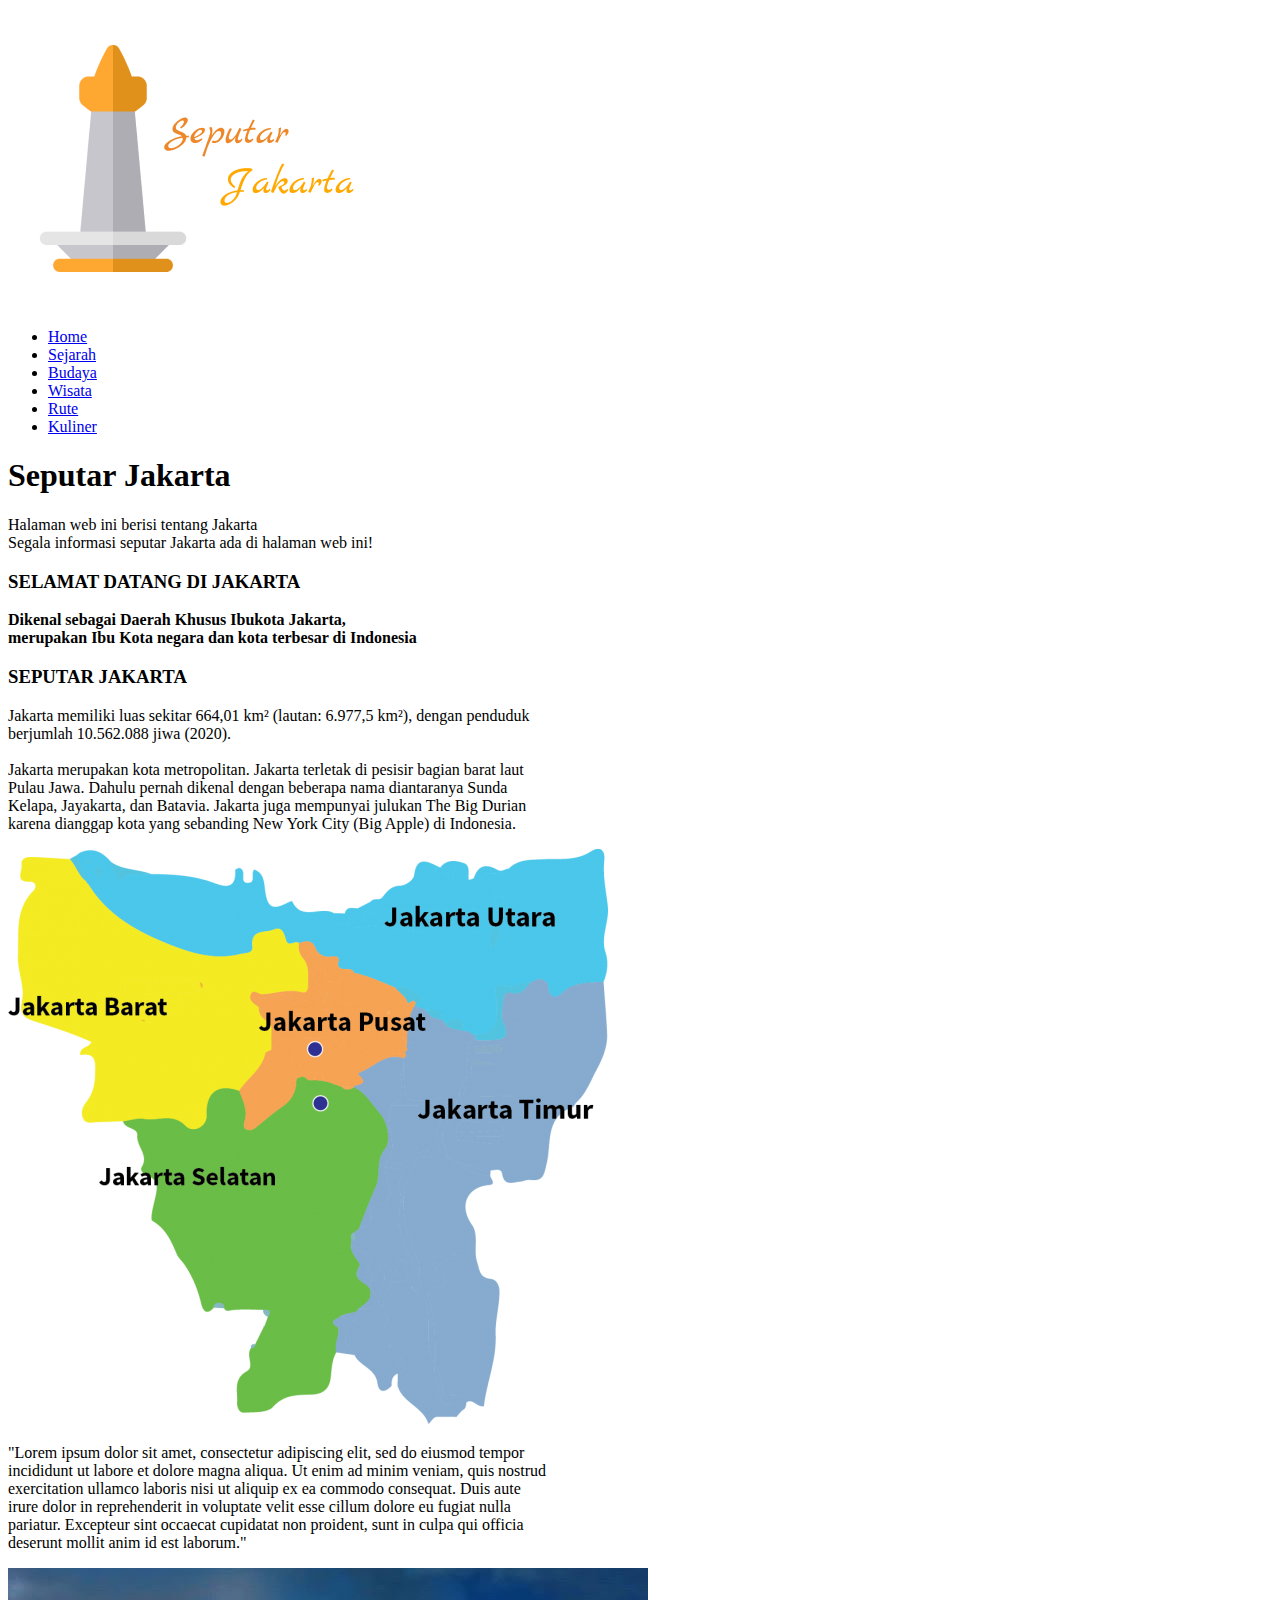
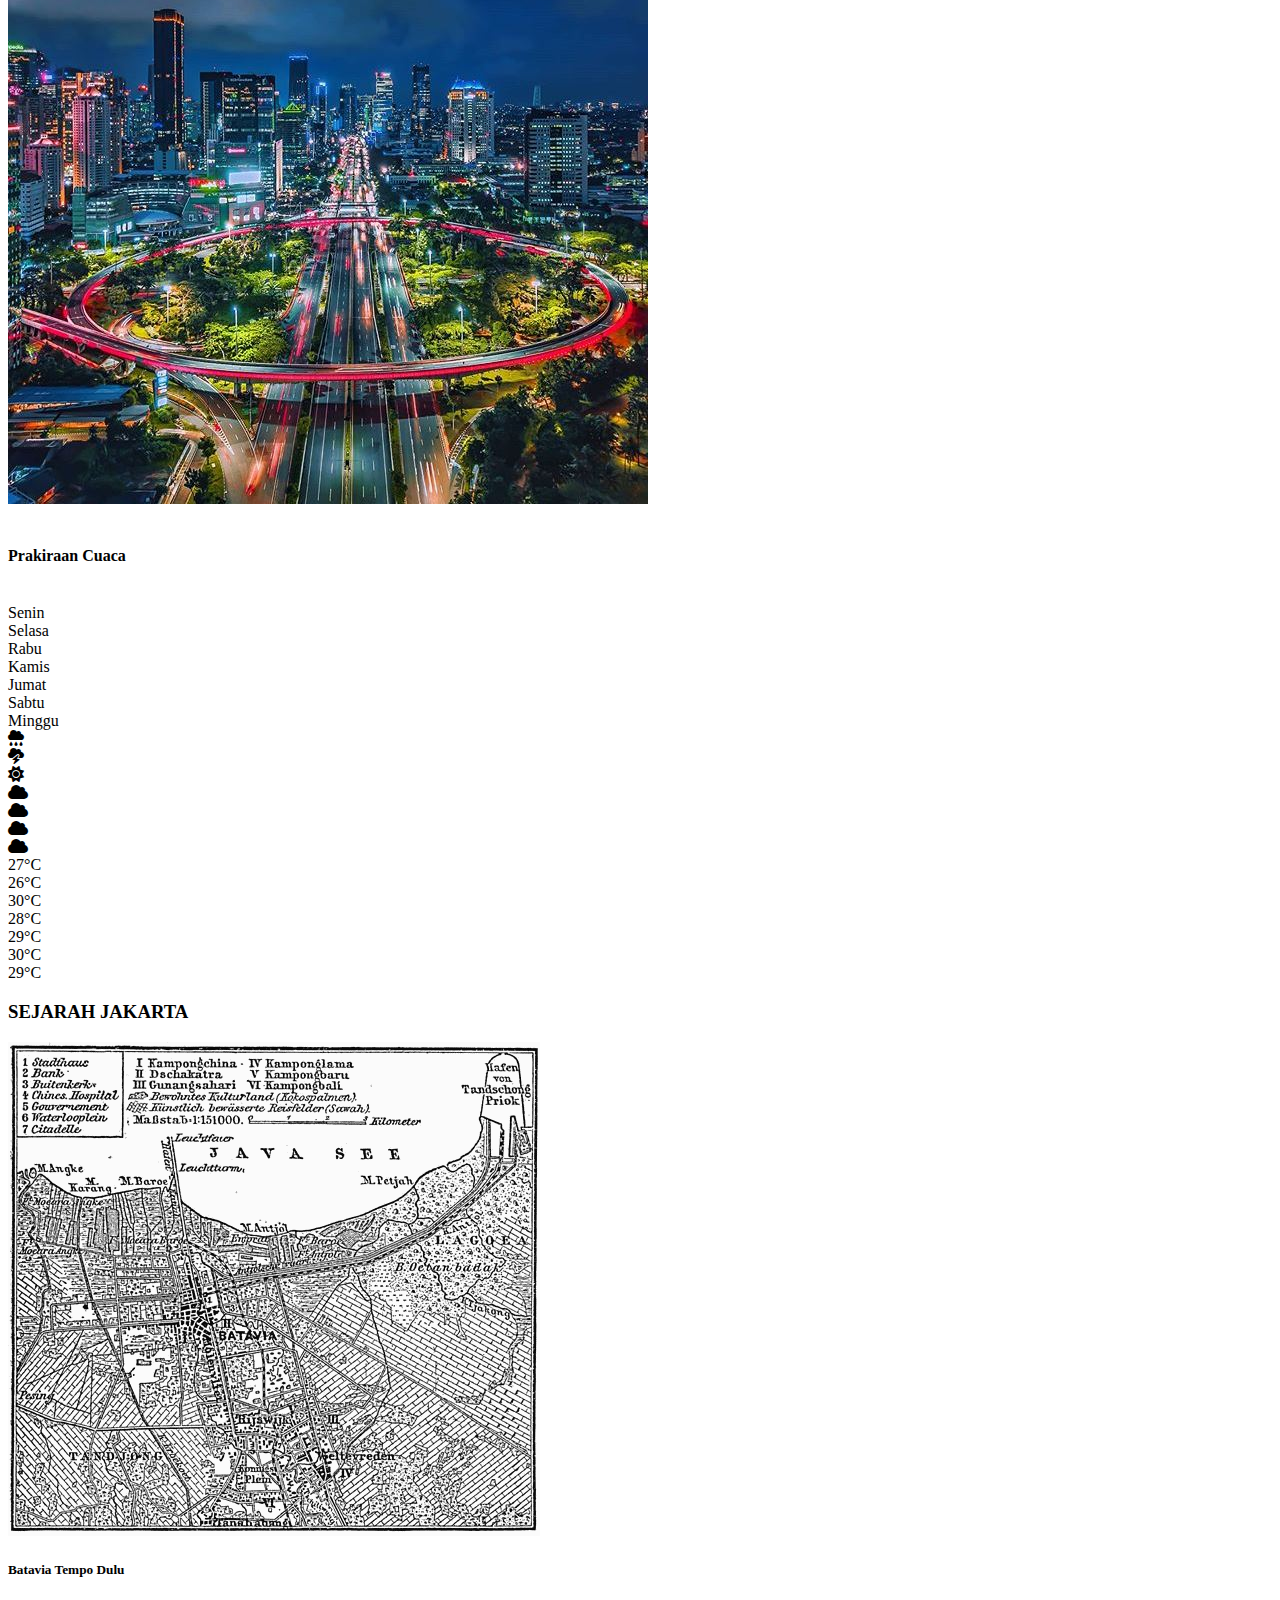
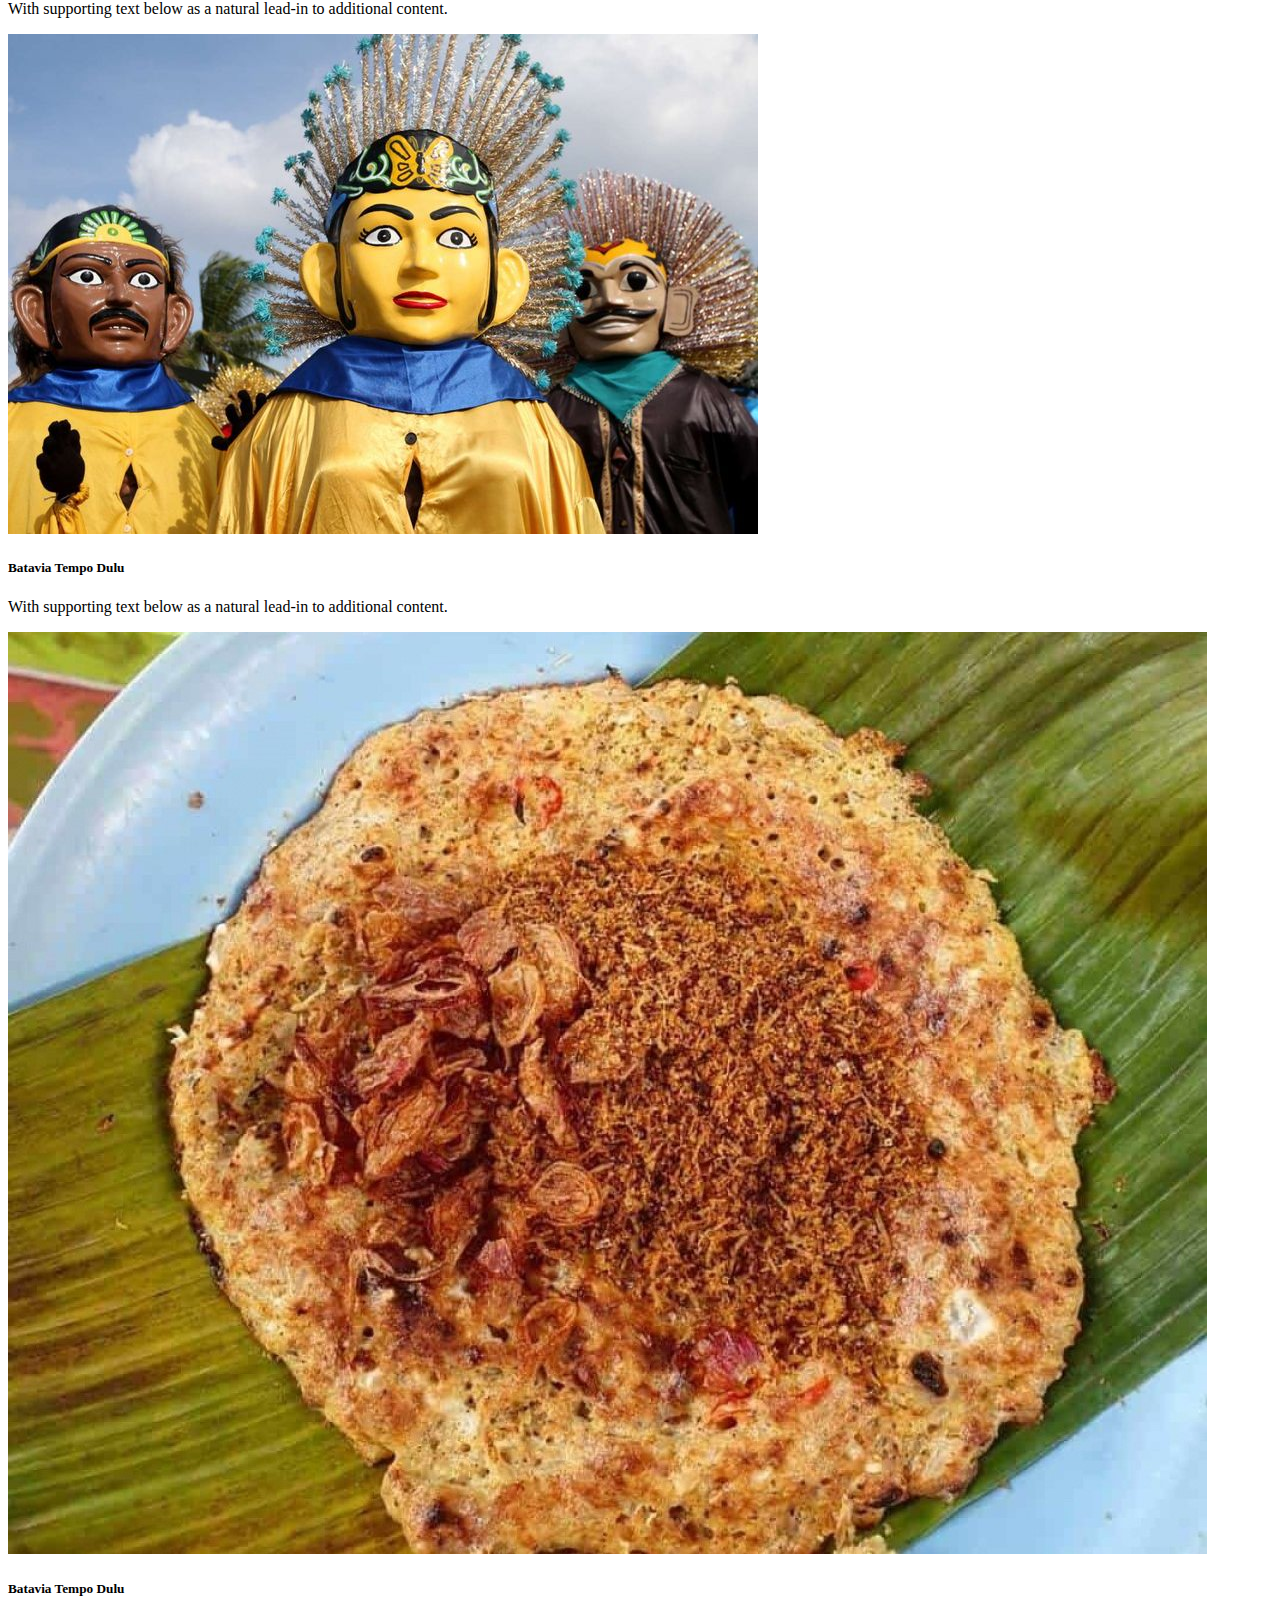
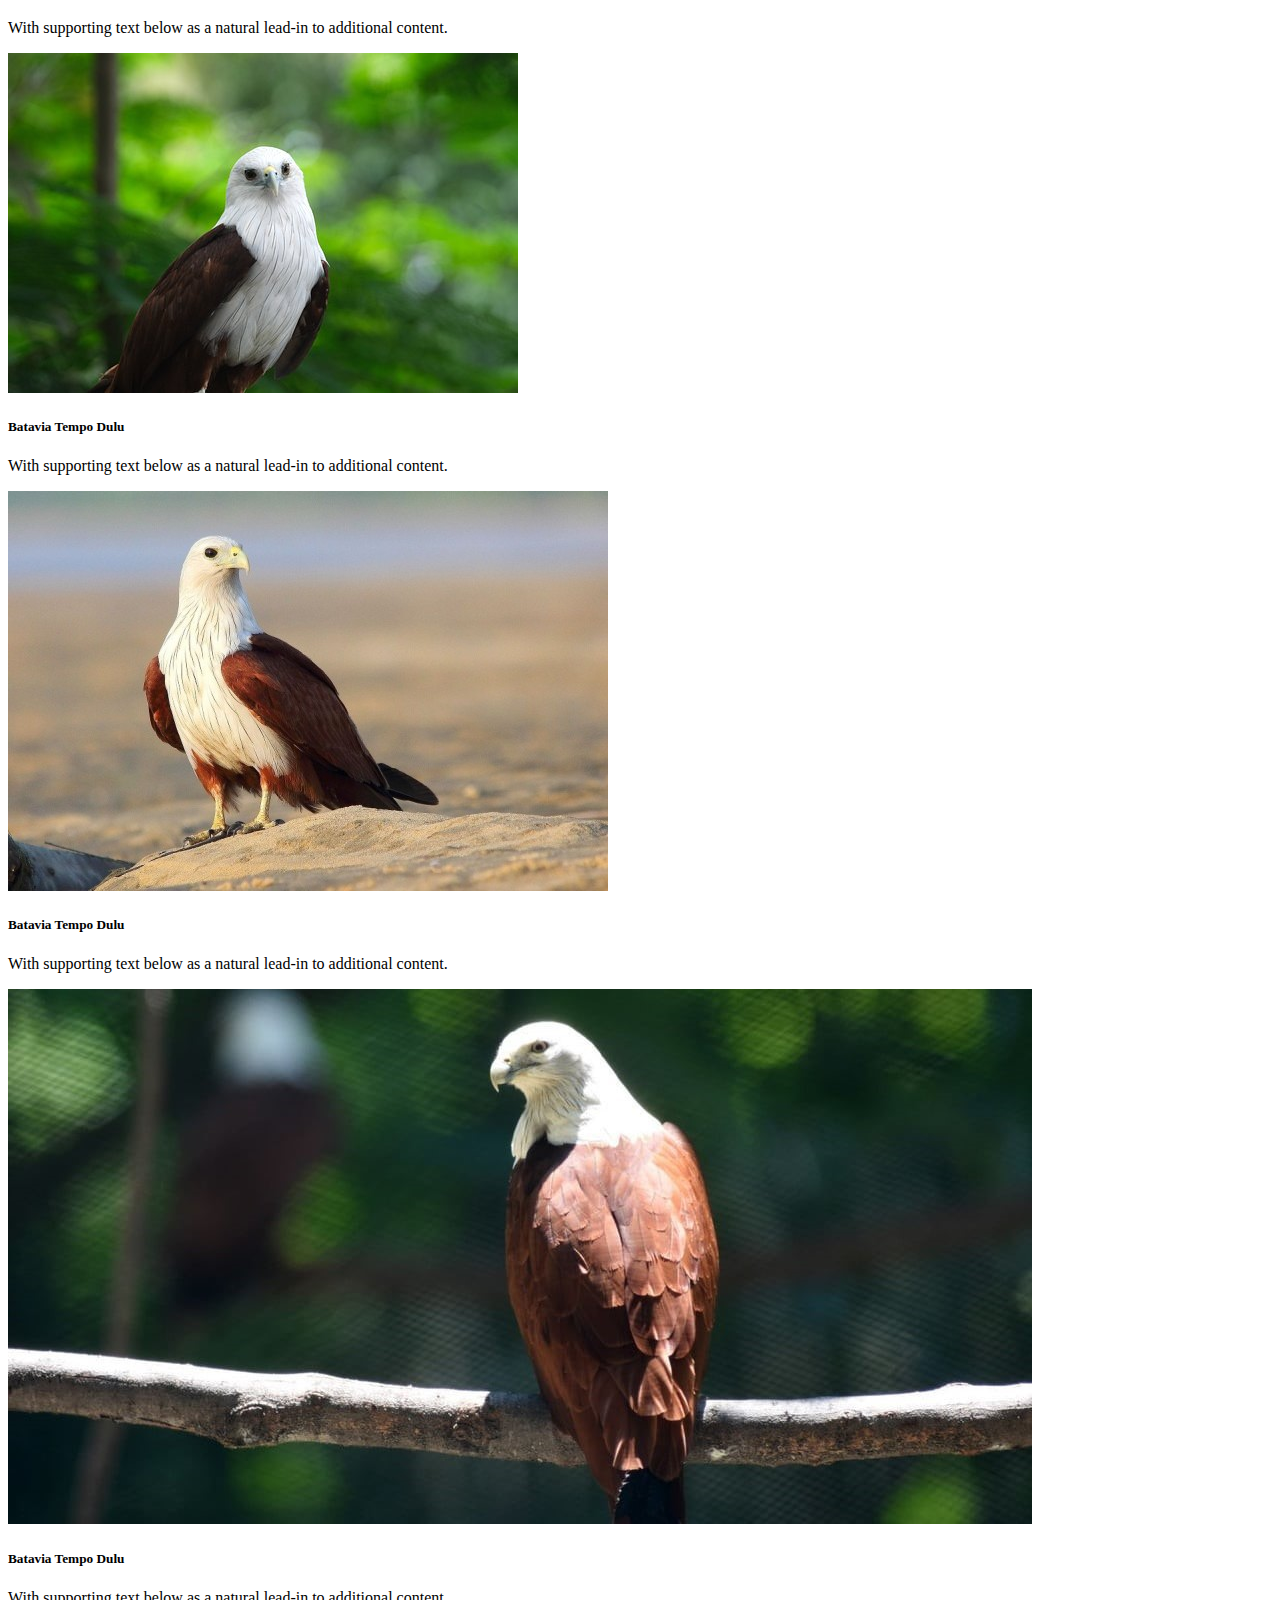
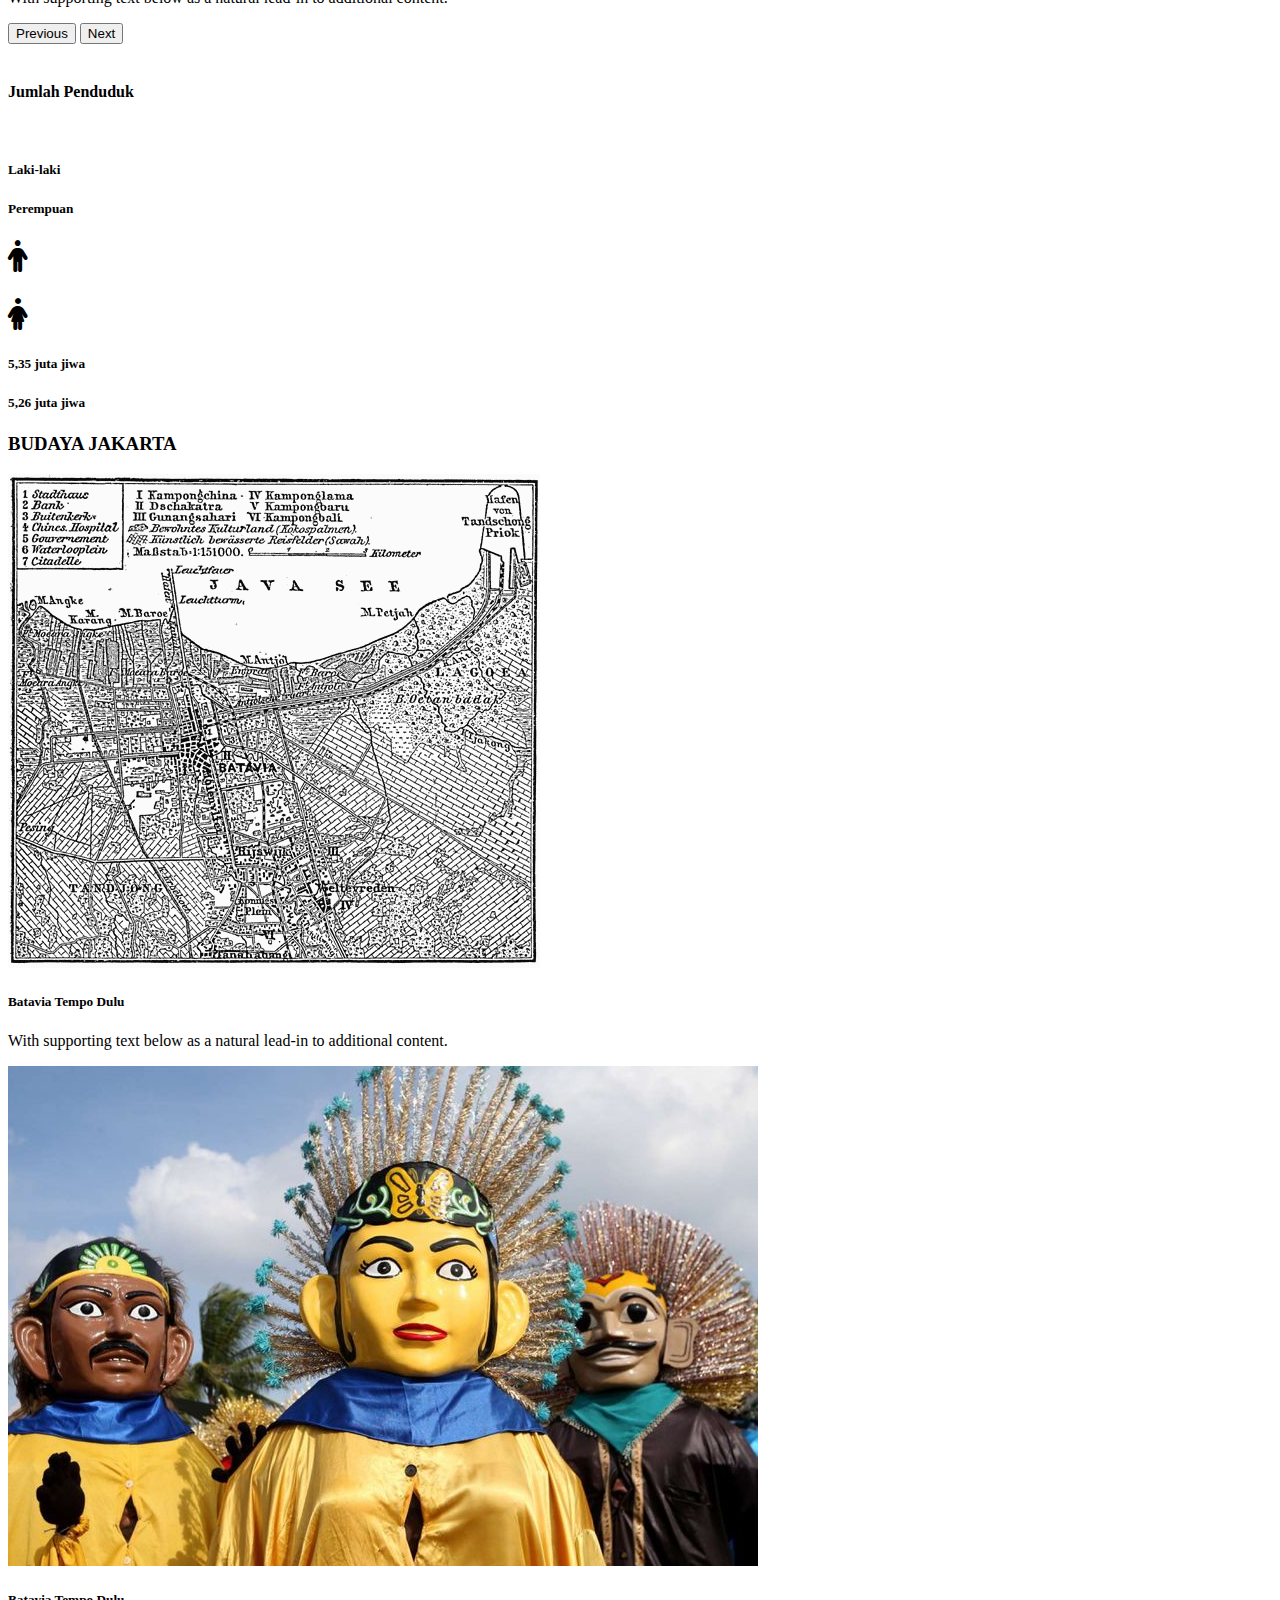
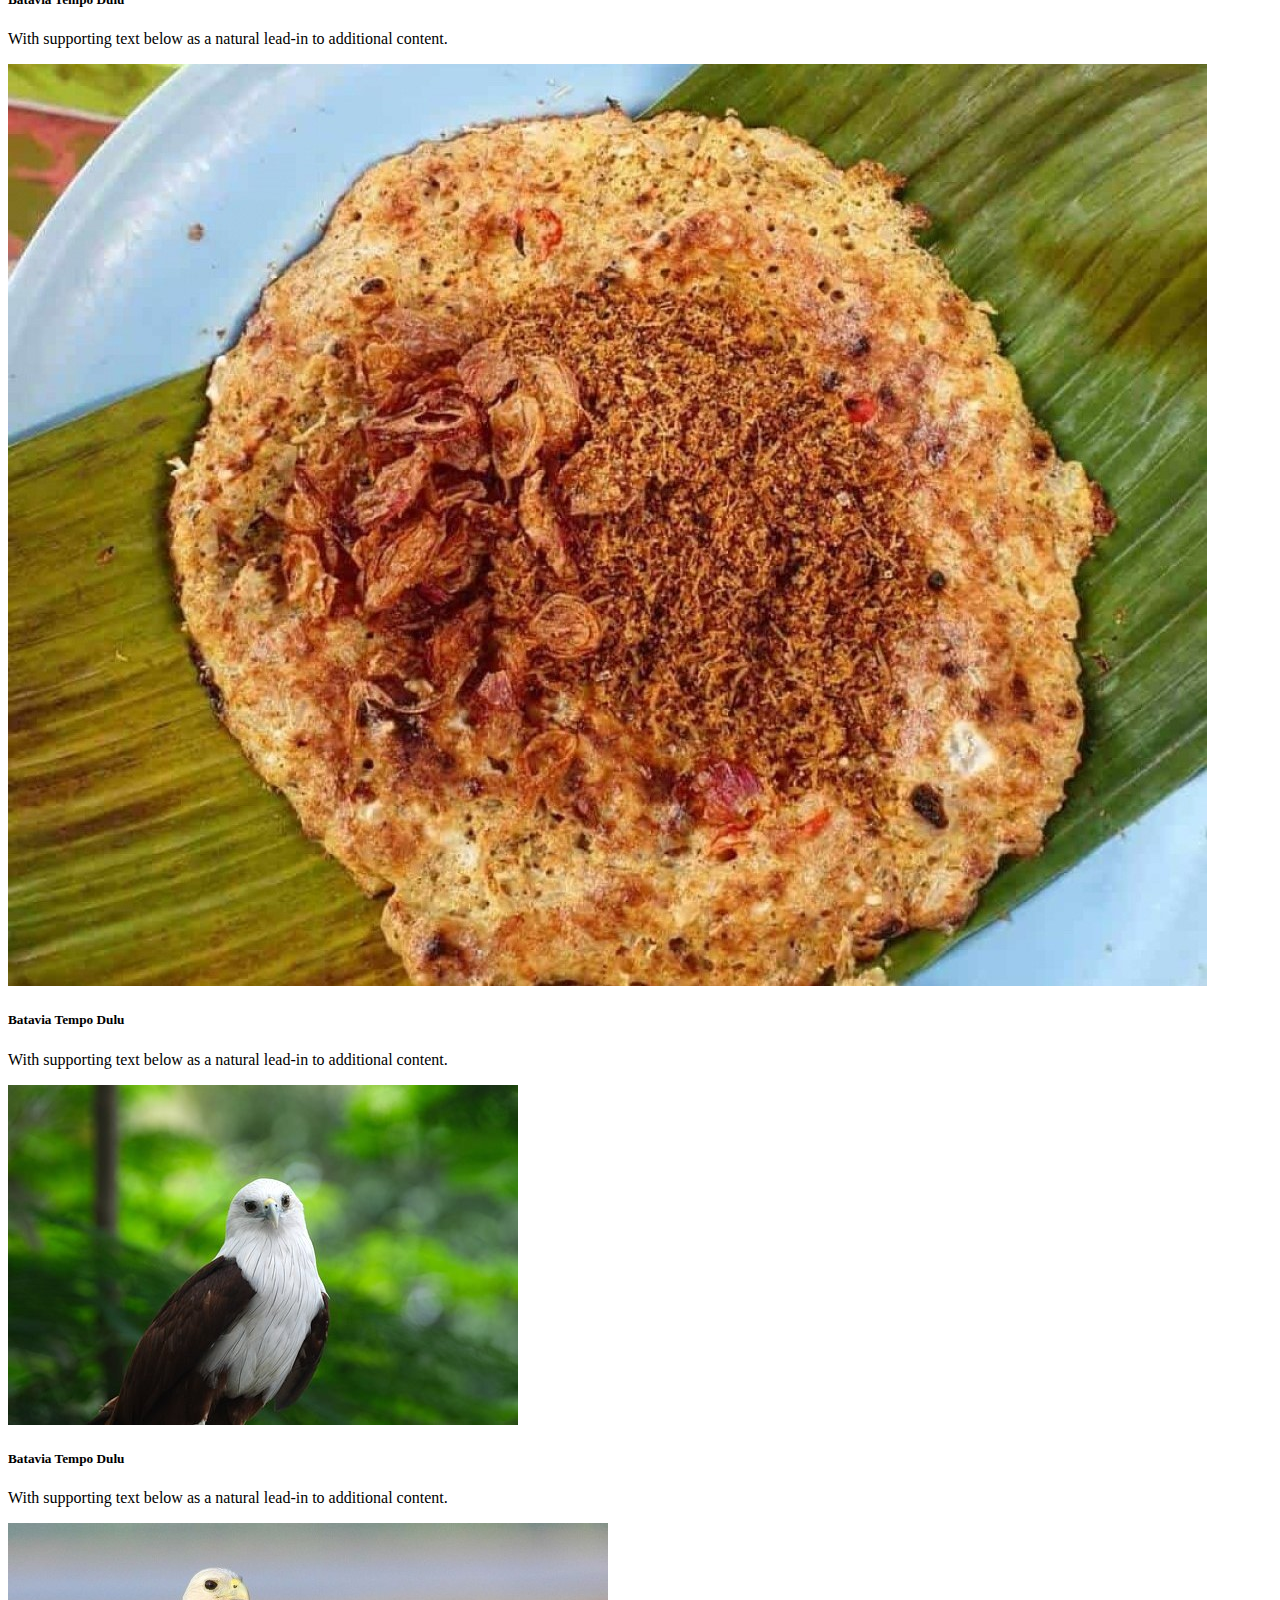
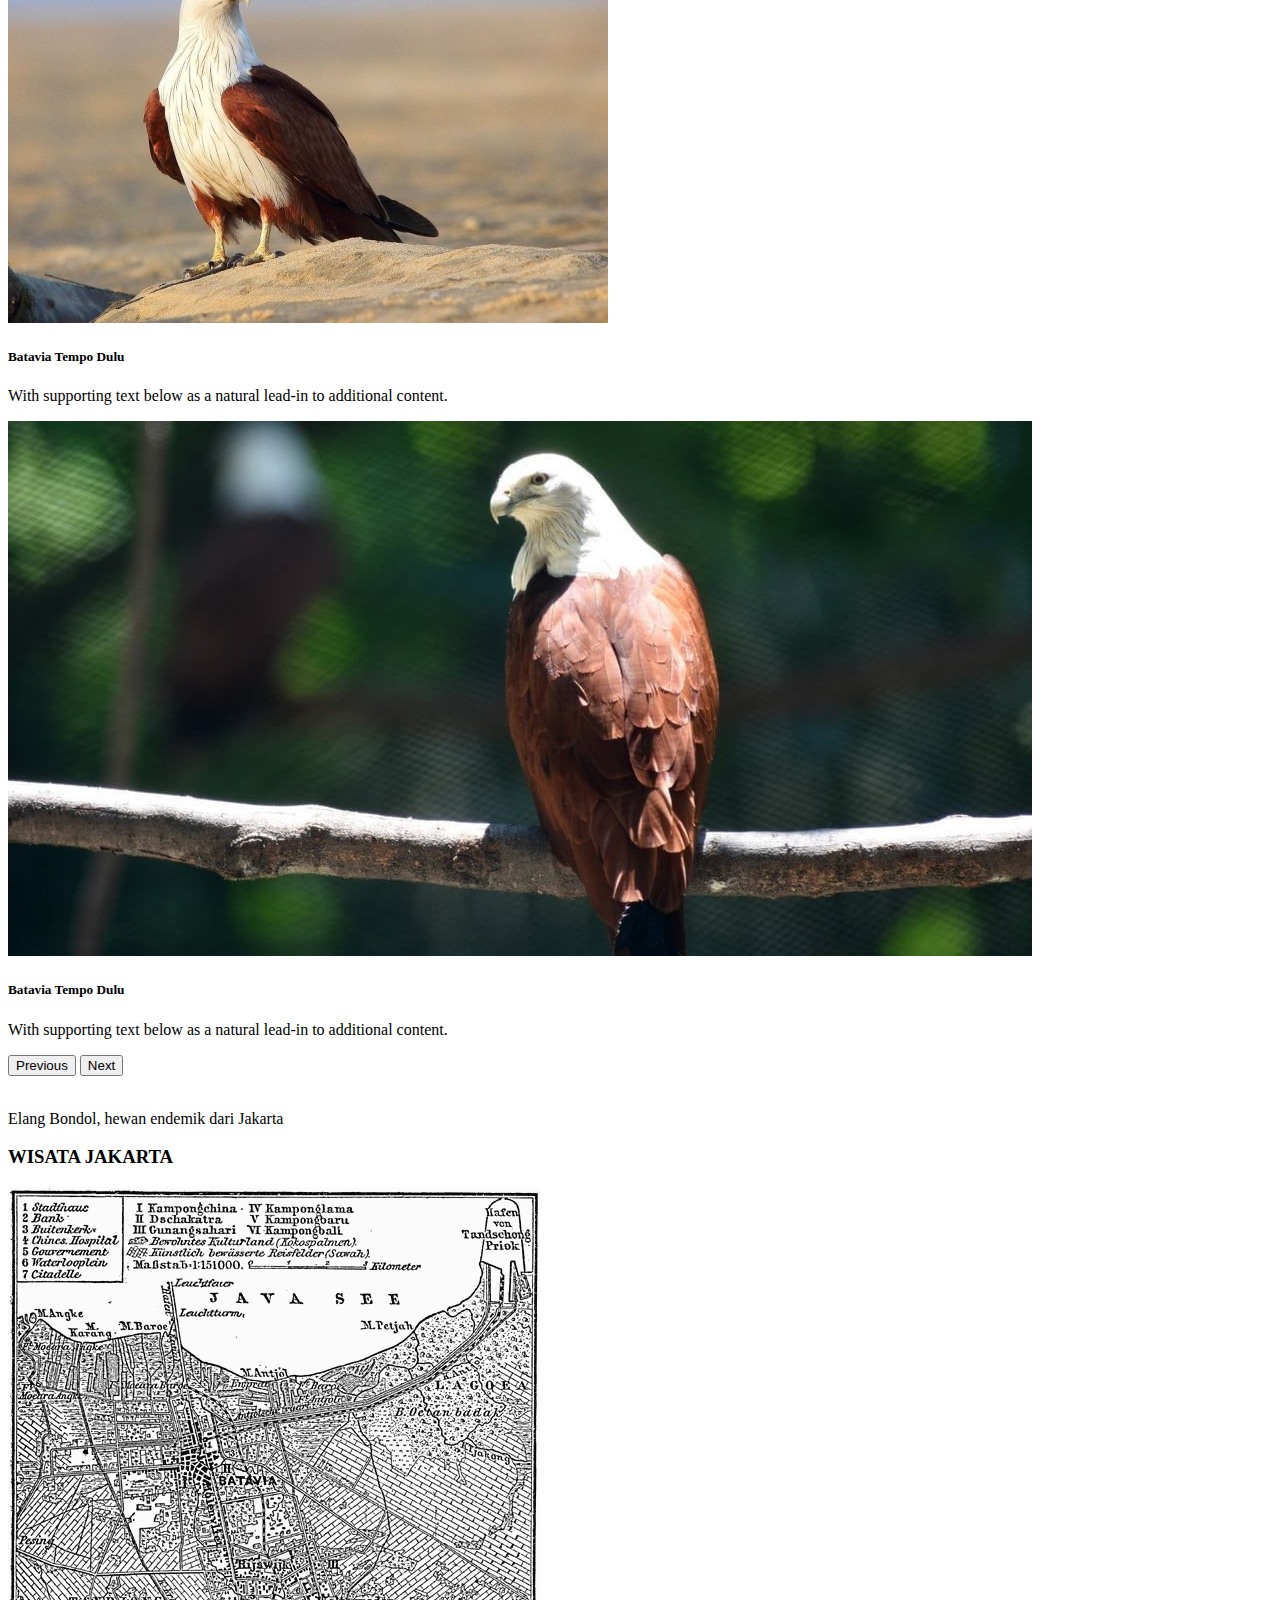
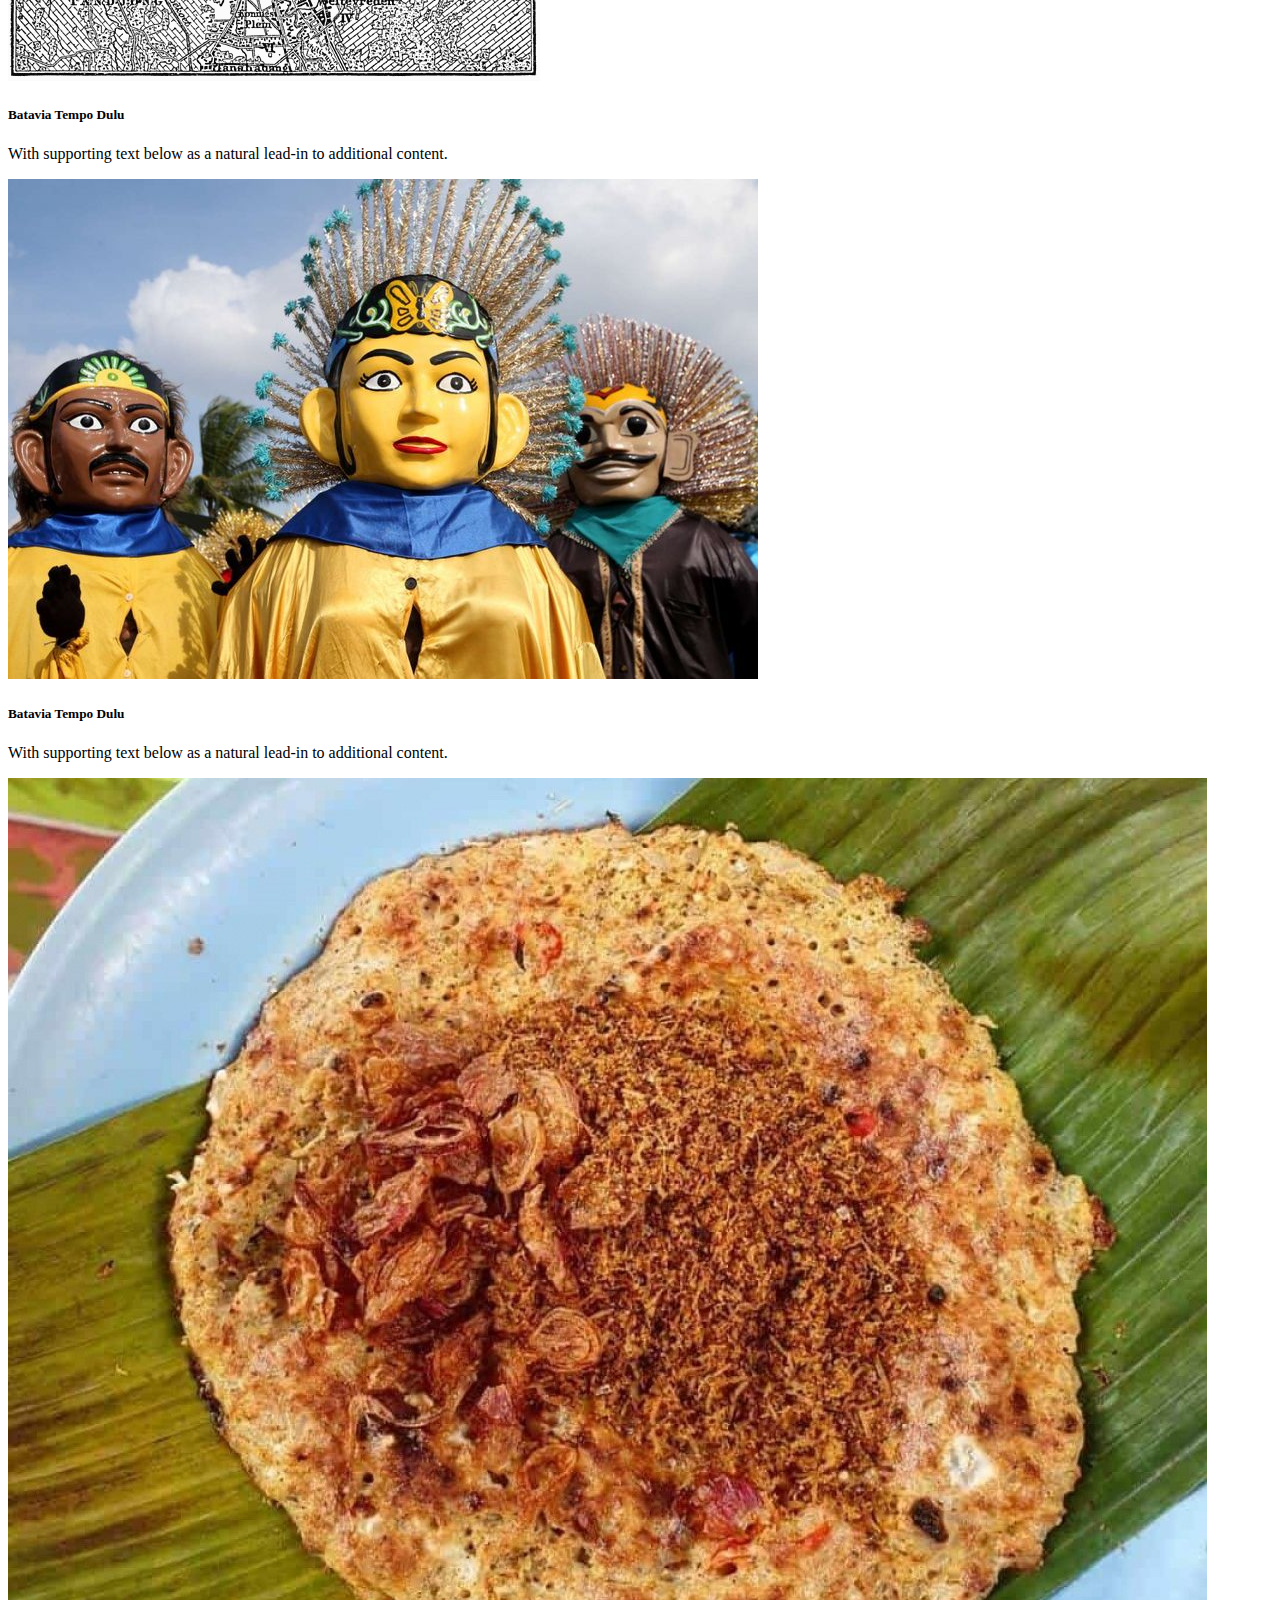
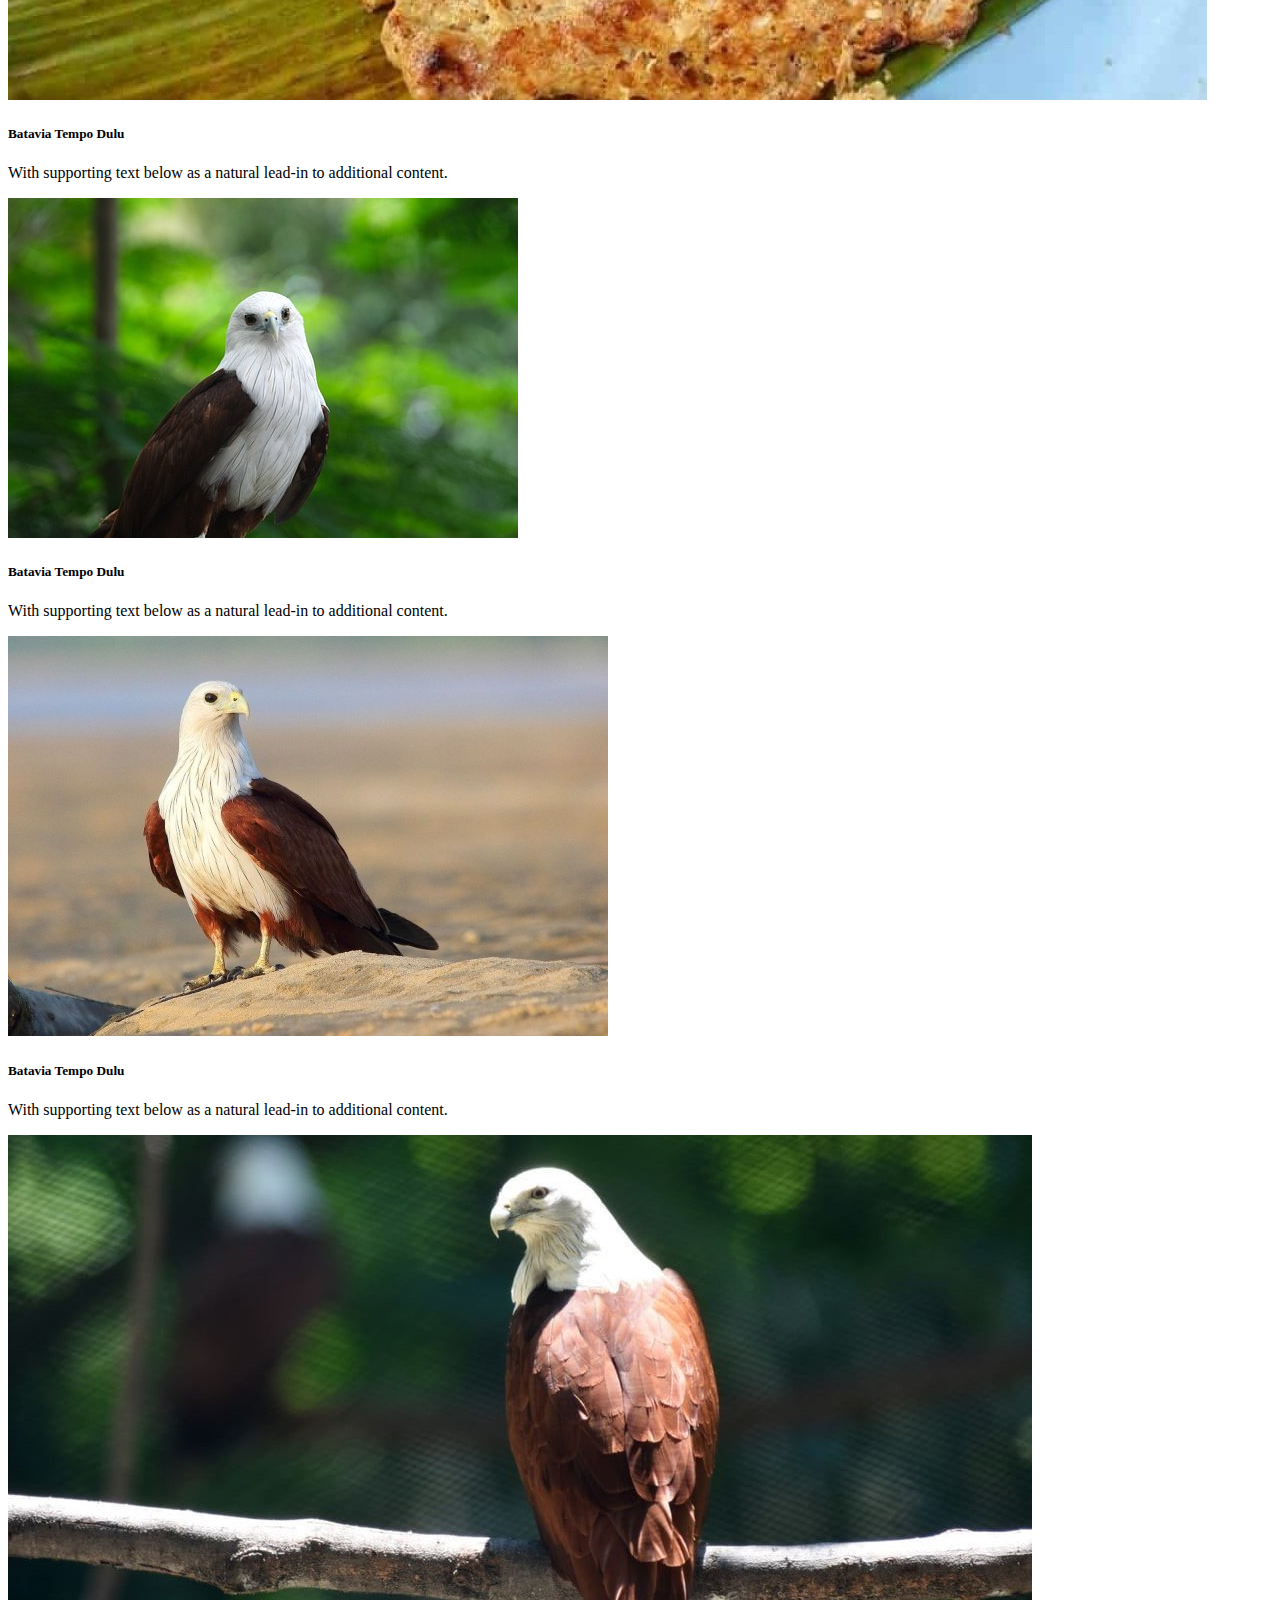
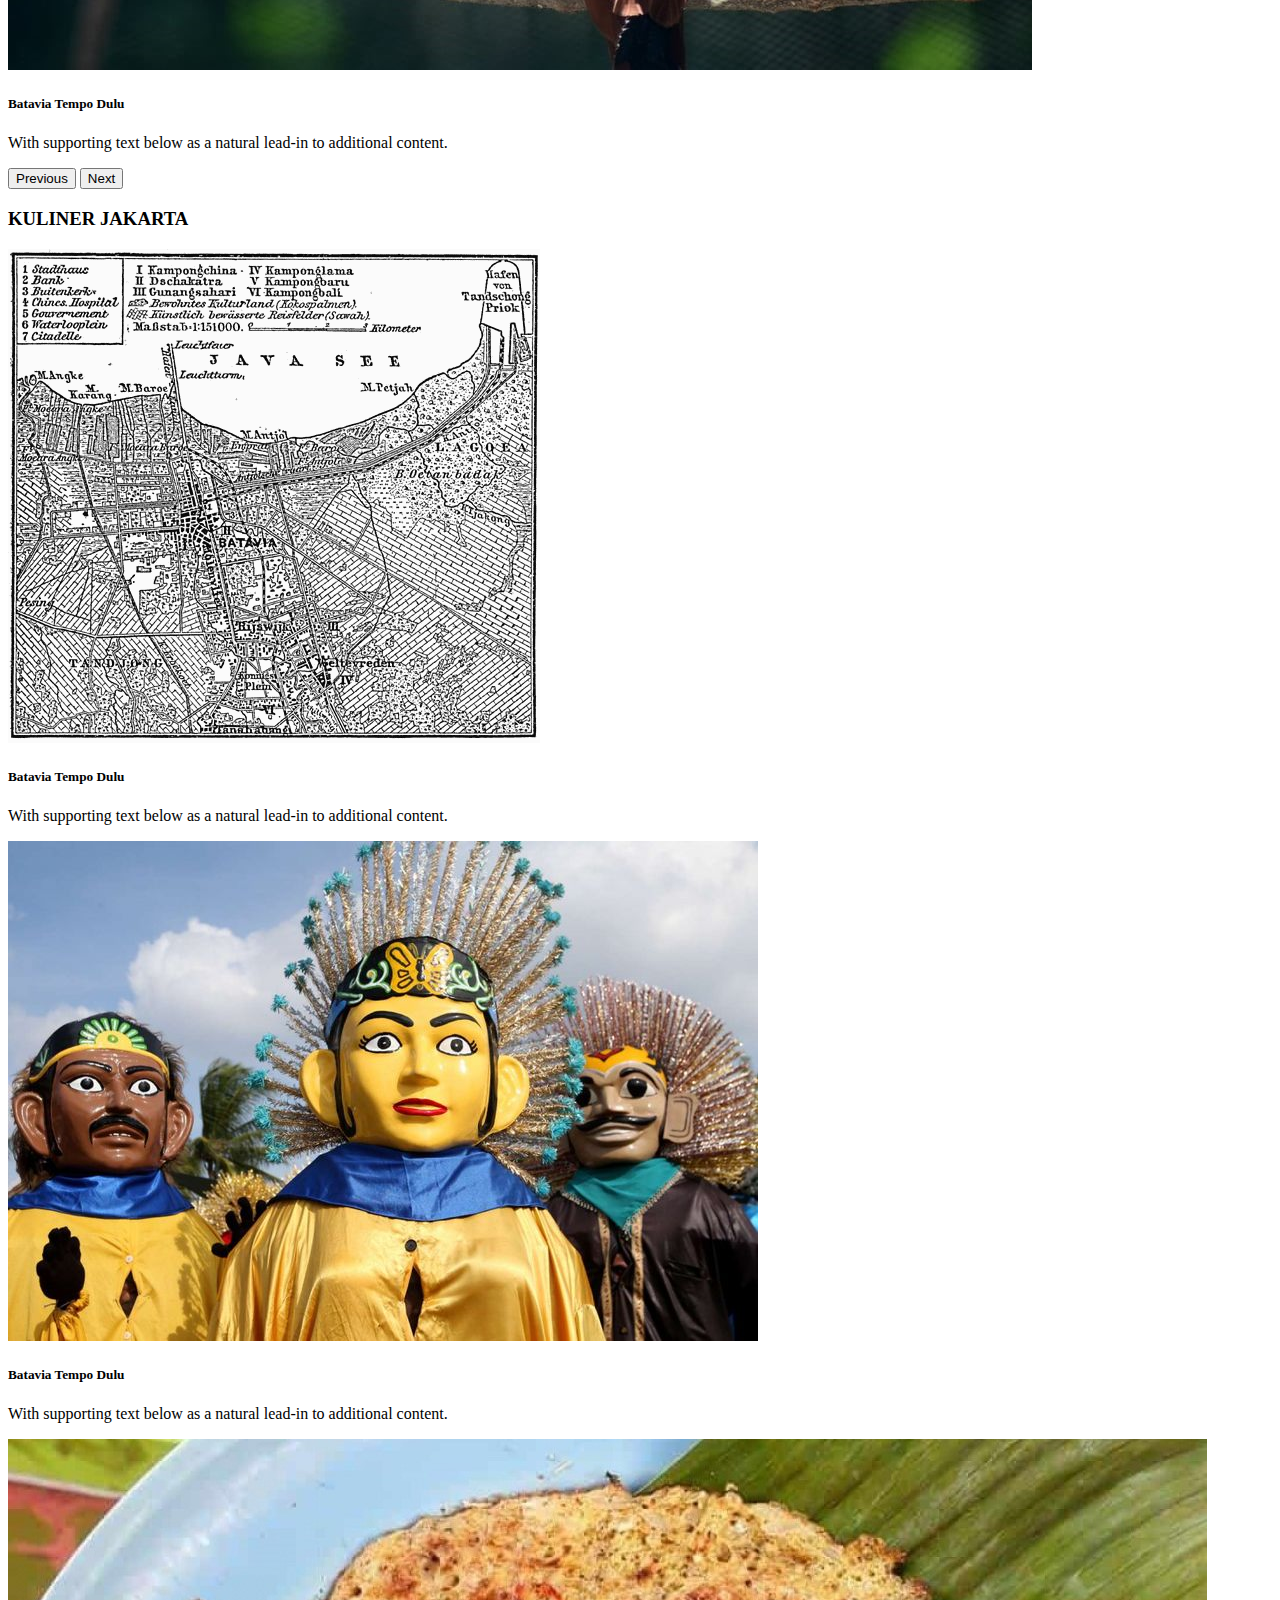
==== index.html @ 7161c832 "dh gue beresin" ====
<!DOCTYPE html>
<html lang="en">
<head>

     <!-- Bootstrap CSS v5.2.1 -->
    <link href="https://cdn.jsdelivr.net/npm/bootstrap@5.2.1/dist/css/bootstrap.min.css" rel="stylesheet"
    integrity="sha384-iYQeCzEYFbKjA/T2uDLTpkwGzCiq6soy8tYaI1GyVh/UjpbCx/TYkiZhlZB6+fzT" crossorigin="anonymous">

    <!--gatau CDN apaan, biar slidenya jalan njir-->
    <script src="https://cdnjs.cloudflare.com/ajax/libs/jquery/3.3.1/jquery.min.js"></script>
    <script src="https://cdn.jsdelivr.net/npm/bootstrap@5.2.1/dist/js/bootstrap.bundle.min.js"></script>    

    <meta charset="UTF-8">
    <meta http-equiv="X-UA-Compatible" content="IE=edge">
    <meta name="viewport" content="width=device-width, initial-scale=1.0">
    <title>Seputar Jakarta</title>
    <link rel="stylesheet" href="../project_web_dasar/css/index.css">

    <!--font awesome-->
    <link rel="stylesheet" href="https://stackpath.bootstrapcdn.com/font-awesome/4.7.0/css/font-awesome.min.css">
    <link rel="stylesheet" href="https://cdnjs.cloudflare.com/ajax/libs/font-awesome/6.1.1/css/all.min.css"/>
    
    <!--Font Style-->
    <style>
        @import url('https://fonts.googleapis.com/css2?family=Source+Sans+Pro&display=swap');
    </style>
    
    <!--Jquery-->
    <script src="https://code.jquery.com/jquery-3.6.0.min.js" integrity="sha256-/xUj+3OJU5yExlq6GSYGSHk7tPXikynS7ogEvDej/m4=" crossorigin="anonymous"></script>
    
    
</head>
<body>
    <!--navbar-->
    <div id="navbar" class="navbar-1">
        <div class="logo">
            <img class="logo-size" src="pict/logo.png" alt="logo seputar jakarta" srcset="">
        </div>
        <div class="nav-menu-1">
            <ul>
                <li><a href="index.html" class="link-nav-1-aktif">Home</a></li>
                <li><a href="sejarah.html" class="link-nav-1">Sejarah</a></li>
                <li><a href="budaya.html" class="link-nav-1">Budaya</a></li>
                <li><a href="wisata.html" class="link-nav-1">Wisata</a></li>
                <li><a href="rute.html" class="link-nav-1">Rute</a></li>
                <li><a href="kuliner.html" class="link-nav-1">Kuliner</a></li>
            </ul>
        </div>
    </div>

    <!--Jumbotron-->
    <div class="jumbotron-1">
        <div class="content-jumbotron">
            <div class="header-1">
                <h1>Seputar Jakarta</h1>
            </div>
            <div class="content-header">
                <p>Halaman web ini berisi tentang Jakarta<br>
                    Segala informasi seputar Jakarta ada di halaman web ini!</p>
            </div>
        </div>
    </div>

    <!--container-fluid-->
    <div class="container-fluid">
        <h3><b>SELAMAT DATANG DI JAKARTA</b></h3> 
        <div class="content-container-fluid">
            <p><b>Dikenal sebagai Daerah Khusus Ibukota Jakarta,<br>
                    merupakan Ibu Kota negara dan kota terbesar di Indonesia</b></p>
        </div>
    </div>

    <!--container-fluid-2-->
    <div class="container-fluid-2">
        <div class="container-fluid-2-content">
           <h3><b>SEPUTAR JAKARTA</b></h3>
        </div>
        <div class="container-fluid-2-content-2">
            <p>Jakarta memiliki luas sekitar 664,01 km² (lautan: 6.977,5 km²), dengan penduduk<br>
                berjumlah 10.562.088 jiwa (2020).<br>
                <br>
                Jakarta merupakan kota metropolitan. Jakarta terletak di pesisir bagian barat laut<br>
                Pulau Jawa. Dahulu pernah dikenal dengan beberapa nama diantaranya Sunda<br>
                Kelapa, Jayakarta, dan Batavia. Jakarta juga mempunyai julukan The Big Durian<br>
                karena dianggap kota yang sebanding New York City (Big Apple) di Indonesia.
            </p>
        </div>
        <div class="peta">
            <img class="peta-size" src="pict/peta dki.png" alt="peta jakarta" srcset="">
        </div>
    </div>

    <!--container-fluid-3-->
    <div class="container-fluid-3">
        <div class="container-fluid-3-content">
            <p>"Lorem ipsum dolor sit amet, consectetur adipiscing elit, sed do eiusmod tempor<br>
                incididunt ut labore et dolore magna aliqua. Ut enim ad minim veniam, quis nostrud<br>
                exercitation ullamco laboris nisi ut aliquip ex ea commodo consequat. Duis aute<br>
                irure dolor in reprehenderit in voluptate velit esse cillum dolore eu fugiat nulla<br>
                pariatur. Excepteur sint occaecat cupidatat non proident, sunt in culpa qui officia<br>
                deserunt mollit anim id est laborum."
            </p>
        </div>
        <div class="jakarta_foto">
            <img class="jktfoto-size" src="pict/jakarta_foto.jpg" alt="foto jakarta" srcset="">
        </div>
    </div>

    <!--container-fluid-4-->
    <div class="container-fluid-4">
        <div class="container-fluid-4-content text-center">
                <br>
                <div class="row row-cols-7">
                    <div class="col-12"><h4>Prakiraan Cuaca</h4></div>
                </div>
                <br>
                <div class="row row-cols-7">
                    <div class="col">Senin</div>
                    <div class="col">Selasa</div>
                    <div class="col">Rabu</div>
                    <div class="col">Kamis</div>
                    <div class="col">Jumat</div>
                    <div class="col">Sabtu</div>
                    <div class="col">Minggu</div>
                </div>

                <div class="row row-cols-7">
                    <div class="col"><i class="fa-solid fa-cloud-rain"></i></div>
                    <div class="col"><i class="fa-solid fa-cloud-bolt"></i></div>
                    <div class="col"><i class="fa-solid fa-sun"></i></div>
                    <div class="col"><i class="fa-solid fa-cloud"></i></div>
                    <div class="col"><i class="fa-solid fa-cloud"></i></div>
                    <div class="col"><i class="fa-solid fa-cloud"></i></div>
                    <div class="col"><i class="fa-solid fa-cloud"></i></div>
                </div>

                <div class="row row-cols-7">
                    <div class="col">27°C</div>
                    <div class="col">26°C</div>
                    <div class="col">30°C</div>
                    <div class="col">28°C</div>
                    <div class="col">29°C</div>
                    <div class="col">30°C</div>
                    <div class="col">29°C</div>
                </div>
        </div>
    </div>

    <!--container-fluid-5-->
    <div class="container-fluid-5">
        <h3><b>SEJARAH JAKARTA</b></h3>
        <div class="container-fluid-5-content">

            <!--membuat carousel (1)-->
            <div id="carouselExampleControls" class="carousel slide carousel-dark slide" data-bs-ride="carousel">
                <div class="carousel-inner">

                    <!--slide carousel pertama-->
                    <div class="carousel-item active">

                        <!--mengatur deisgn cards-->
                        <div class="cards-wrapper">

                            <!--card 1-slide 1-->
                            <div class="card">
                                <div class="image-wrapper">
                                    <img src="pict/batavia-tempo-dulu.png" alt="batavia">
                                </div>
                                <div class="card-body">
                                    <h5 class="card-title"><b>Batavia Tempo Dulu</b></h5>
                                    <p class="card-text">With supporting text below as a natural lead-in to additional content.</p>
                                </div>
                            </div>
                        
                            <!--card 2-slide 1-->
                            <div class="card">
                                <div class="image-wrapper">
                                    <img src="pict/ondel-ondel.jpg" alt="batavia">
                                </div>
                                <div class="card-body">
                                    <h5 class="card-title"><b>Batavia Tempo Dulu</b></h5>
                                    <p class="card-text">With supporting text below as a natural lead-in to additional content.</p>
                                </div>
                            </div>

                            <!--card 3-slide 1-->
                            <div class="card">
                                <div class="image-wrapper">
                                    <img src="pict/kerak_telor_crop.jpg" alt="batavia">
                                </div>
                                <div class="card-body">
                                    <h5 class="card-title"><b>Batavia Tempo Dulu</b></h5>
                                    <p class="card-text">With supporting text below as a natural lead-in to additional content.</p>
                                </div>
                            </div>
                        </div>
                    </div>

                    <!--slide carousel kedua-->
                    <div class="carousel-item">

                        <!--mengatur design cards-->
                        <div class="cards-wrapper">

                            <!--card 1-slide 2-->
                            <div class="card">
                                <div class="image-wrapper">
                                    <img src="pict/elang_bondol.jpg" alt="batavia">
                                </div>
                                <div class="card-body">
                                    <h5 class="card-title"><b>Batavia Tempo Dulu</b></h5>
                                    <p class="card-text">With supporting text below as a natural lead-in to additional content.</p>
                                </div>
                            </div>
                        
                            <!--card 2-slide 2-->
                            <div class="card">
                                <div class="image-wrapper">
                                    <img src="pict/elang_bondol_1.jpg" alt="batavia">
                                </div>
                                <div class="card-body">
                                    <h5 class="card-title"><b>Batavia Tempo Dulu</b></h5>
                                    <p class="card-text">With supporting text below as a natural lead-in to additional content.</p>
                                </div>
                            </div>

                            <!--card 3-slide 2-->
                            <div class="card">
                                <div class="image-wrapper">
                                    <img src="pict/elang_bondol_2.jpg" alt="batavia">
                                </div>
                                <div class="card-body">
                                    <h5 class="card-title"><b>Batavia Tempo Dulu</b></h5>
                                    <p class="card-text">With supporting text below as a natural lead-in to additional content.</p>
                                </div>
                            </div>
                        </div>
                    </div>
                </div>

                <!--tombol navigasi previous carousel (1)-->
                <button class="carousel-control-prev" type="button" data-bs-target="#carouselExampleControls" data-bs-slide="prev">
                    <span class="carousel-control-prev-icon" aria-hidden="true"></span>
                    <span class="visually-hidden">Previous</span>
                </button>

                <!--tombol navigasi next carousel (1)-->
                <button class="carousel-control-next" type="button" data-bs-target="#carouselExampleControls" data-bs-slide="next">
                    <span class="carousel-control-next-icon" aria-hidden="true"></span>
                    <span class="visually-hidden">Next</span>
                </button>
            </div>
        </div>
    </div>

    <!--container-fluid-6-->
    <div class="container-fluid-6">
        <div class="container-fluid-6-content text-center">
                <br>
                <div class="row row-cols-2">
                    <div class="col-12"><h4>Jumlah Penduduk</h4></div>
                </div>
                <br>
                <div class="row row-cols-2">
                    <div class="col"><h5>Laki-laki</h5></div>
                    <div class="col"><h5>Perempuan</h5></div>
                </div>
                <div class="row row-cols-2">
                    <div class="col"><h1><i class="fa-solid fa-person"></i></h1></div>
                    <div class="col"><h1><i class="fa-solid fa-person-dress"></i><h1></div>
                </div>
                <div class="row row-cols-2">
                    <div class="col"><h5>5,35 juta jiwa</h5></div>
                    <div class="col"><h5>5,26 juta jiwa</h5></div>
                </div>
        </div>
    </div>

    <!--container-fluid-7-->
    <div class="container-fluid-7">
        <h3><b>BUDAYA JAKARTA</b></h3>  
        <div class="container-fluid-7-content">

            <!--membuat carousel (2)-->
             <div id="carouselExampleControls2" class="carousel slide carousel-dark slide" data-bs-ride="carousel">
                <div class="carousel-inner">

                    <!--slide carousel pertama-->
                    <div class="carousel-item active">
                    
                        <!--mengatur design cards-->
                        <div class="cards-wrapper">

                            <!--card 1-slide 1-->
                            <div class="card">
                                <div class="image-wrapper">
                                    <img src="pict/batavia-tempo-dulu.png" alt="batavia">
                                </div>
                                <div class="card-body">
                                    <h5 class="card-title"><b>Batavia Tempo Dulu</b></h5>
                                    <p class="card-text">With supporting text below as a natural lead-in to additional content.</p>
                                </div>
                            </div>
                        
                            <!--card 2-slide 1-->
                            <div class="card">
                                <div class="image-wrapper">
                                    <img src="pict/ondel-ondel.jpg" alt="batavia">
                                </div>
                                <div class="card-body">
                                    <h5 class="card-title"><b>Batavia Tempo Dulu</b></h5>
                                    <p class="card-text">With supporting text below as a natural lead-in to additional content.</p>
                                </div>
                            </div>

                            <!--card 3-slide 1-->
                            <div class="card">
                                <div class="image-wrapper">
                                    <img src="pict/kerak_telor_crop.jpg" alt="batavia">
                                </div>
                                <div class="card-body">
                                    <h5 class="card-title"><b>Batavia Tempo Dulu</b></h5>
                                    <p class="card-text">With supporting text below as a natural lead-in to additional content.</p>
                                </div>
                            </div>
                        </div>
                    </div>

                    <!--slide carousel kedua-->
                    <div class="carousel-item">

                        <!--mengatur design cards-->
                        <div class="cards-wrapper">

                            <!--card 1-slide 2-->
                            <div class="card">
                                <div class="image-wrapper">
                                    <img src="pict/elang_bondol.jpg" alt="batavia">
                                </div>
                                <div class="card-body">
                                    <h5 class="card-title"><b>Batavia Tempo Dulu</b></h5>
                                    <p class="card-text">With supporting text below as a natural lead-in to additional content.</p>
                                </div>
                            </div>
                        
                            <!--card 2-slide 2-->
                            <div class="card">
                                <div class="image-wrapper">
                                    <img src="pict/elang_bondol_1.jpg" alt="batavia">
                                </div>
                                <div class="card-body">
                                    <h5 class="card-title"><b>Batavia Tempo Dulu</b></h5>
                                    <p class="card-text">With supporting text below as a natural lead-in to additional content.</p>
                                </div>
                            </div>

                            <!--card 3-slide 2-->
                            <div class="card">
                                <div class="image-wrapper">
                                    <img src="pict/elang_bondol_2.jpg" alt="batavia">
                                </div>
                                <div class="card-body">
                                    <h5 class="card-title"><b>Batavia Tempo Dulu</b></h5>
                                    <p class="card-text">With supporting text below as a natural lead-in to additional content.</p>
                                </div>
                            </div>
                        </div>
                    </div>

                </div>

                <!--tombol navigasi previous carousel (2)-->
                <button class="carousel-control-prev" type="button" data-bs-target="#carouselExampleControls2" data-bs-slide="prev">
                    <span class="carousel-control-prev-icon" aria-hidden="true"></span>
                    <span class="visually-hidden">Previous</span>
                </button>

                <!--tombol navigasi previous carousel (2)-->
                <button class="carousel-control-next" type="button" data-bs-target="#carouselExampleControls2" data-bs-slide="next">
                    <span class="carousel-control-next-icon" aria-hidden="true"></span>
                    <span class="visually-hidden">Next</span>
                </button>
            </div>
        </div>
    </div>

    <!--container-fluid-8-->
    <div class="container-fluid-8">

        <!--gambar elang bondol-->
        <div class="container-fluid-8-content">
            <div class="container-fluid-8-content-2">
                <br>
                <p>Elang Bondol, hewan endemik dari Jakarta</p>
            </div>
        </div>
    </div>

    <!--container-fluid-7-->
    <div class="container-fluid-9">
        <h3><b>WISATA JAKARTA</b></h3> 
        <div class="container-fluid-9-content">

            <!--membuat carousel (3)-->
            <div id="carouselExampleControls3" class="carousel slide carousel-dark slide" data-bs-ride="carousel">
                <div class="carousel-inner">
                    
                    <!--slide carousel pertama-->
                    <div class="carousel-item active">

                        <!--mengatur design cards-->
                        <div class="cards-wrapper">

                            <!--card 1-slide 1-->
                            <div class="card">
                                <div class="image-wrapper">
                                    <img src="pict/batavia-tempo-dulu.png" alt="batavia">
                                </div>
                                <div class="card-body">
                                    <h5 class="card-title"><b>Batavia Tempo Dulu</b></h5>
                                    <p class="card-text">With supporting text below as a natural lead-in to additional content.</p>
                                </div>
                            </div>
                        
                            <!--card 2-slide 1-->
                            <div class="card">
                                <div class="image-wrapper">
                                    <img src="pict/ondel-ondel.jpg" alt="batavia">
                                </div>
                                <div class="card-body">
                                    <h5 class="card-title"><b>Batavia Tempo Dulu</b></h5>
                                    <p class="card-text">With supporting text below as a natural lead-in to additional content.</p>
                                </div>
                            </div>

                            <!--card 3-slide 1-->
                            <div class="card">
                                <div class="image-wrapper">
                                    <img src="pict/kerak_telor_crop.jpg" alt="batavia">
                                </div>
                                <div class="card-body">
                                    <h5 class="card-title"><b>Batavia Tempo Dulu</b></h5>
                                    <p class="card-text">With supporting text below as a natural lead-in to additional content.</p>
                                </div>
                            </div>
                        </div>
                    </div>

                    <!--slide carousel kedua-->
                    <div class="carousel-item">

                        <!--mengatur design cards-->
                        <div class="cards-wrapper">

                            <!--card 1-slide 2-->
                            <div class="card">
                                <div class="image-wrapper">
                                    <img src="pict/elang_bondol.jpg" alt="batavia">
                                </div>
                                <div class="card-body">
                                    <h5 class="card-title"><b>Batavia Tempo Dulu</b></h5>
                                    <p class="card-text">With supporting text below as a natural lead-in to additional content.</p>
                                </div>
                            </div>
                        
                            <!--card 2-slide 2-->
                            <div class="card">
                                <div class="image-wrapper">
                                    <img src="pict/elang_bondol_1.jpg" alt="batavia">
                                </div>
                                <div class="card-body">
                                    <h5 class="card-title"><b>Batavia Tempo Dulu</b></h5>
                                    <p class="card-text">With supporting text below as a natural lead-in to additional content.</p>
                                </div>
                            </div>

                            <!--card 3-slide 2-->
                            <div class="card">
                                <div class="image-wrapper">
                                    <img src="pict/elang_bondol_2.jpg" alt="batavia">
                                </div>
                                <div class="card-body">
                                    <h5 class="card-title"><b>Batavia Tempo Dulu</b></h5>
                                    <p class="card-text">With supporting text below as a natural lead-in to additional content.</p>
                                </div>
                            </div>
                        </div>
                    </div>
                </div>

                <!--tombol navigasi previous carousel (3)-->
                <button class="carousel-control-prev" type="button" data-bs-target="#carouselExampleControls3" data-bs-slide="prev">
                    <span class="carousel-control-prev-icon" aria-hidden="true"></span>
                    <span class="visually-hidden">Previous</span>
                </button>

                <!--tombol navigasi next carousel (3)-->
                <button class="carousel-control-next" type="button" data-bs-target="#carouselExampleControls3" data-bs-slide="next">
                    <span class="carousel-control-next-icon" aria-hidden="true"></span>
                    <span class="visually-hidden">Next</span>
                </button>
            </div>
        </div>
    </div> 

    <!--container-fluid-10-->
    <div class="container-fluid-10">

        <!--gambar kota tua sore-->
        <div class="container-fluid-10-content">
            </div>
        </div>
    </div>

    <!--container-fluid-10-->
    <div class="container-fluid-11">
        <h3><b>KULINER JAKARTA</b></h3>
        <div class="container-fluid-11-content">

            <!--membuat carousel (4)-->
             <div id="carouselExampleControls4" class="carousel slide carousel-dark slide" data-bs-ride="carousel">
                <div class="carousel-inner">

                    <!--slide carousel pertama-->
                    <div class="carousel-item active">

                        <!--mengatur design cards-->
                        <div class="cards-wrapper">

                            <!--card 1-slide 1-->
                            <div class="card">
                                <div class="image-wrapper">
                                    <img src="pict/batavia-tempo-dulu.png" alt="batavia">
                                </div>
                                <div class="card-body">
                                    <h5 class="card-title"><b>Batavia Tempo Dulu</b></h5>
                                    <p class="card-text">With supporting text below as a natural lead-in to additional content.</p>
                                </div>
                            </div>
                        
                            <!--card 2-slide 1-->
                            <div class="card">
                                <div class="image-wrapper">
                                    <img src="pict/ondel-ondel.jpg" alt="batavia">
                                </div>
                                <div class="card-body">
                                    <h5 class="card-title"><b>Batavia Tempo Dulu</b></h5>
                                    <p class="card-text">With supporting text below as a natural lead-in to additional content.</p>
                                </div>
                            </div>

                            <!--card 3-slide 1-->
                            <div class="card">
                                <div class="image-wrapper">
                                    <img src="pict/kerak_telor_crop.jpg" alt="batavia">
                                </div>
                                <div class="card-body">
                                    <h5 class="card-title"><b>Batavia Tempo Dulu</b></h5>
                                    <p class="card-text">With supporting text below as a natural lead-in to additional content.</p>
                                </div>
                            </div>
                        </div>
                    </div>

                    <!--slide carousel kedua-->
                    <div class="carousel-item">

                        <!--mengatur design cards-->
                        <div class="cards-wrapper">

                            <!--card 1-slide 2-->
                            <div class="card">
                                <div class="image-wrapper">
                                    <img src="pict/elang_bondol.jpg" alt="batavia">
                                </div>
                                <div class="card-body">
                                    <h5 class="card-title"><b>Batavia Tempo Dulu</b></h5>
                                    <p class="card-text">With supporting text below as a natural lead-in to additional content.</p>
                                </div>
                            </div>
                        
                            <!--card 2-slide 2-->
                            <div class="card">
                                <div class="image-wrapper">
                                    <img src="pict/elang_bondol_1.jpg" alt="batavia">
                                </div>
                                <div class="card-body">
                                    <h5 class="card-title"><b>Batavia Tempo Dulu</b></h5>
                                    <p class="card-text">With supporting text below as a natural lead-in to additional content.</p>
                                </div>
                            </div>

                            <!--card 3-slide 2-->
                            <div class="card">
                                <div class="image-wrapper">
                                    <img src="pict/elang_bondol_2.jpg" alt="batavia">
                                </div>
                                <div class="card-body">
                                    <h5 class="card-title"><b>Batavia Tempo Dulu</b></h5>
                                    <p class="card-text">With supporting text below as a natural lead-in to additional content.</p>
                                </div>
                            </div>
                        </div>
                    </div>
                </div>
             
                <!--tombol navigasi previous carousel (4)-->
                <button class="carousel-control-prev" type="button" data-bs-target="#carouselExampleControls4" data-bs-slide="prev">
                    <span class="carousel-control-prev-icon" aria-hidden="true"></span>
                    <span class="visually-hidden">Previous</span>
                </button>

                <!--tombol navigasi previous carousel (4)-->
                <button class="carousel-control-next" type="button" data-bs-target="#carouselExampleControls4" data-bs-slide="next">
                    <span class="carousel-control-next-icon" aria-hidden="true"></span>
                    <span class="visually-hidden">Next</span>
                </button>
            </div>
        </div>
    </div>

    <!--container-fluid-12-->
    <div class="container-fluid-12">

        <!--gambar jalan raya-->
        <div class="container-fluid-12-content">
        </div>
    </div>

    <!--Footer-->
    <footer class="footer-distributed">
        <div class="footer-left">
            <img class="logo-size-footer" src="pict/logo.png" alt="logo seputar jakarta" srcset="">
        </div>
        <div class="footer-center">
            <div class="footer-icons">
                <i class="fa-brands fa-facebook-f"></i> 
                <i class="fa-brands fa-instagram"></i>  
                <i class="fa-brands fa-twitter"></i>    
                <i class="fa-regular fa-envelope"></i>  
                <i class="fa-solid fa-phone"></i>  
            </div>
        </div>
        <div class="footer-right">
            <form class="form-langganan">
                <input class="form-email" type="text" name="email" id="email" placeholder="input email anda">
                <a href="#">
                    <input class="form-button" type="button" value="Berlangganan" name="berlangganan" id="berlangganan">
                </a>
            </form>
        </div>
        <div class="fixed-footer">
            <div class="container">
                <p>&copy; 2022 All Rights Reserved by Tim 3 Pemrograman Web Dasar Kelas R5M</p>
            </div>
        </div>
    </footer>

    <!--Script jquery-->
    <script>
        $(window).scroll(function(){
            if ($(this).scrollTop()>50){
                $('#navbar').addClass('navbar-background');
            } else{
                $('#navbar').removeClass('navbar-background');
            }
        });    
    </script>


</body>
</html>
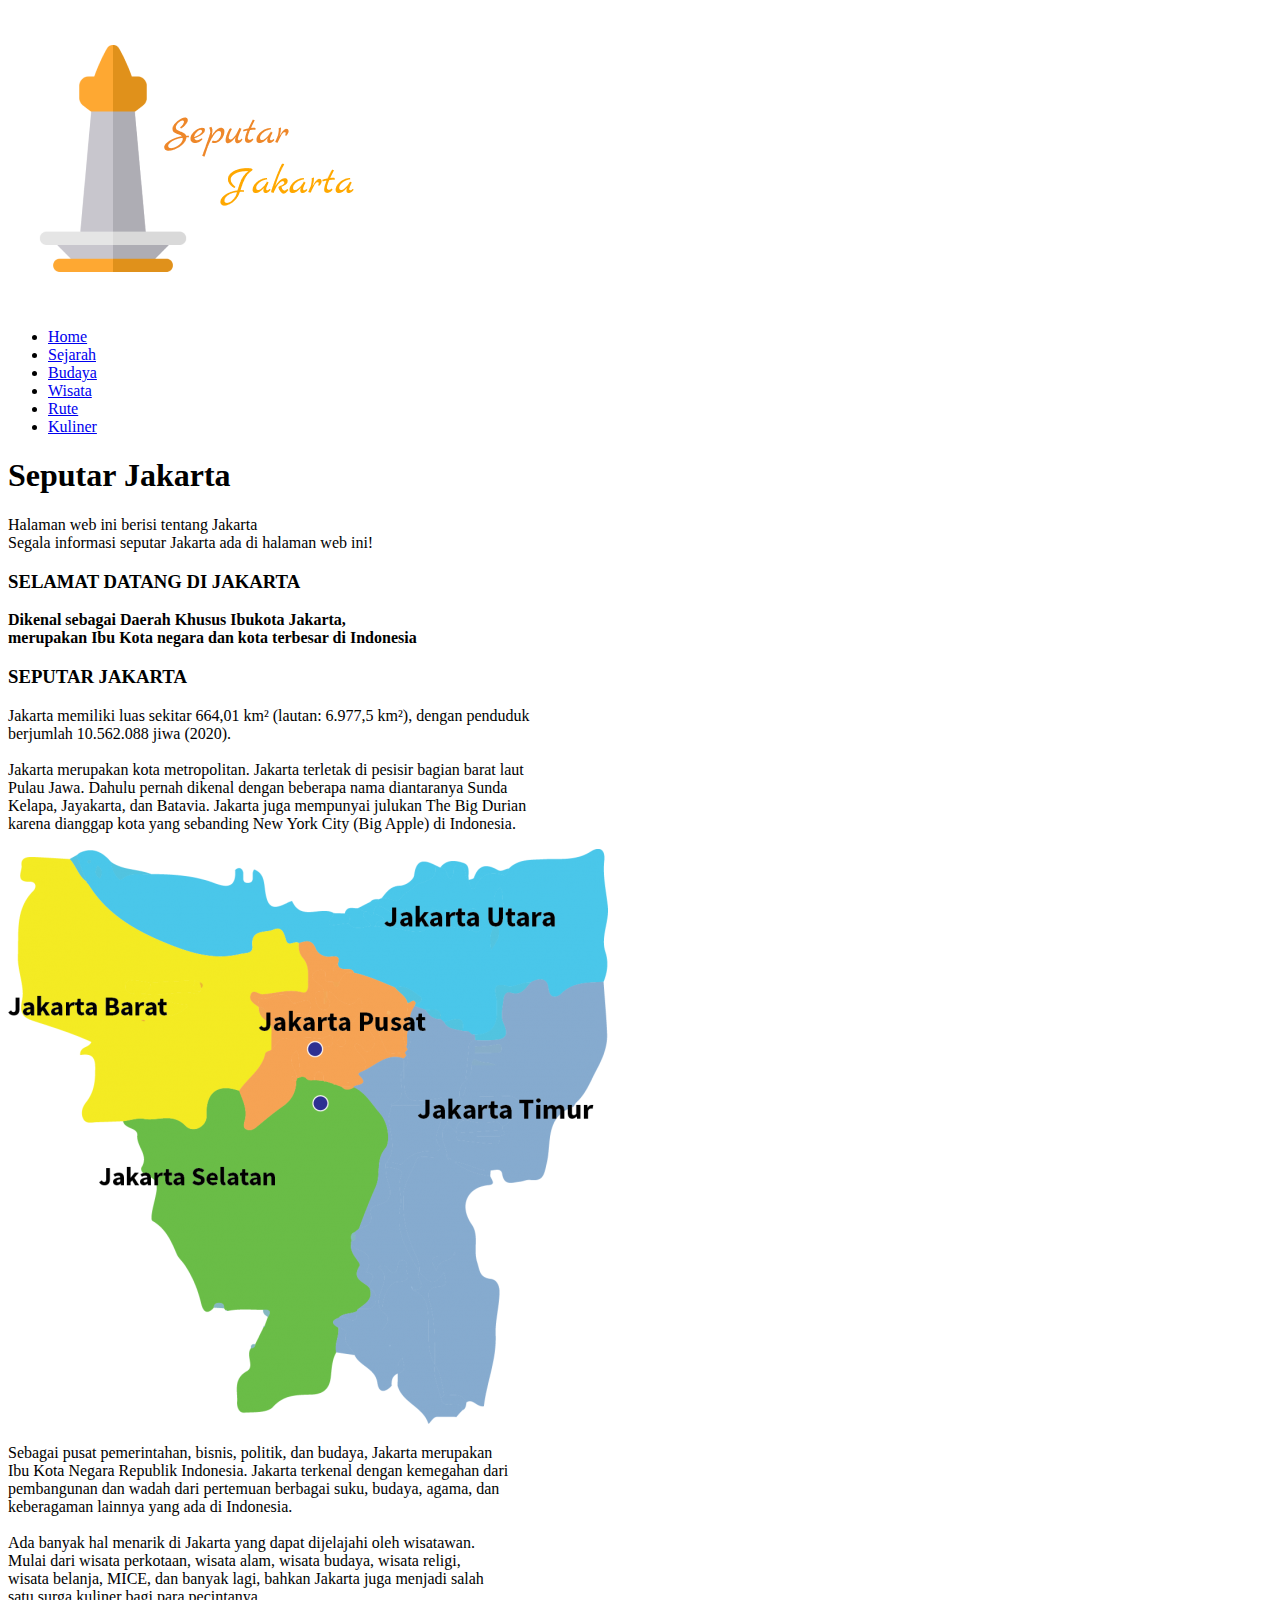
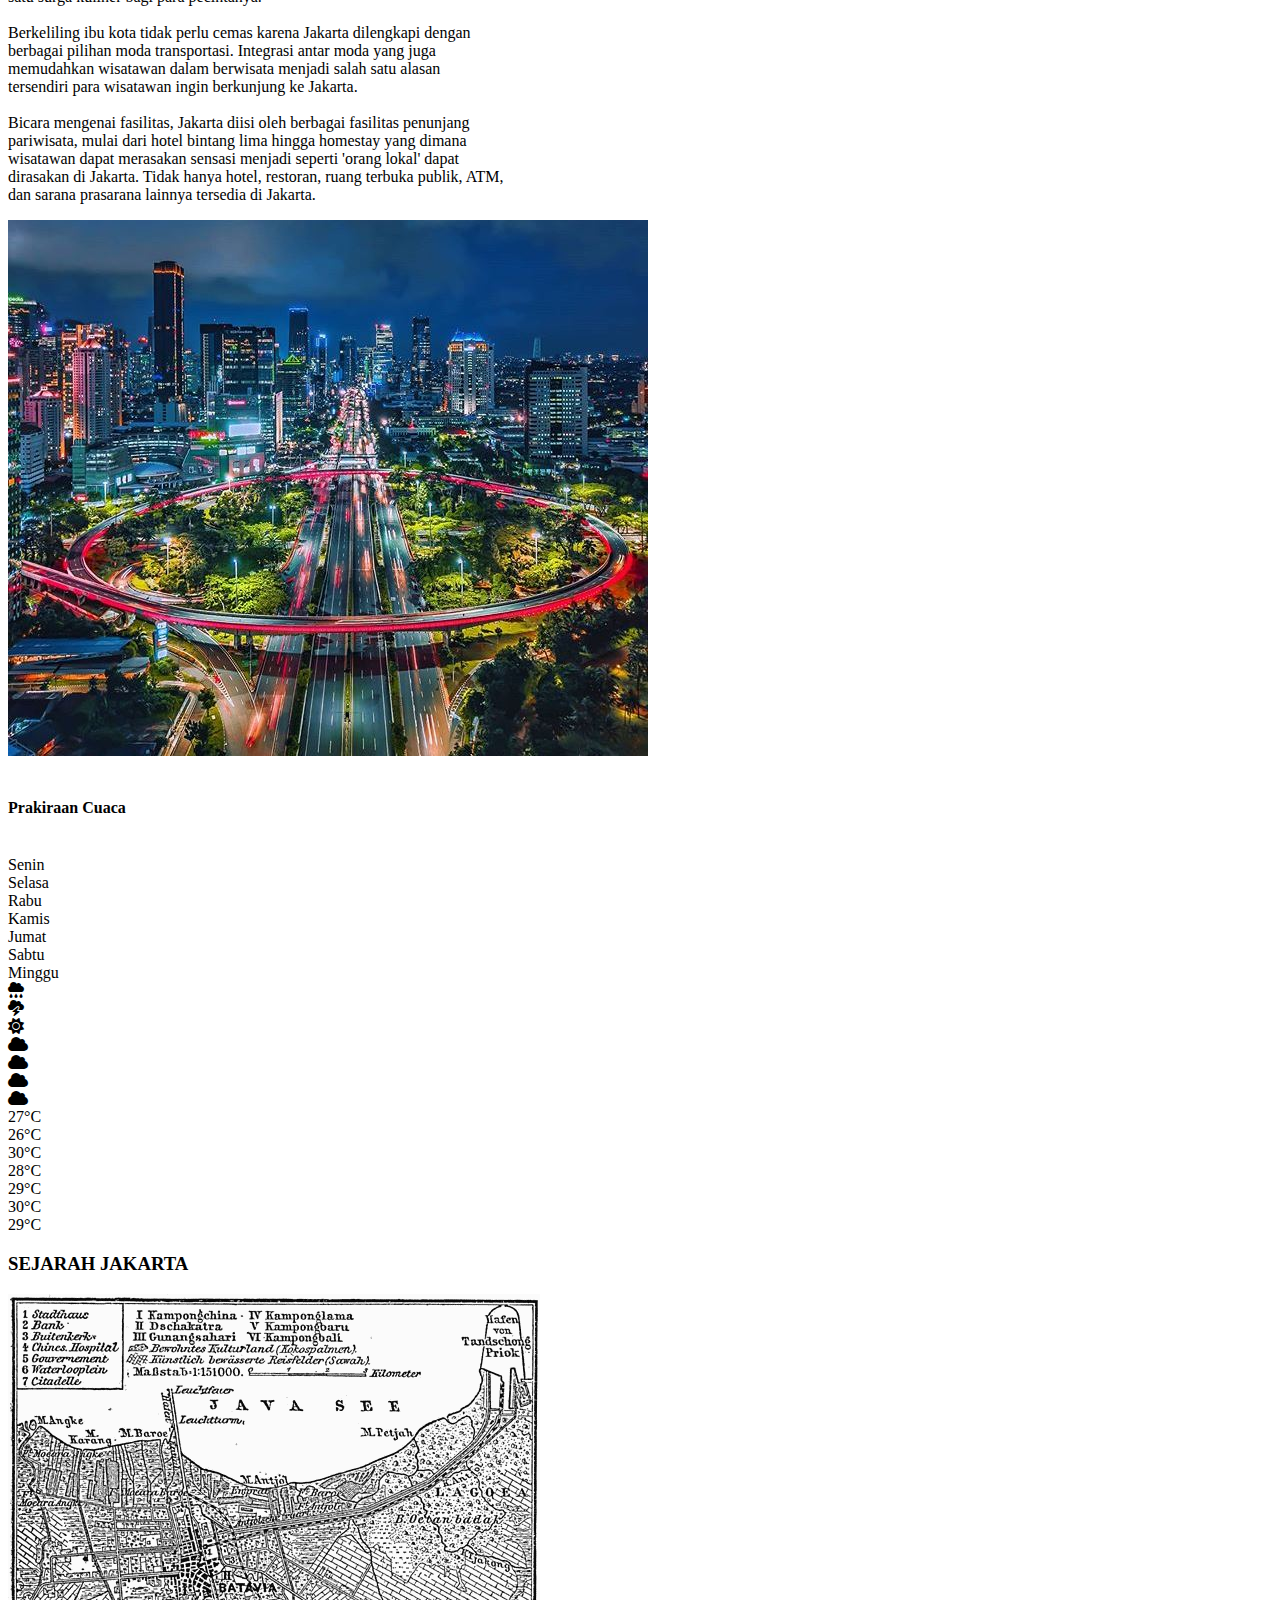
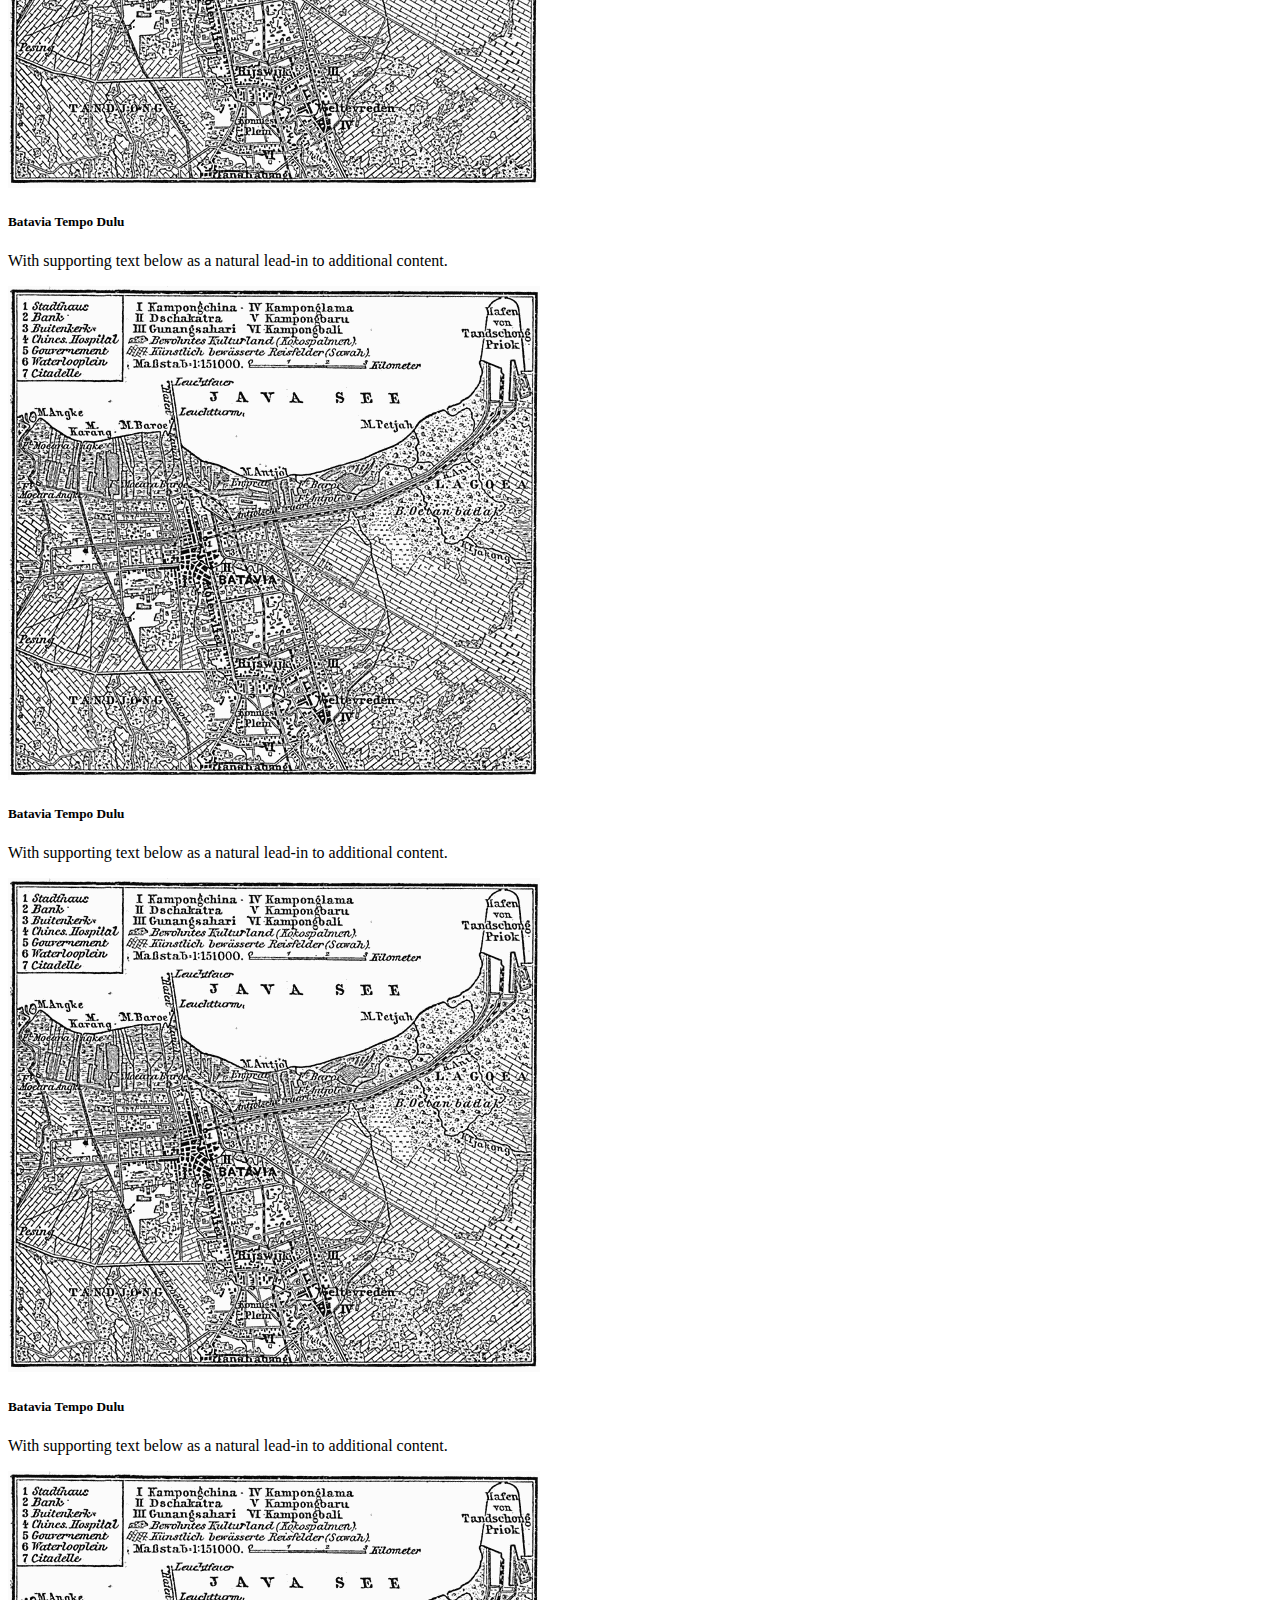
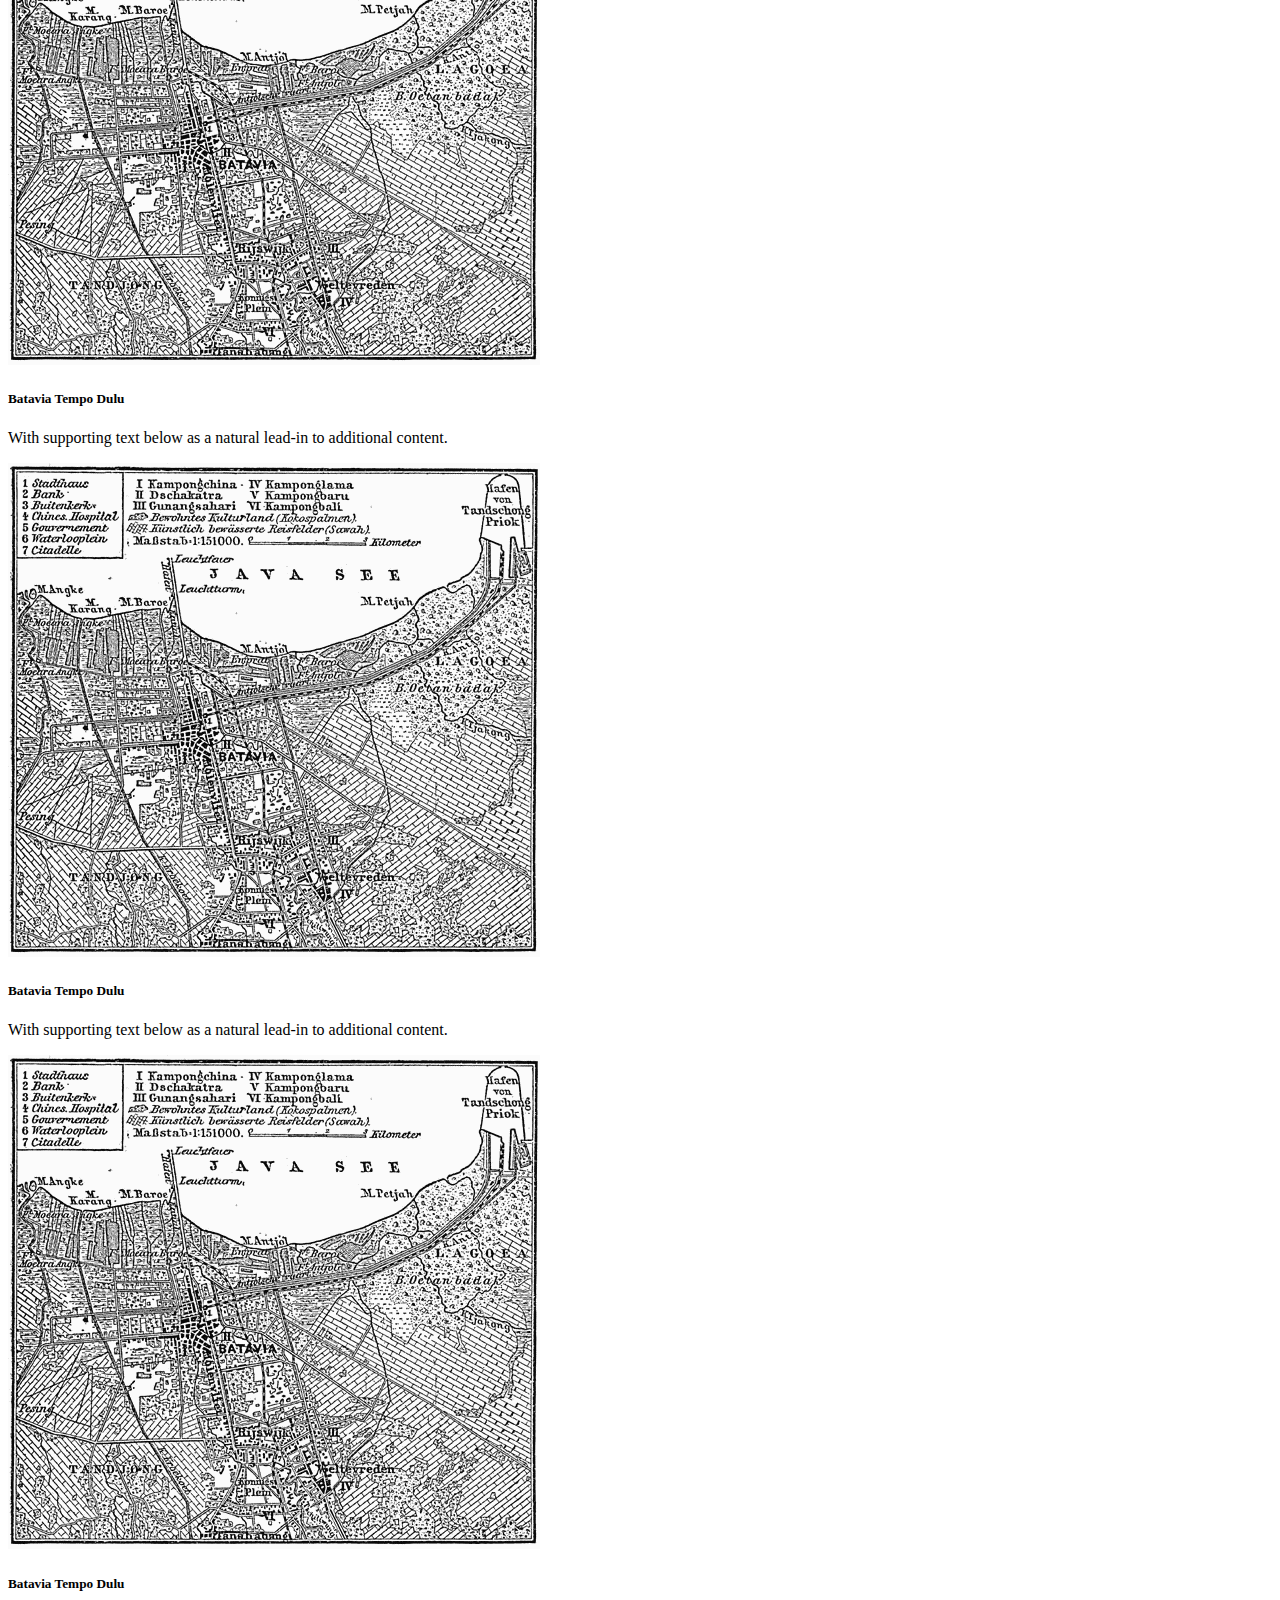
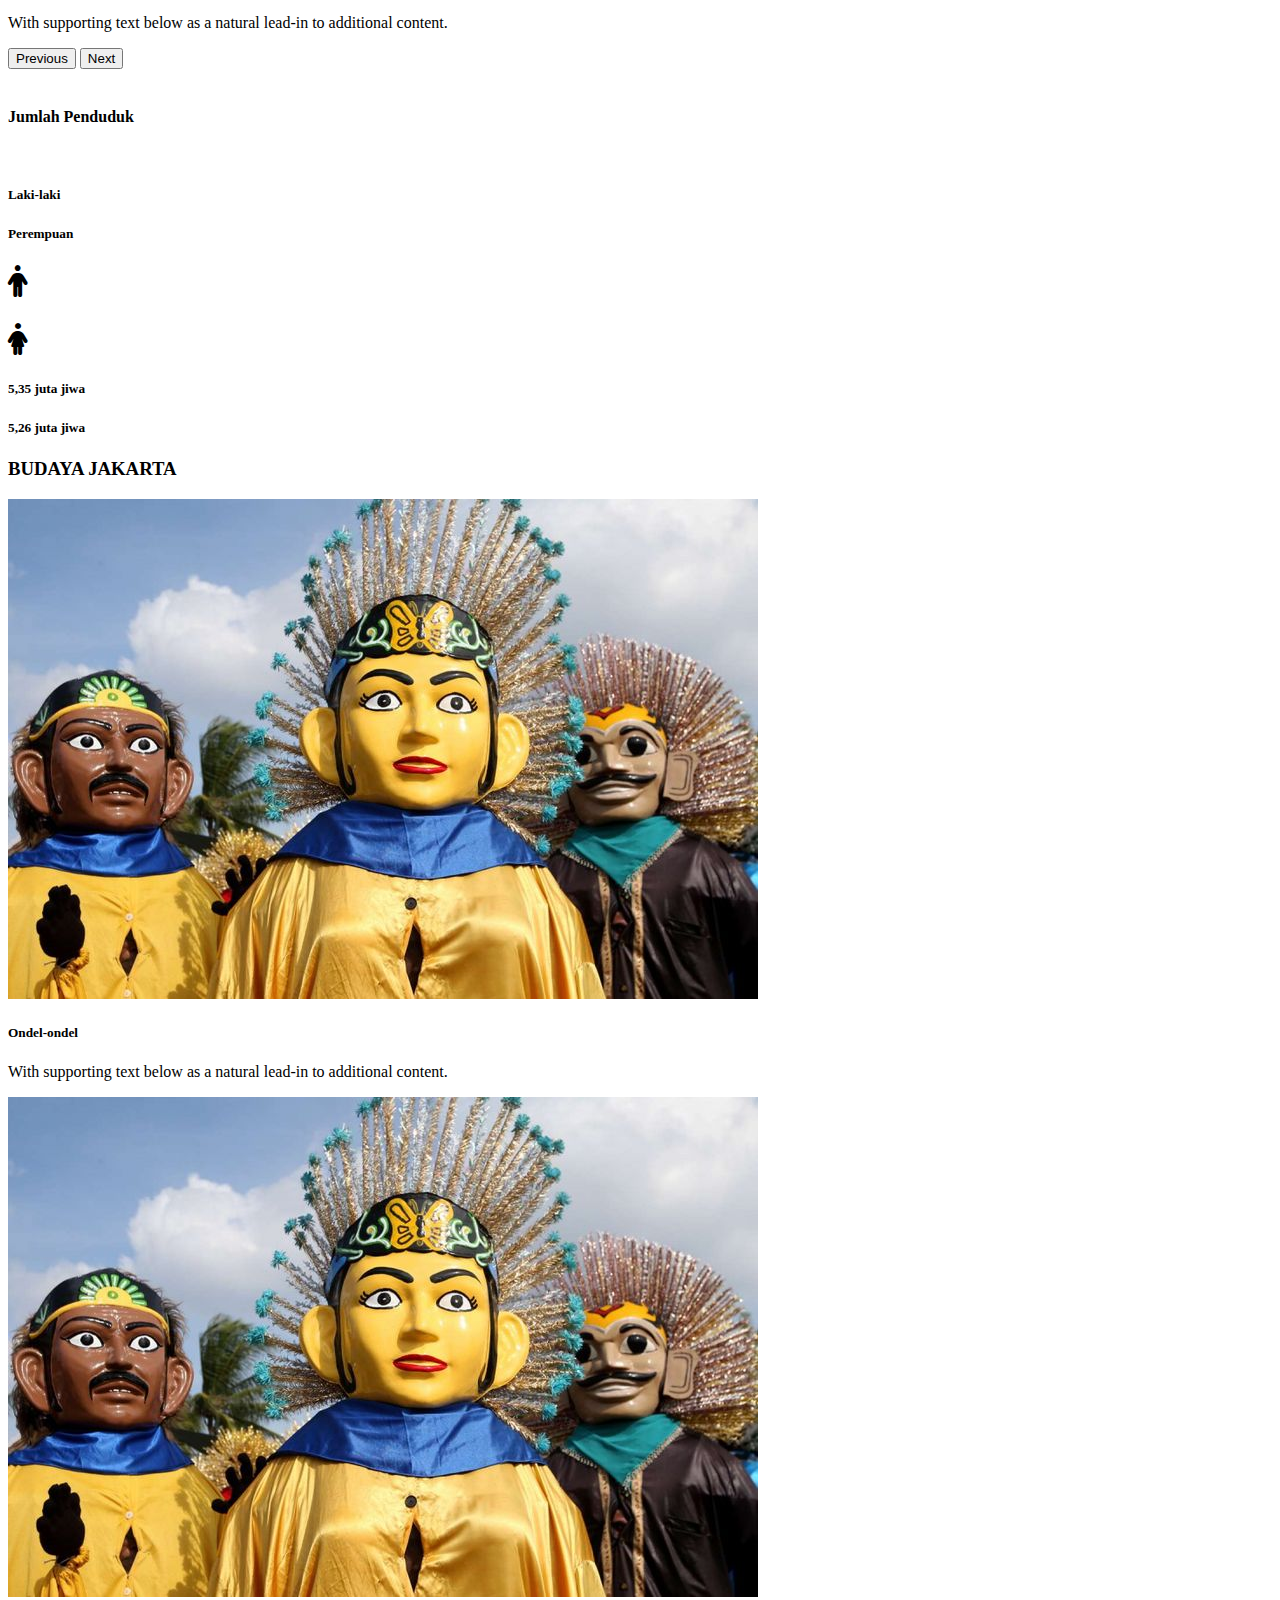
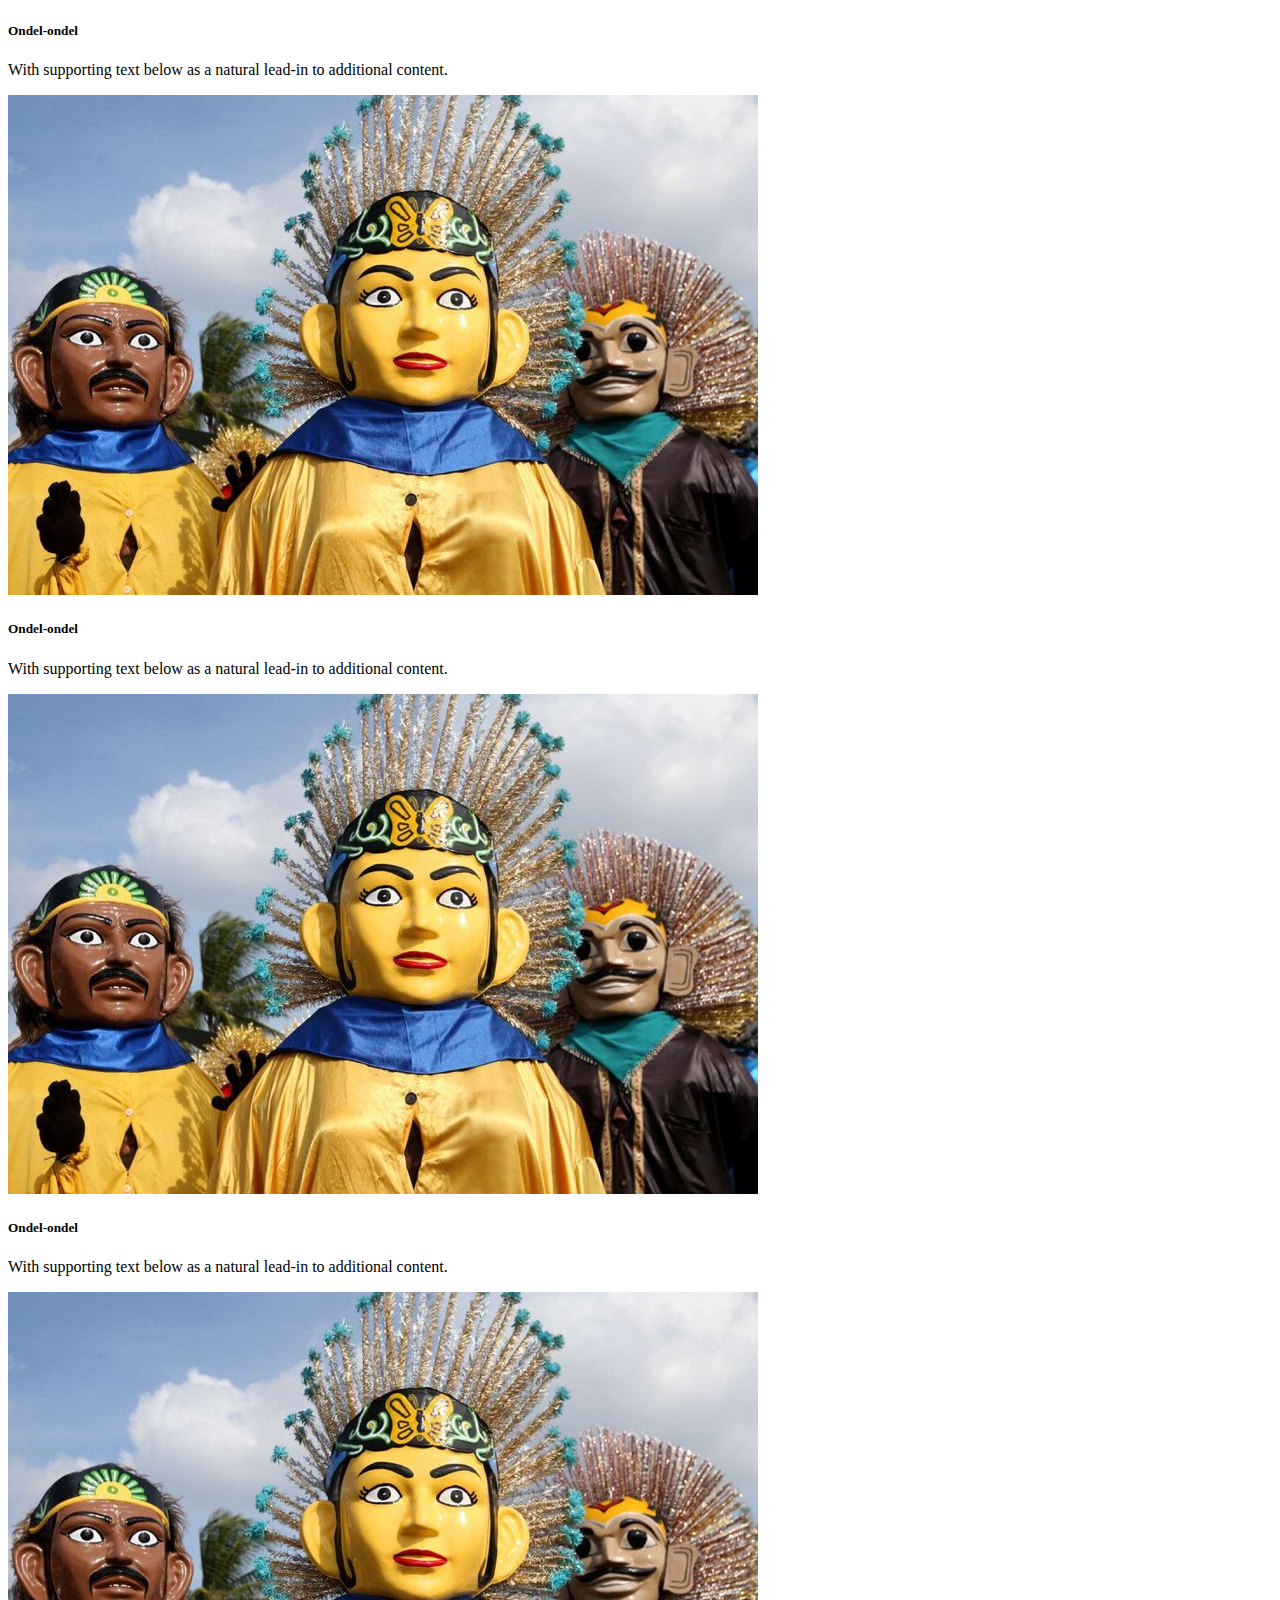
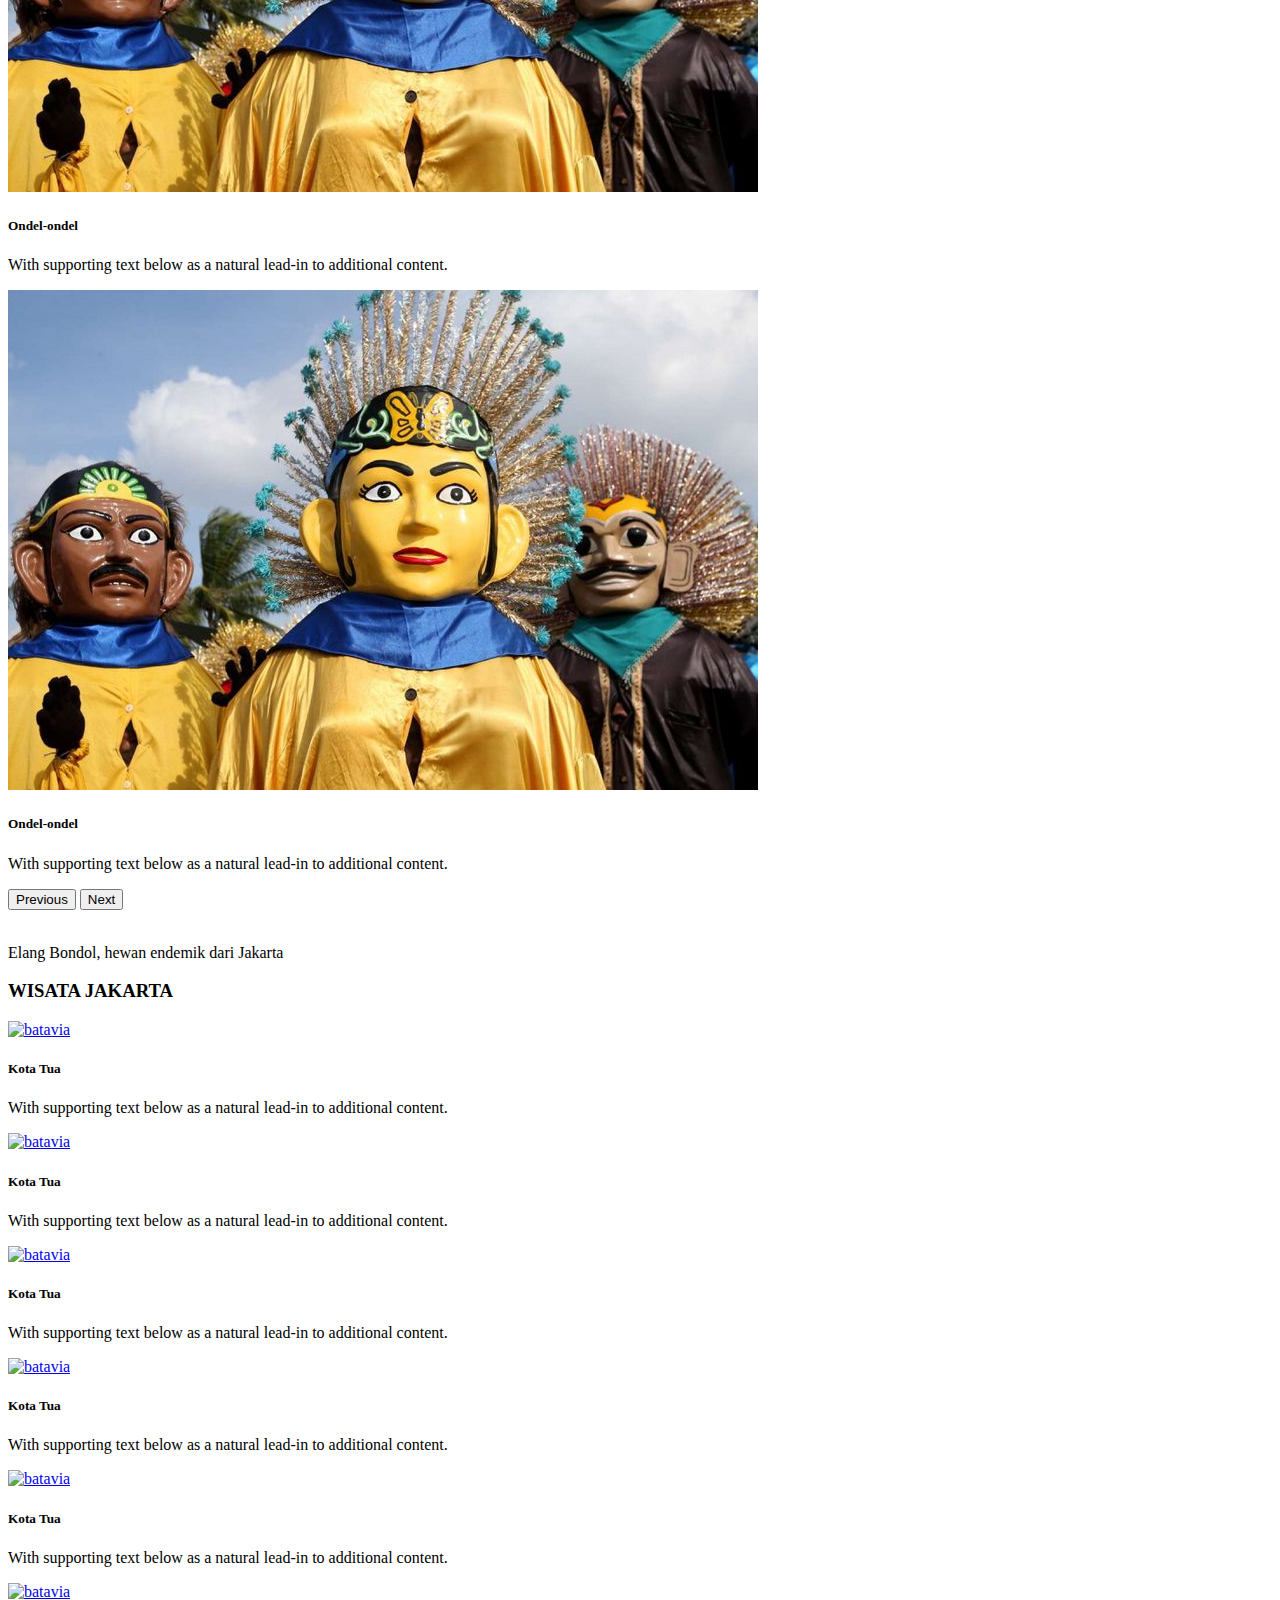
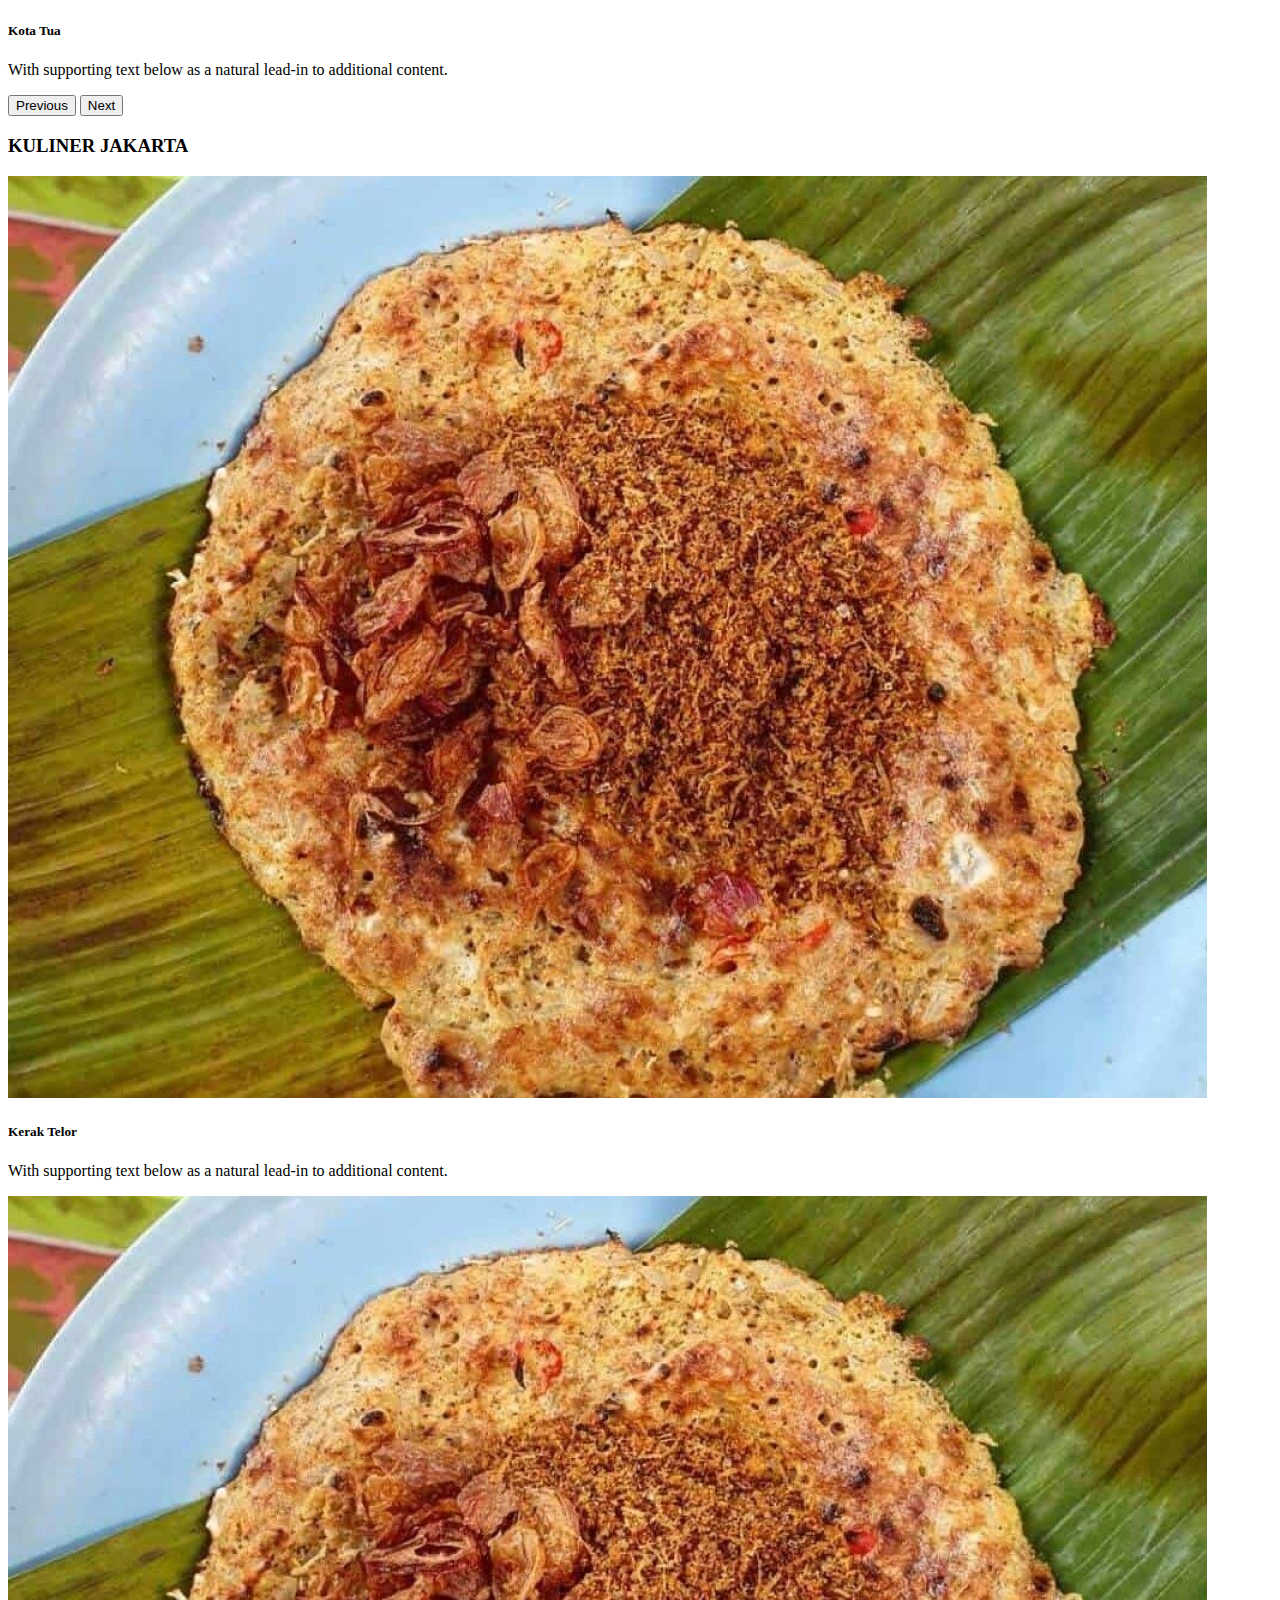
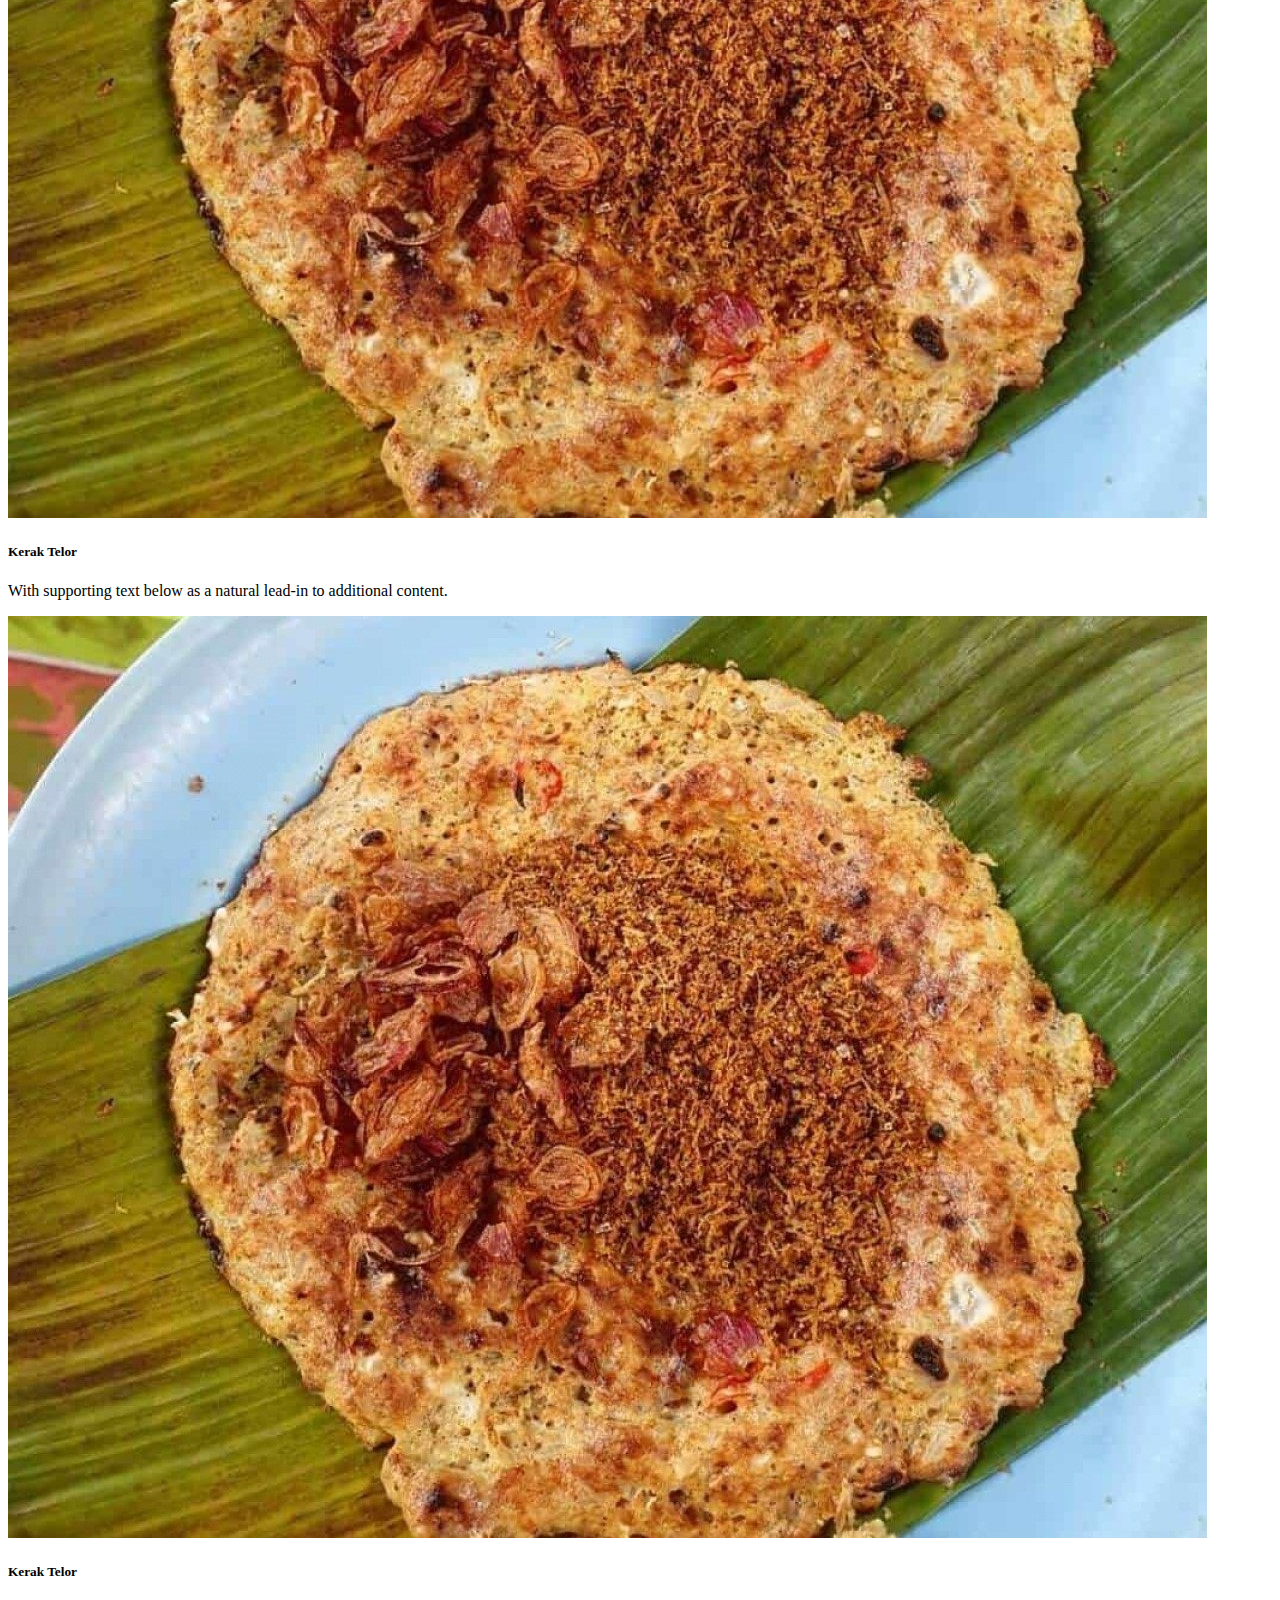
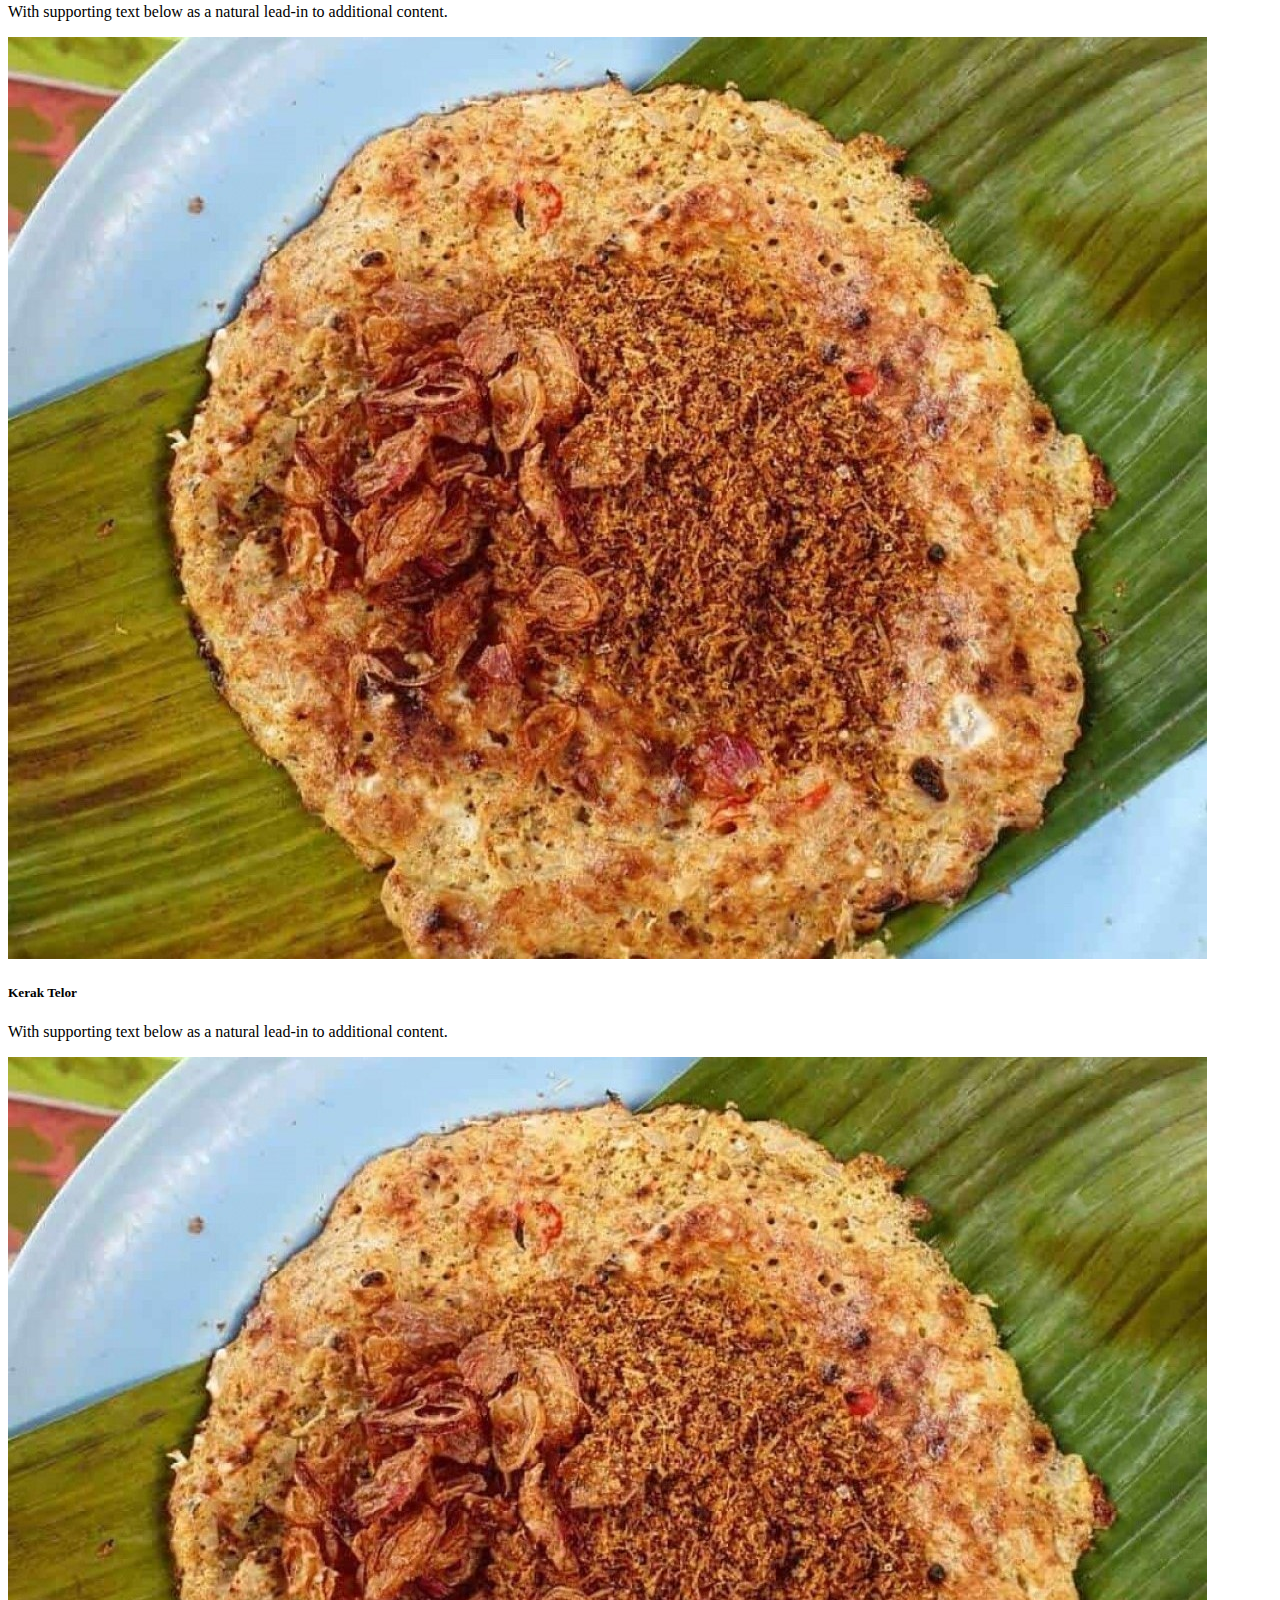
==== commit 2a21ba98: "lengkapin index" ====
--- a/index.html
+++ b/index.html
@@ -40,10 +40,10 @@
             <ul>
                 <li><a href="index.html" class="link-nav-1-aktif">Home</a></li>
                 <li><a href="sejarah.html" class="link-nav-1">Sejarah</a></li>
-                <li><a href="budaya.html" class="link-nav-1">Budaya</a></li>
+                <li><a href="#" class="link-nav-1">Budaya</a></li>
                 <li><a href="wisata.html" class="link-nav-1">Wisata</a></li>
-                <li><a href="rute.html" class="link-nav-1">Rute</a></li>
-                <li><a href="kuliner.html" class="link-nav-1">Kuliner</a></li>
+                <li><a href="#" class="link-nav-1">Rute</a></li>
+                <li><a href="#" class="link-nav-1">Kuliner</a></li>
             </ul>
         </div>
     </div>
@@ -93,12 +93,26 @@
     <!--container-fluid-3-->
     <div class="container-fluid-3">
         <div class="container-fluid-3-content">
-            <p>"Lorem ipsum dolor sit amet, consectetur adipiscing elit, sed do eiusmod tempor<br>
-                incididunt ut labore et dolore magna aliqua. Ut enim ad minim veniam, quis nostrud<br>
-                exercitation ullamco laboris nisi ut aliquip ex ea commodo consequat. Duis aute<br>
-                irure dolor in reprehenderit in voluptate velit esse cillum dolore eu fugiat nulla<br>
-                pariatur. Excepteur sint occaecat cupidatat non proident, sunt in culpa qui officia<br>
-                deserunt mollit anim id est laborum."
+            <p>Sebagai pusat pemerintahan, bisnis, politik, dan budaya, Jakarta merupakan <br>
+                Ibu Kota Negara Republik Indonesia. Jakarta terkenal dengan kemegahan dari <br>
+                pembangunan dan wadah dari pertemuan berbagai suku, budaya, agama, dan <br>
+                keberagaman lainnya yang ada di Indonesia.<br>
+                <br>
+                Ada banyak hal menarik di Jakarta yang dapat dijelajahi oleh wisatawan.<br>
+                Mulai dari wisata perkotaan, wisata alam, wisata budaya, wisata religi,<br>
+                wisata belanja, MICE, dan banyak lagi, bahkan Jakarta juga menjadi salah <br>
+                satu surga kuliner bagi para pecintanya.<br>
+                <br>
+                Berkeliling ibu kota tidak perlu cemas karena Jakarta dilengkapi dengan<br>
+                berbagai pilihan moda transportasi. Integrasi antar moda yang juga<br>
+                memudahkan wisatawan dalam berwisata menjadi salah satu alasan<br>
+                tersendiri para wisatawan ingin berkunjung ke Jakarta.<br>
+                <br>
+                Bicara mengenai fasilitas, Jakarta diisi oleh berbagai fasilitas penunjang<br>
+                pariwisata, mulai dari hotel bintang lima hingga homestay yang dimana <br>
+                wisatawan dapat merasakan sensasi menjadi seperti 'orang lokal' dapat<br>
+                dirasakan di Jakarta. Tidak hanya hotel, restoran, ruang terbuka publik, ATM,<br>
+                dan sarana prasarana lainnya tersedia di Jakarta.
             </p>
         </div>
         <div class="jakarta_foto">
@@ -164,7 +178,9 @@
                             <!--card 1-slide 1-->
                             <div class="card">
                                 <div class="image-wrapper">
-                                    <img src="pict/batavia-tempo-dulu.png" alt="batavia">
+                                    <a href="artikel_sejarah.html">
+                                        <img src="pict/batavia-tempo-dulu.png" alt="batavia">
+                                    </a>
                                 </div>
                                 <div class="card-body">
                                     <h5 class="card-title"><b>Batavia Tempo Dulu</b></h5>
@@ -175,7 +191,9 @@
                             <!--card 2-slide 1-->
                             <div class="card">
                                 <div class="image-wrapper">
-                                    <img src="pict/ondel-ondel.jpg" alt="batavia">
+                                    <a href="artikel_sejarah.html">
+                                        <img src="pict/batavia-tempo-dulu.png" alt="batavia">
+                                    </a>
                                 </div>
                                 <div class="card-body">
                                     <h5 class="card-title"><b>Batavia Tempo Dulu</b></h5>
@@ -186,7 +204,9 @@
                             <!--card 3-slide 1-->
                             <div class="card">
                                 <div class="image-wrapper">
-                                    <img src="pict/kerak_telor_crop.jpg" alt="batavia">
+                                    <a href="artikel_sejarah.html">
+                                        <img src="pict/batavia-tempo-dulu.png" alt="batavia">
+                                    </a>
                                 </div>
                                 <div class="card-body">
                                     <h5 class="card-title"><b>Batavia Tempo Dulu</b></h5>
@@ -203,9 +223,11 @@
                         <div class="cards-wrapper">
 
                             <!--card 1-slide 2-->
-                            <div class="card">
-                                <div class="image-wrapper">
-                                    <img src="pict/elang_bondol.jpg" alt="batavia">
+                           <div class="card">
+                                <div class="image-wrapper">
+                                    <a href="artikel_sejarah.html">
+                                        <img src="pict/batavia-tempo-dulu.png" alt="batavia">
+                                    </a>
                                 </div>
                                 <div class="card-body">
                                     <h5 class="card-title"><b>Batavia Tempo Dulu</b></h5>
@@ -216,7 +238,9 @@
                             <!--card 2-slide 2-->
                             <div class="card">
                                 <div class="image-wrapper">
-                                    <img src="pict/elang_bondol_1.jpg" alt="batavia">
+                                    <a href="artikel_sejarah.html">
+                                        <img src="pict/batavia-tempo-dulu.png" alt="batavia">
+                                    </a>
                                 </div>
                                 <div class="card-body">
                                     <h5 class="card-title"><b>Batavia Tempo Dulu</b></h5>
@@ -227,7 +251,9 @@
                             <!--card 3-slide 2-->
                             <div class="card">
                                 <div class="image-wrapper">
-                                    <img src="pict/elang_bondol_2.jpg" alt="batavia">
+                                    <a href="artikel_sejarah.html">
+                                        <img src="pict/batavia-tempo-dulu.png" alt="batavia">
+                                    </a>
                                 </div>
                                 <div class="card-body">
                                     <h5 class="card-title"><b>Batavia Tempo Dulu</b></h5>
@@ -294,10 +320,12 @@
                             <!--card 1-slide 1-->
                             <div class="card">
                                 <div class="image-wrapper">
-                                    <img src="pict/batavia-tempo-dulu.png" alt="batavia">
-                                </div>
-                                <div class="card-body">
-                                    <h5 class="card-title"><b>Batavia Tempo Dulu</b></h5>
+                                    <a href="artikel_budaya.html">
+                                        <img src="pict/ondel-ondel.jpg" alt="batavia">
+                                    </a>
+                                </div>
+                                <div class="card-body">
+                                    <h5 class="card-title"><b>Ondel-ondel</b></h5>
                                     <p class="card-text">With supporting text below as a natural lead-in to additional content.</p>
                                 </div>
                             </div>
@@ -305,10 +333,12 @@
                             <!--card 2-slide 1-->
                             <div class="card">
                                 <div class="image-wrapper">
-                                    <img src="pict/ondel-ondel.jpg" alt="batavia">
-                                </div>
-                                <div class="card-body">
-                                    <h5 class="card-title"><b>Batavia Tempo Dulu</b></h5>
+                                    <a href="artikel_budaya.html">
+                                        <img src="pict/ondel-ondel.jpg" alt="batavia">
+                                    </a>
+                                </div>
+                                <div class="card-body">
+                                    <h5 class="card-title"><b>Ondel-ondel</b></h5>
                                     <p class="card-text">With supporting text below as a natural lead-in to additional content.</p>
                                 </div>
                             </div>
@@ -316,10 +346,12 @@
                             <!--card 3-slide 1-->
                             <div class="card">
                                 <div class="image-wrapper">
-                                    <img src="pict/kerak_telor_crop.jpg" alt="batavia">
-                                </div>
-                                <div class="card-body">
-                                    <h5 class="card-title"><b>Batavia Tempo Dulu</b></h5>
+                                    <a href="artikel_budaya.html">
+                                        <img src="pict/ondel-ondel.jpg" alt="batavia">
+                                    </a>
+                                </div>
+                                <div class="card-body">
+                                    <h5 class="card-title"><b>Ondel-ondel</b></h5>
                                     <p class="card-text">With supporting text below as a natural lead-in to additional content.</p>
                                 </div>
                             </div>
@@ -335,10 +367,12 @@
                             <!--card 1-slide 2-->
                             <div class="card">
                                 <div class="image-wrapper">
-                                    <img src="pict/elang_bondol.jpg" alt="batavia">
-                                </div>
-                                <div class="card-body">
-                                    <h5 class="card-title"><b>Batavia Tempo Dulu</b></h5>
+                                    <a href="artikel_budaya.html">
+                                        <img src="pict/ondel-ondel.jpg" alt="batavia">
+                                    </a>
+                                </div>
+                                <div class="card-body">
+                                    <h5 class="card-title"><b>Ondel-ondel</b></h5>
                                     <p class="card-text">With supporting text below as a natural lead-in to additional content.</p>
                                 </div>
                             </div>
@@ -346,10 +380,12 @@
                             <!--card 2-slide 2-->
                             <div class="card">
                                 <div class="image-wrapper">
-                                    <img src="pict/elang_bondol_1.jpg" alt="batavia">
-                                </div>
-                                <div class="card-body">
-                                    <h5 class="card-title"><b>Batavia Tempo Dulu</b></h5>
+                                    <a href="artikel_budaya.html">
+                                        <img src="pict/ondel-ondel.jpg" alt="batavia">
+                                    </a>
+                                </div>
+                                <div class="card-body">
+                                    <h5 class="card-title"><b>Ondel-ondel</b></h5>
                                     <p class="card-text">With supporting text below as a natural lead-in to additional content.</p>
                                 </div>
                             </div>
@@ -357,10 +393,12 @@
                             <!--card 3-slide 2-->
                             <div class="card">
                                 <div class="image-wrapper">
-                                    <img src="pict/elang_bondol_2.jpg" alt="batavia">
-                                </div>
-                                <div class="card-body">
-                                    <h5 class="card-title"><b>Batavia Tempo Dulu</b></h5>
+                                    <a href="artikel_budaya.html">
+                                        <img src="pict/ondel-ondel.jpg" alt="batavia">
+                                    </a>
+                                </div>
+                                <div class="card-body">
+                                    <h5 class="card-title"><b>Ondel-ondel</b></h5>
                                     <p class="card-text">With supporting text below as a natural lead-in to additional content.</p>
                                 </div>
                             </div>
@@ -414,10 +452,12 @@
                             <!--card 1-slide 1-->
                             <div class="card">
                                 <div class="image-wrapper">
-                                    <img src="pict/batavia-tempo-dulu.png" alt="batavia">
-                                </div>
-                                <div class="card-body">
-                                    <h5 class="card-title"><b>Batavia Tempo Dulu</b></h5>
+                                    <a href="artikel_wisata.html">
+                                        <img src="pict/fatahillah.jpg" alt="batavia">
+                                    </a>
+                                </div>
+                                <div class="card-body">
+                                    <h5 class="card-title"><b>Kota Tua</b></h5>
                                     <p class="card-text">With supporting text below as a natural lead-in to additional content.</p>
                                 </div>
                             </div>
@@ -425,10 +465,12 @@
                             <!--card 2-slide 1-->
                             <div class="card">
                                 <div class="image-wrapper">
-                                    <img src="pict/ondel-ondel.jpg" alt="batavia">
-                                </div>
-                                <div class="card-body">
-                                    <h5 class="card-title"><b>Batavia Tempo Dulu</b></h5>
+                                    <a href="artikel_wisata.html">
+                                        <img src="pict/fatahillah.jpg" alt="batavia">
+                                    </a>
+                                </div>
+                                <div class="card-body">
+                                    <h5 class="card-title"><b>Kota Tua</b></h5>
                                     <p class="card-text">With supporting text below as a natural lead-in to additional content.</p>
                                 </div>
                             </div>
@@ -436,10 +478,12 @@
                             <!--card 3-slide 1-->
                             <div class="card">
                                 <div class="image-wrapper">
-                                    <img src="pict/kerak_telor_crop.jpg" alt="batavia">
-                                </div>
-                                <div class="card-body">
-                                    <h5 class="card-title"><b>Batavia Tempo Dulu</b></h5>
+                                    <a href="artikel_wisata.html">
+                                        <img src="pict/fatahillah.jpg" alt="batavia">
+                                    </a>
+                                </div>
+                                <div class="card-body">
+                                    <h5 class="card-title"><b>Kota Tua</b></h5>
                                     <p class="card-text">With supporting text below as a natural lead-in to additional content.</p>
                                 </div>
                             </div>
@@ -455,10 +499,12 @@
                             <!--card 1-slide 2-->
                             <div class="card">
                                 <div class="image-wrapper">
-                                    <img src="pict/elang_bondol.jpg" alt="batavia">
-                                </div>
-                                <div class="card-body">
-                                    <h5 class="card-title"><b>Batavia Tempo Dulu</b></h5>
+                                    <a href="artikel_wisata.html">
+                                        <img src="pict/fatahillah.jpg" alt="batavia">
+                                    </a>
+                                </div>
+                                <div class="card-body">
+                                    <h5 class="card-title"><b>Kota Tua</b></h5>
                                     <p class="card-text">With supporting text below as a natural lead-in to additional content.</p>
                                 </div>
                             </div>
@@ -466,10 +512,12 @@
                             <!--card 2-slide 2-->
                             <div class="card">
                                 <div class="image-wrapper">
-                                    <img src="pict/elang_bondol_1.jpg" alt="batavia">
-                                </div>
-                                <div class="card-body">
-                                    <h5 class="card-title"><b>Batavia Tempo Dulu</b></h5>
+                                    <a href="artikel_wisata.html">
+                                        <img src="pict/fatahillah.jpg" alt="batavia">
+                                    </a>
+                                </div>
+                                <div class="card-body">
+                                    <h5 class="card-title"><b>Kota Tua</b></h5>
                                     <p class="card-text">With supporting text below as a natural lead-in to additional content.</p>
                                 </div>
                             </div>
@@ -477,10 +525,12 @@
                             <!--card 3-slide 2-->
                             <div class="card">
                                 <div class="image-wrapper">
-                                    <img src="pict/elang_bondol_2.jpg" alt="batavia">
-                                </div>
-                                <div class="card-body">
-                                    <h5 class="card-title"><b>Batavia Tempo Dulu</b></h5>
+                                    <a href="artikel_wisata.html">
+                                        <img src="pict/fatahillah.jpg" alt="batavia">
+                                    </a>
+                                </div>
+                                <div class="card-body">
+                                    <h5 class="card-title"><b>Kota Tua</b></h5>
                                     <p class="card-text">With supporting text below as a natural lead-in to additional content.</p>
                                 </div>
                             </div>
@@ -530,10 +580,12 @@
                             <!--card 1-slide 1-->
                             <div class="card">
                                 <div class="image-wrapper">
-                                    <img src="pict/batavia-tempo-dulu.png" alt="batavia">
-                                </div>
-                                <div class="card-body">
-                                    <h5 class="card-title"><b>Batavia Tempo Dulu</b></h5>
+                                    <a href="artikel_kuliner.html">
+                                        <img src="pict/kerak_telor_crop.jpg" alt="batavia">
+                                    </a>
+                                </div>
+                                <div class="card-body">
+                                    <h5 class="card-title"><b>Kerak Telor</b></h5>
                                     <p class="card-text">With supporting text below as a natural lead-in to additional content.</p>
                                 </div>
                             </div>
@@ -541,10 +593,12 @@
                             <!--card 2-slide 1-->
                             <div class="card">
                                 <div class="image-wrapper">
-                                    <img src="pict/ondel-ondel.jpg" alt="batavia">
-                                </div>
-                                <div class="card-body">
-                                    <h5 class="card-title"><b>Batavia Tempo Dulu</b></h5>
+                                    <a href="artikel_kuliner.html">
+                                        <img src="pict/kerak_telor_crop.jpg" alt="batavia">
+                                    </a>
+                                </div>
+                                <div class="card-body">
+                                    <h5 class="card-title"><b>Kerak Telor</b></h5>
                                     <p class="card-text">With supporting text below as a natural lead-in to additional content.</p>
                                 </div>
                             </div>
@@ -552,10 +606,12 @@
                             <!--card 3-slide 1-->
                             <div class="card">
                                 <div class="image-wrapper">
-                                    <img src="pict/kerak_telor_crop.jpg" alt="batavia">
-                                </div>
-                                <div class="card-body">
-                                    <h5 class="card-title"><b>Batavia Tempo Dulu</b></h5>
+                                    <a href="artikel_kuliner.html">
+                                        <img src="pict/kerak_telor_crop.jpg" alt="batavia">
+                                    </a>
+                                </div>
+                                <div class="card-body">
+                                    <h5 class="card-title"><b>Kerak Telor</b></h5>
                                     <p class="card-text">With supporting text below as a natural lead-in to additional content.</p>
                                 </div>
                             </div>
@@ -571,10 +627,12 @@
                             <!--card 1-slide 2-->
                             <div class="card">
                                 <div class="image-wrapper">
-                                    <img src="pict/elang_bondol.jpg" alt="batavia">
-                                </div>
-                                <div class="card-body">
-                                    <h5 class="card-title"><b>Batavia Tempo Dulu</b></h5>
+                                    <a href="artikel_kuliner.html">
+                                        <img src="pict/kerak_telor_crop.jpg" alt="batavia">
+                                    </a>
+                                </div>
+                                <div class="card-body">
+                                    <h5 class="card-title"><b>Kerak Telor</b></h5>
                                     <p class="card-text">With supporting text below as a natural lead-in to additional content.</p>
                                 </div>
                             </div>
@@ -582,10 +640,12 @@
                             <!--card 2-slide 2-->
                             <div class="card">
                                 <div class="image-wrapper">
-                                    <img src="pict/elang_bondol_1.jpg" alt="batavia">
-                                </div>
-                                <div class="card-body">
-                                    <h5 class="card-title"><b>Batavia Tempo Dulu</b></h5>
+                                    <a href="artikel_kuliner.html">
+                                        <img src="pict/kerak_telor_crop.jpg" alt="batavia">
+                                    </a>
+                                </div>
+                                <div class="card-body">
+                                    <h5 class="card-title"><b>Kerak Telor</b></h5>
                                     <p class="card-text">With supporting text below as a natural lead-in to additional content.</p>
                                 </div>
                             </div>
@@ -593,10 +653,12 @@
                             <!--card 3-slide 2-->
                             <div class="card">
                                 <div class="image-wrapper">
-                                    <img src="pict/elang_bondol_2.jpg" alt="batavia">
-                                </div>
-                                <div class="card-body">
-                                    <h5 class="card-title"><b>Batavia Tempo Dulu</b></h5>
+                                    <a href="artikel_kuliner.html">
+                                        <img src="pict/kerak_telor_crop.jpg" alt="batavia">
+                                    </a>
+                                </div>
+                                <div class="card-body">
+                                    <h5 class="card-title"><b>Kerak Telor</b></h5>
                                     <p class="card-text">With supporting text below as a natural lead-in to additional content.</p>
                                 </div>
                             </div>
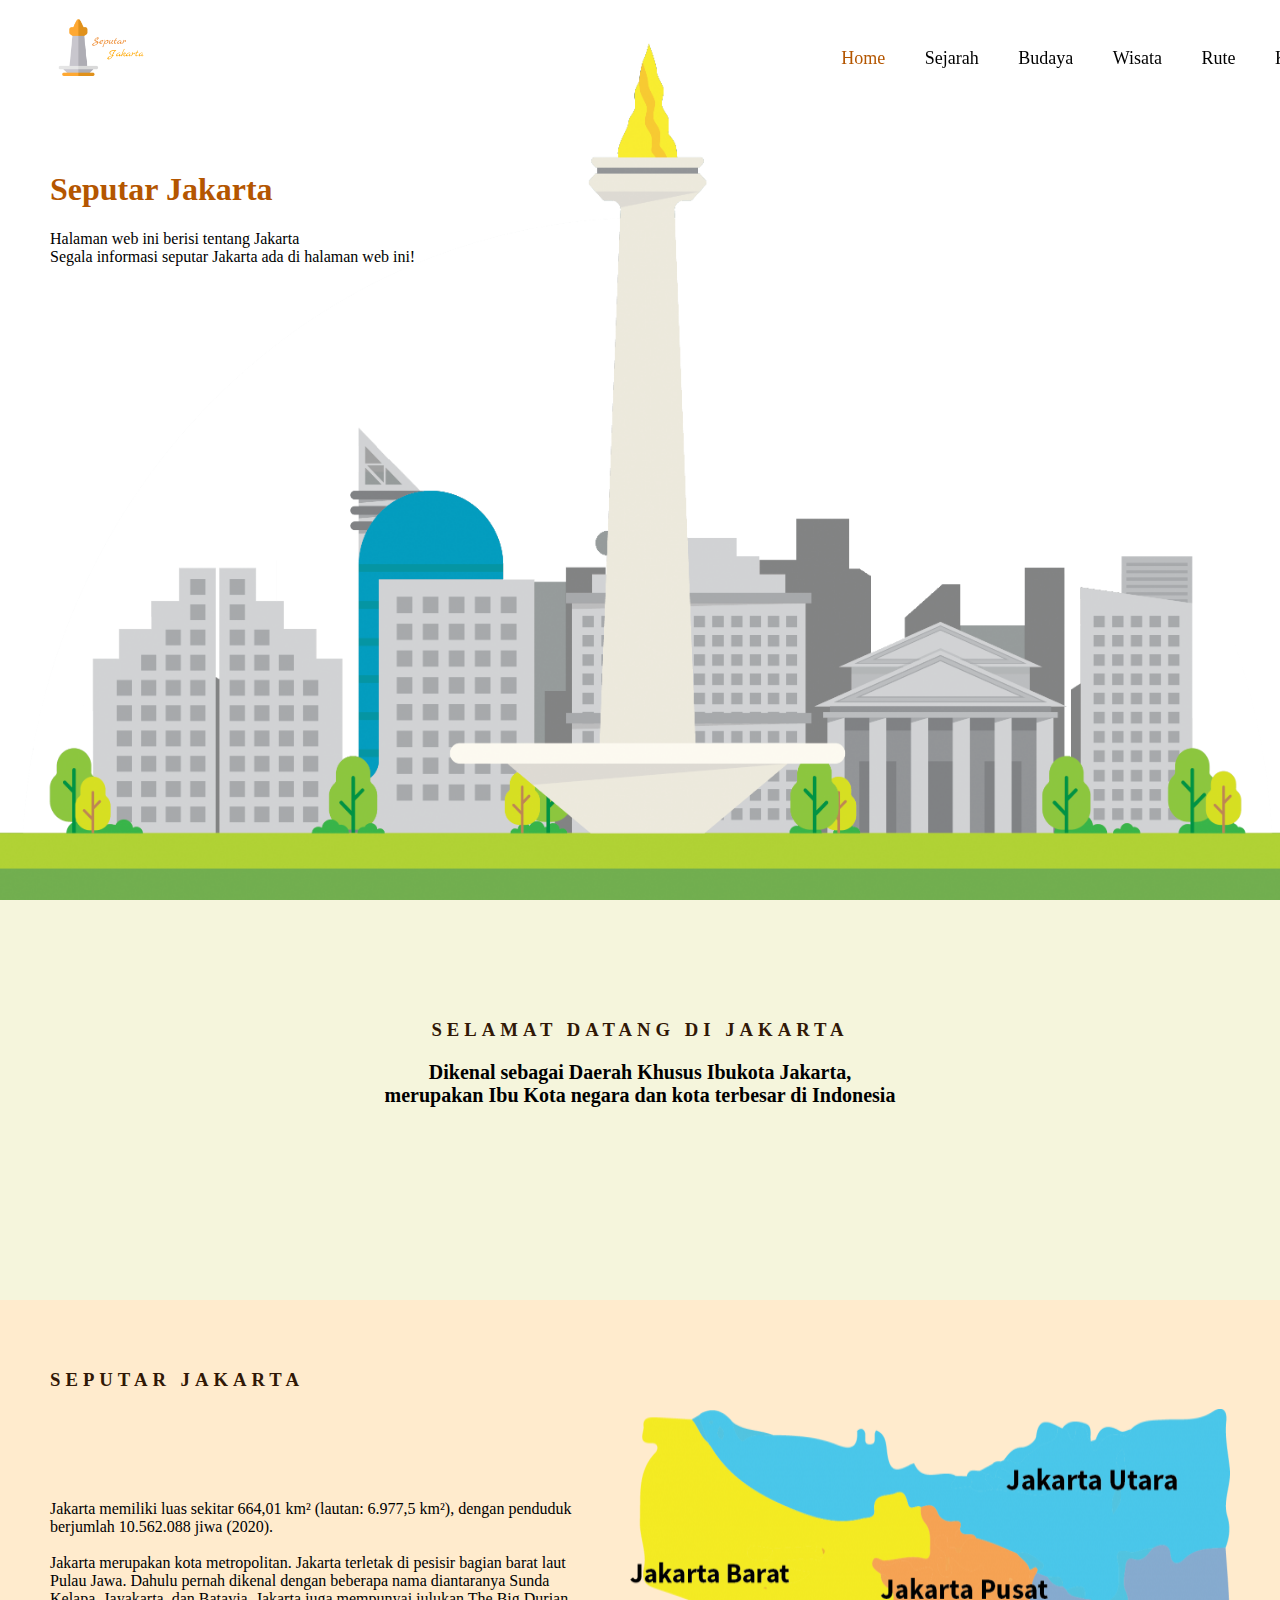
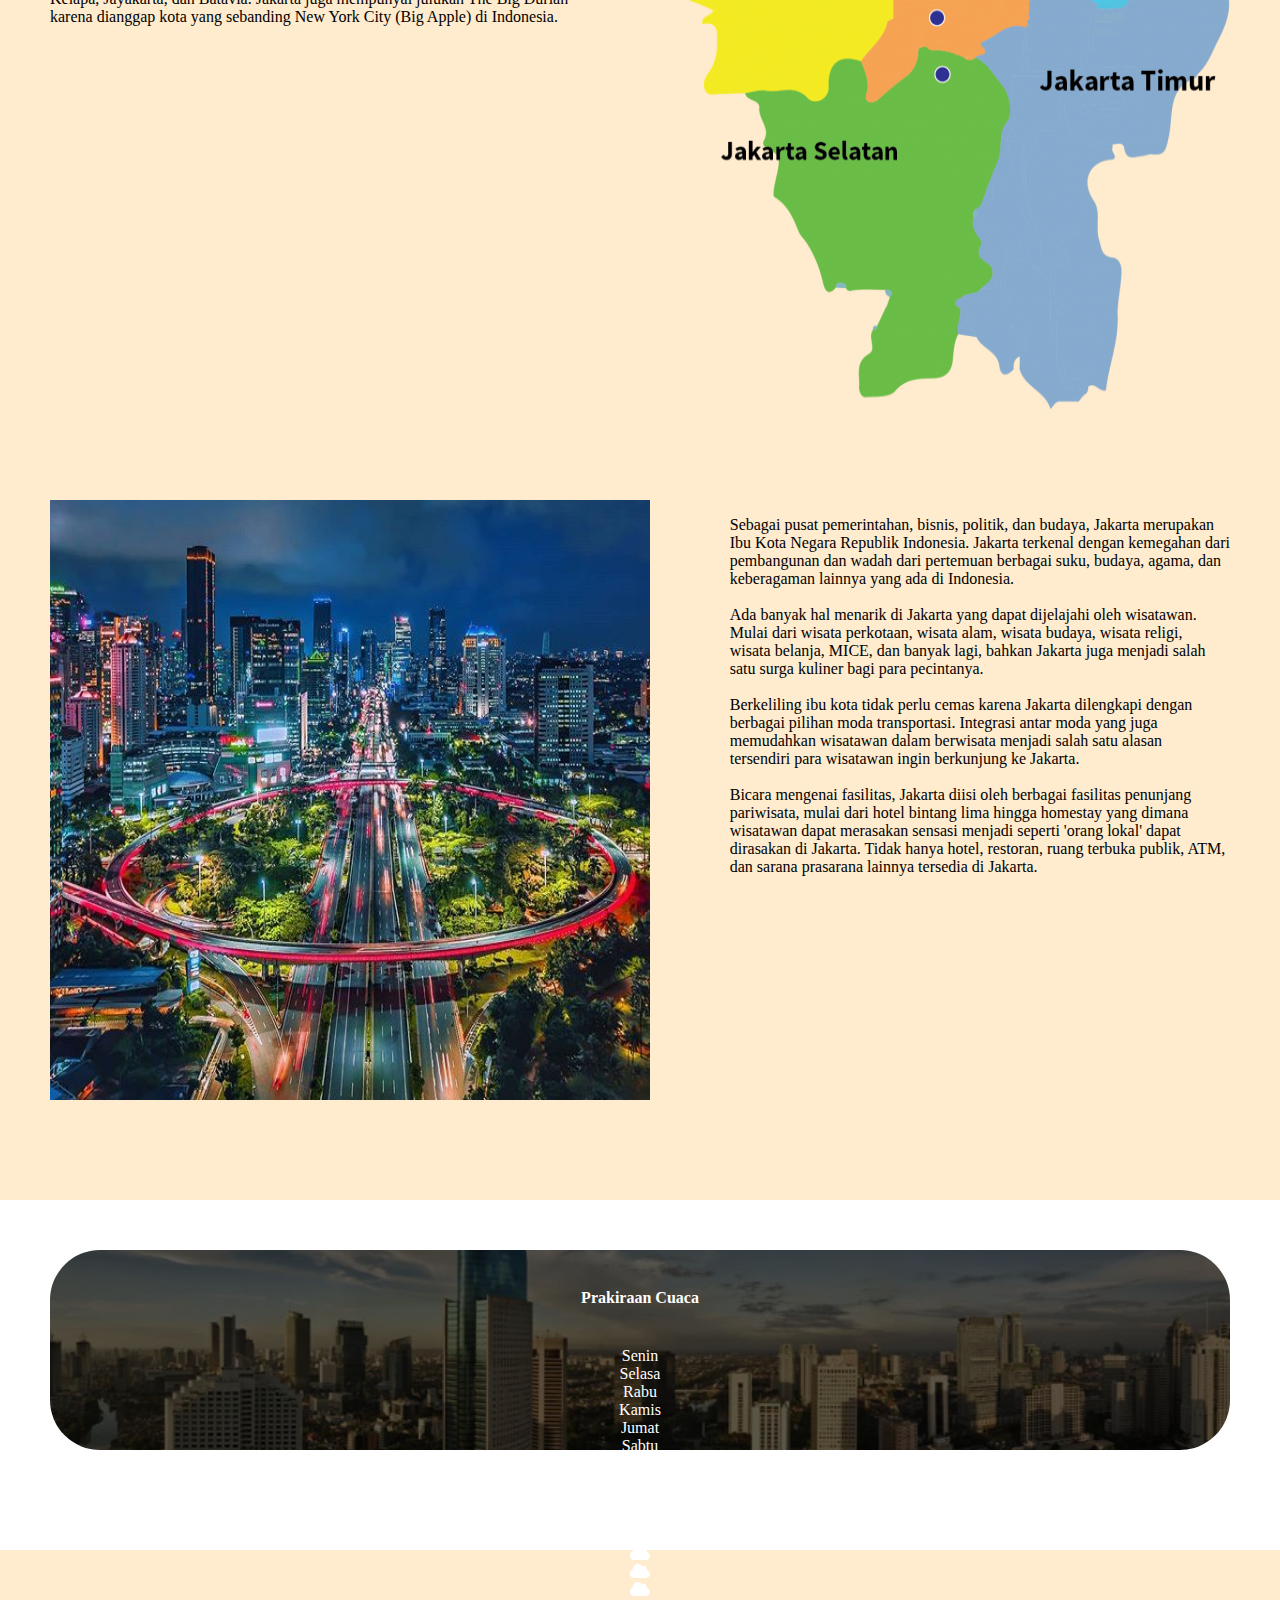
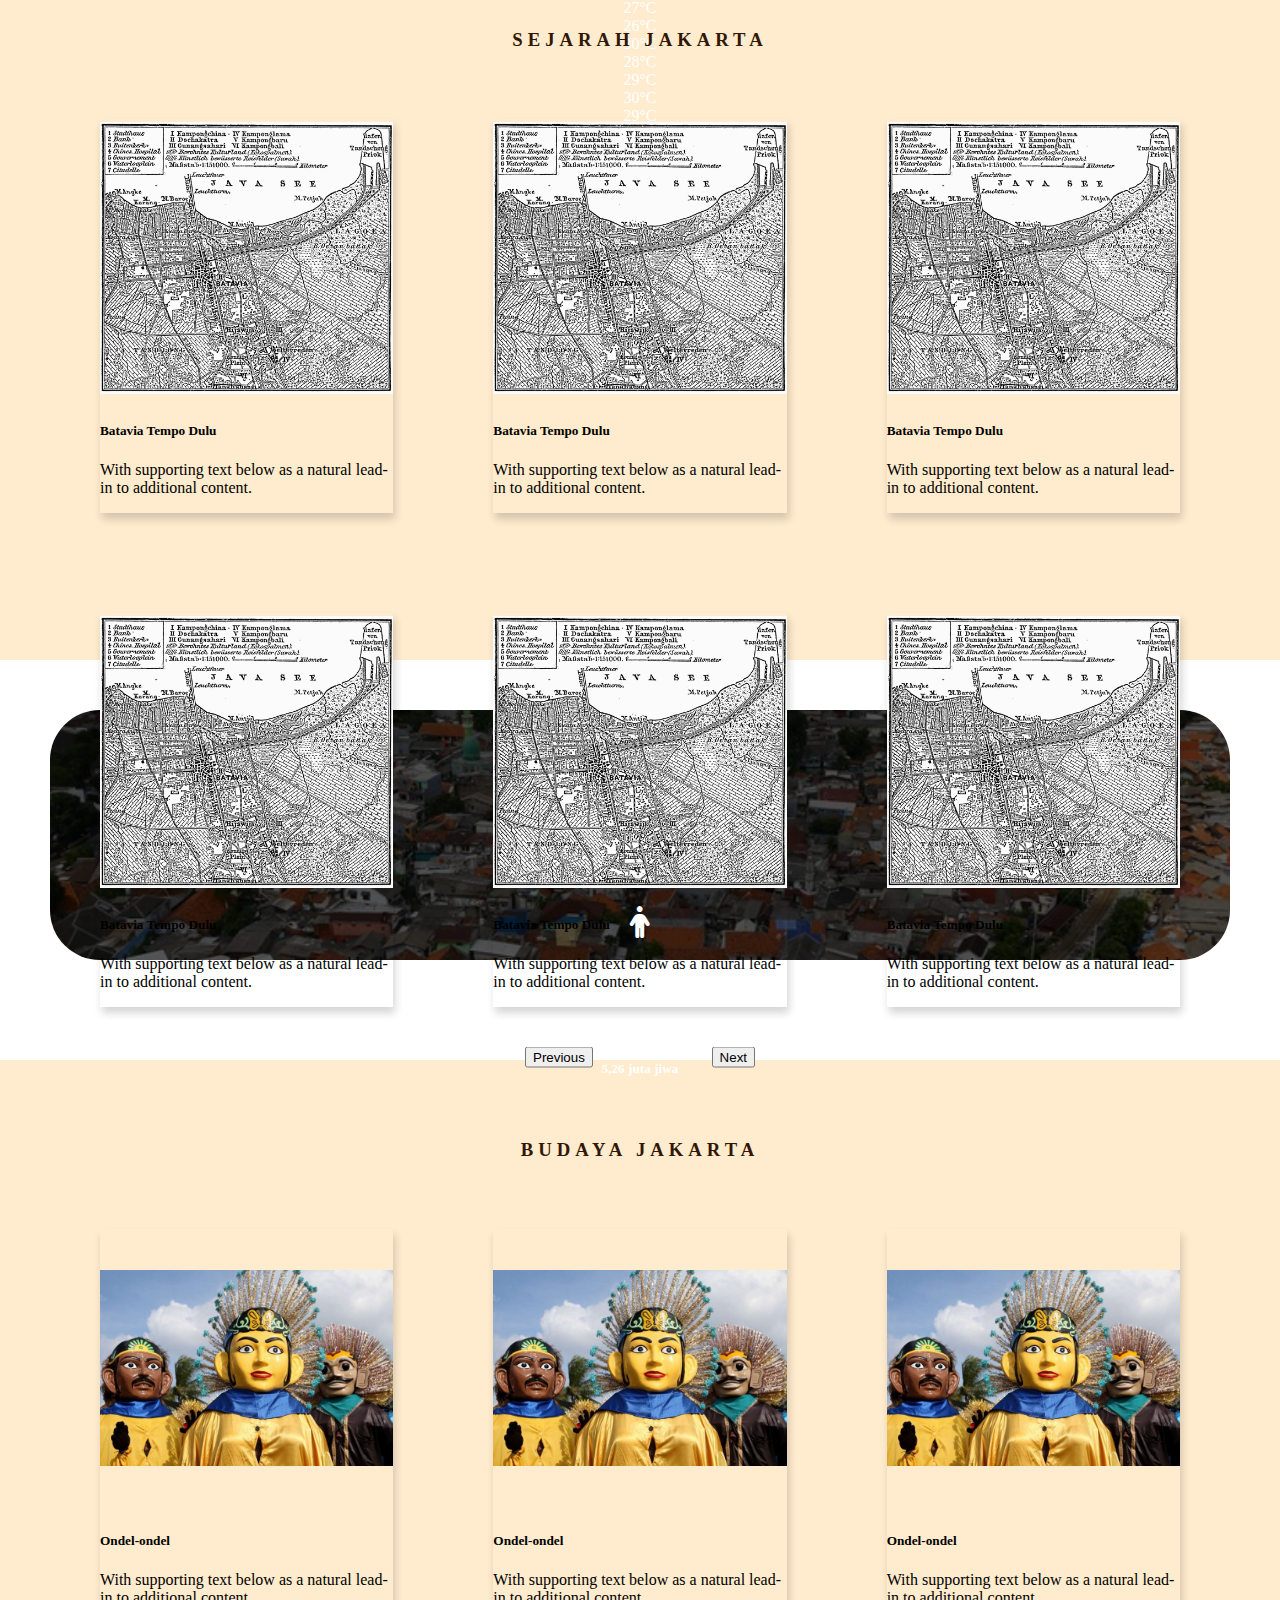
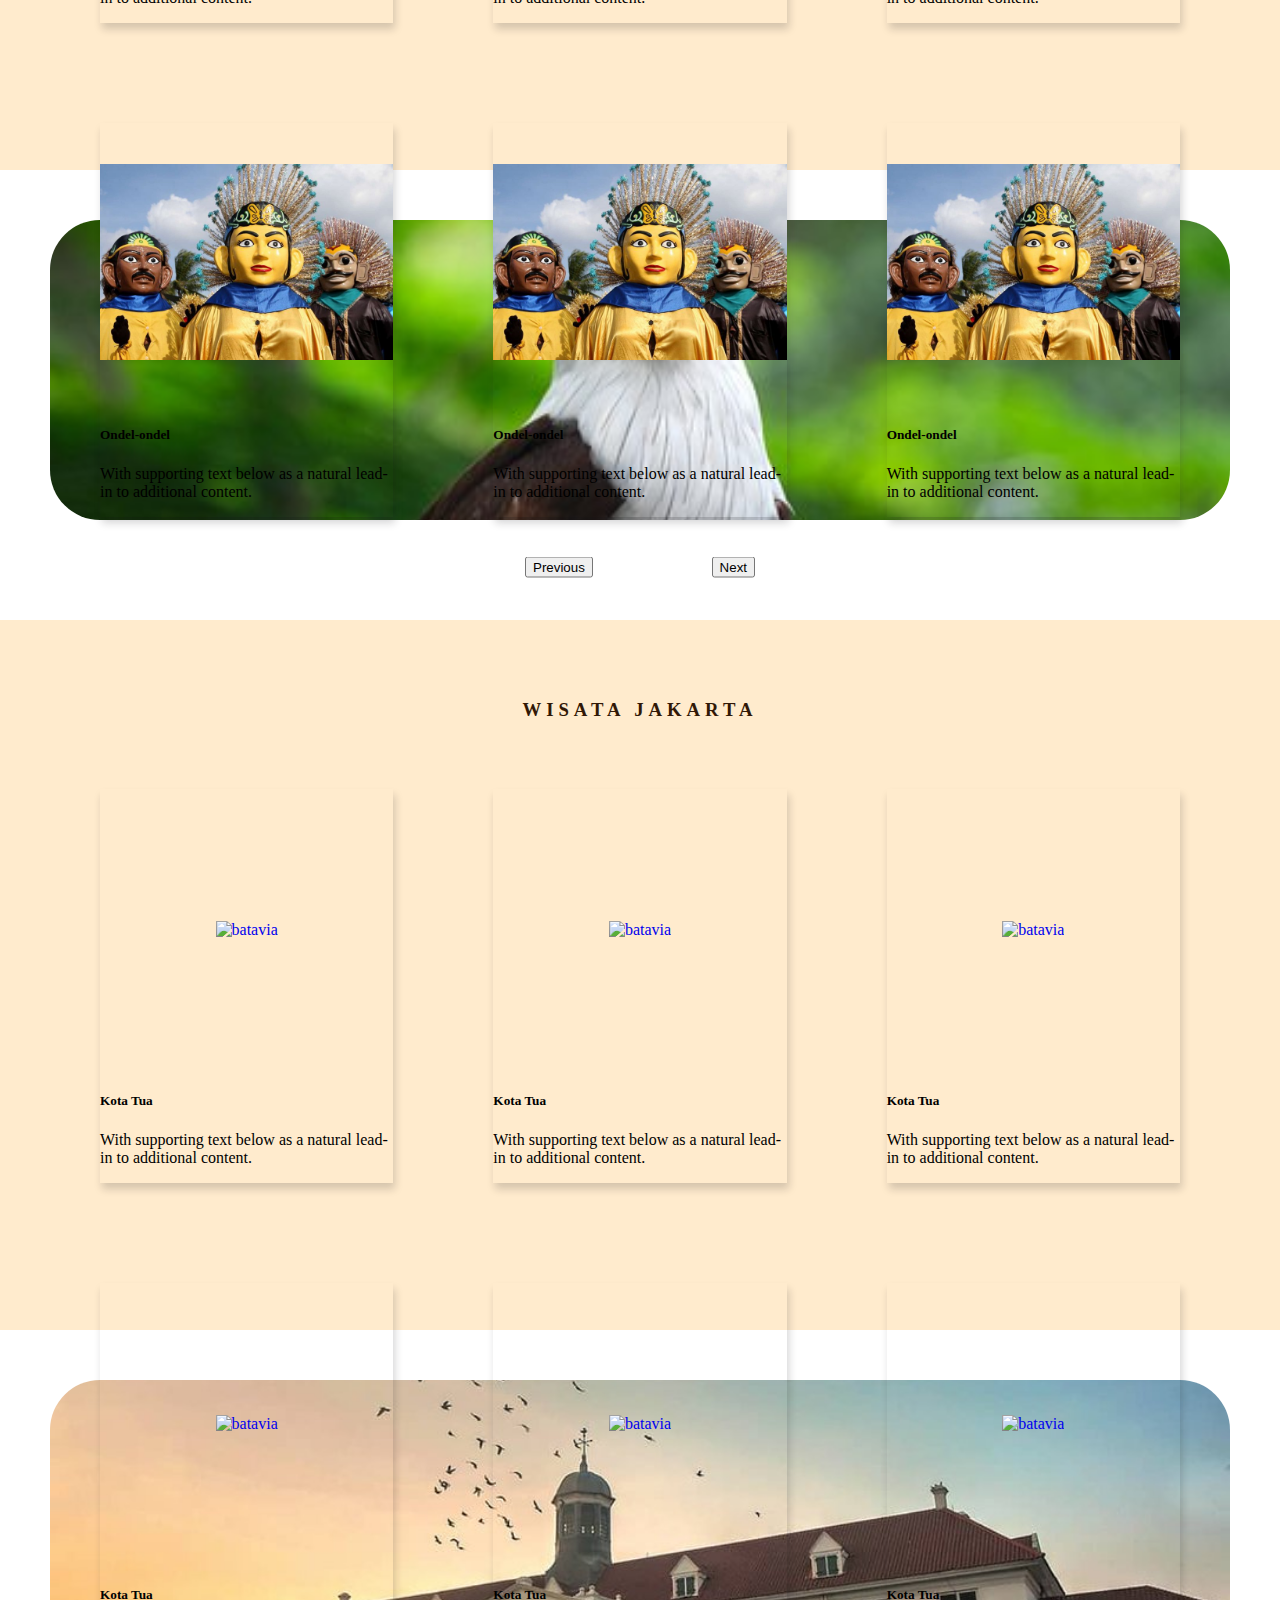
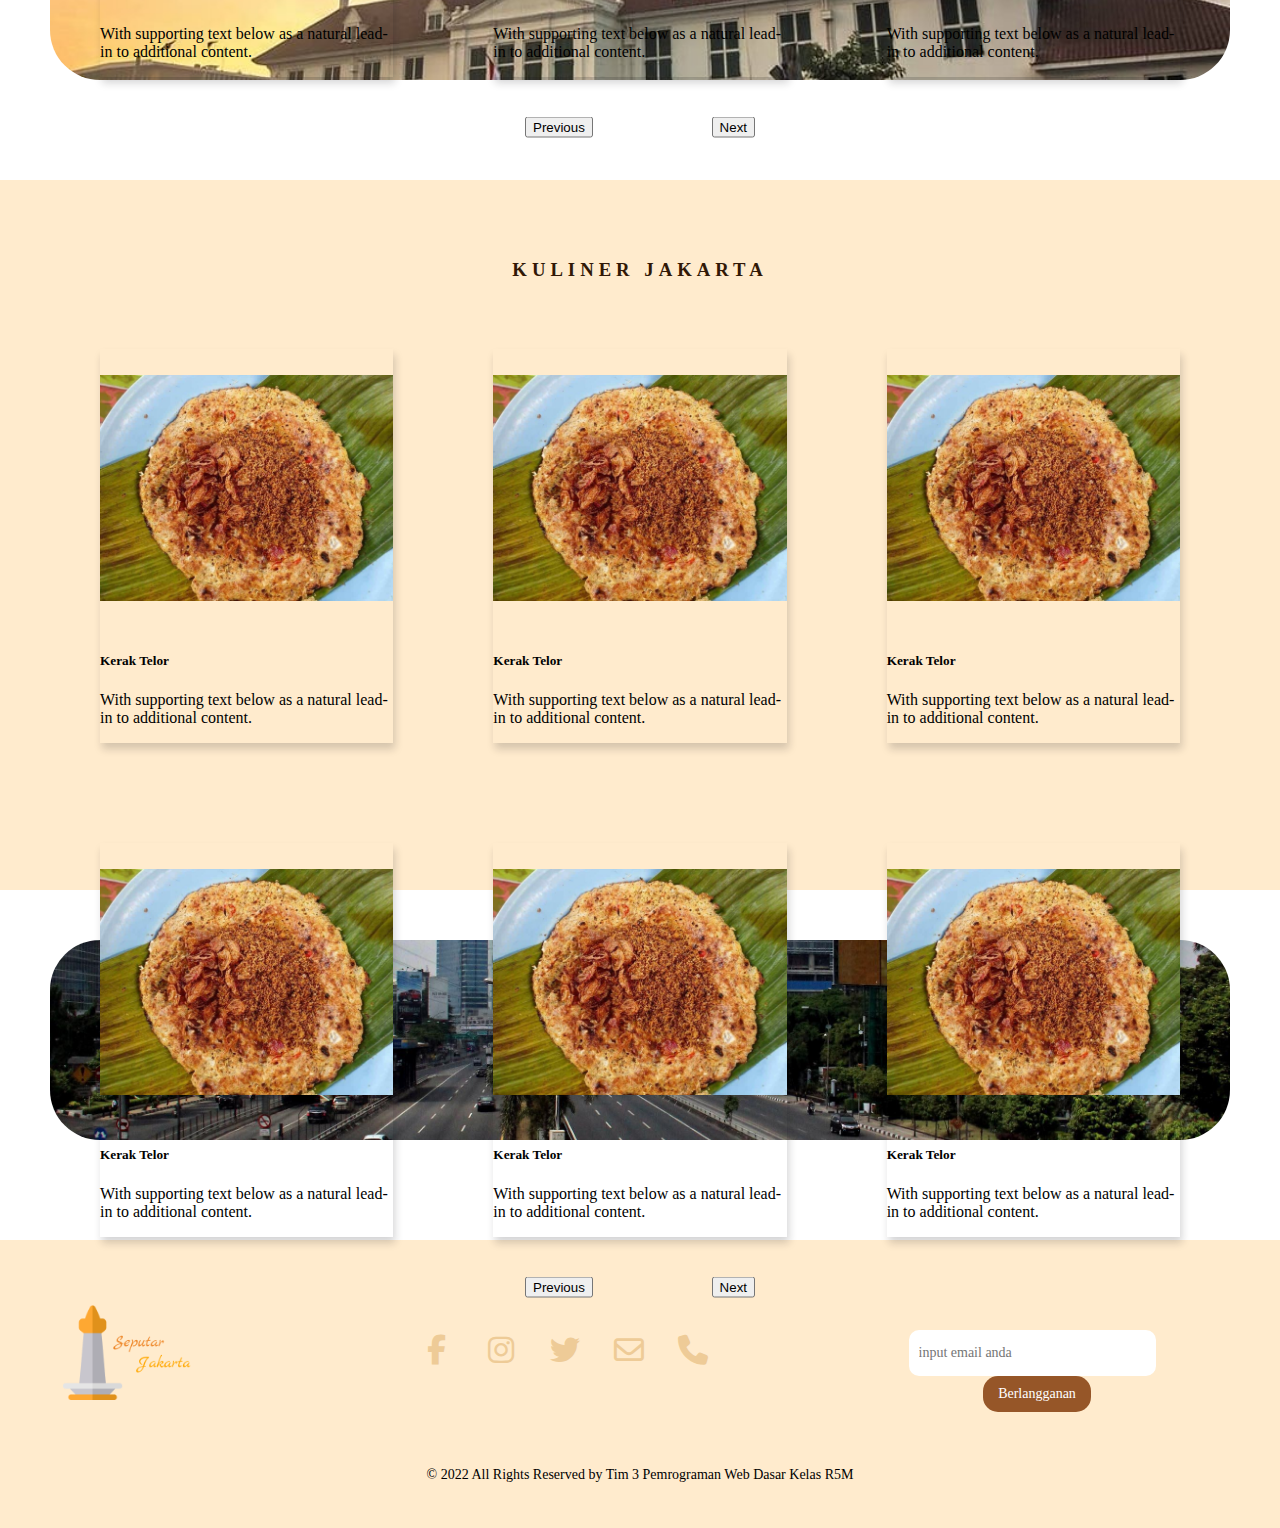
==== commit b7c04678: "fixing major by yunpnzr, benerin anchornya aja sih" ====
--- a/index.html
+++ b/index.html
@@ -14,7 +14,7 @@
     <meta http-equiv="X-UA-Compatible" content="IE=edge">
     <meta name="viewport" content="width=device-width, initial-scale=1.0">
     <title>Seputar Jakarta</title>
-    <link rel="stylesheet" href="../project_web_dasar/css/index.css">
+    <link rel="stylesheet" href="css/index.css">
 
     <!--font awesome-->
     <link rel="stylesheet" href="https://stackpath.bootstrapcdn.com/font-awesome/4.7.0/css/font-awesome.min.css">
@@ -40,10 +40,10 @@
             <ul>
                 <li><a href="index.html" class="link-nav-1-aktif">Home</a></li>
                 <li><a href="sejarah.html" class="link-nav-1">Sejarah</a></li>
-                <li><a href="#" class="link-nav-1">Budaya</a></li>
+                <li><a href="budaya.html" class="link-nav-1">Budaya</a></li>
                 <li><a href="wisata.html" class="link-nav-1">Wisata</a></li>
-                <li><a href="#" class="link-nav-1">Rute</a></li>
-                <li><a href="#" class="link-nav-1">Kuliner</a></li>
+                <li><a href="rute.html" class="link-nav-1">Rute</a></li>
+                <li><a href="kuliner.html" class="link-nav-1">Kuliner</a></li>
             </ul>
         </div>
     </div>
--- a/css/index.css
+++ b/css/index.css
@@ -0,0 +1,510 @@
+body {
+    font-family: 'EB Garamond', 'Times New Roman', Times, serif;
+    margin: 0;
+    padding: 0;
+	background-color: blanchedalmond;
+}
+
+/*navbar*/
+.navbar-1{
+	font-family: 'EB Garamond', serif;
+	padding-top: 10px;
+	padding-left: 50px;
+	padding-right: 50px;
+	padding-bottom: 10px;
+	display: block;
+	overflow: hidden;
+	top: 0;
+	width: 100%;
+	position: fixed;
+	justify-content: space-between;
+  	align-items: center;
+	z-index: 999;
+	/*background-color: white;*/
+}
+
+.navbar-background{
+	background-color: white;
+}
+
+.logo {
+    float: left;
+}
+
+.logo-size{
+	height: 75px;
+	width: 100px;
+}
+
+.nav-menu-1 {
+	float: right;
+	/*margin-right: 90px;*/
+	margin-top: 20px;
+    font-size: 18px;
+    font-weight: 500;
+    color: black;
+}
+
+.nav-menu-1 li {
+    display: inline;
+    list-style-type: none;
+	margin-left: 35px;
+}
+
+a{
+	text-decoration: none;
+}
+
+.link-nav-1{
+	color: black;
+}
+
+.link-nav-1:hover{
+	color: #B45600;
+	padding-bottom: 5px;
+	/*border-bottom: 1px solid #B45600;*/
+}
+
+.link-nav-1-aktif{
+	color: #B45600;
+	padding-bottom: 5px;
+}
+
+.link-nav-1-aktif:hover{
+	color: #B45600;
+	padding-bottom: 5px;
+}
+
+/*Jumbotron*/
+.jumbotron-1{
+	background-image: url(../pict/landmark_jakarta.png);
+	/*backdrop-filter: drop-shadow(10px 10px 8px black);*/
+	/*kenapa ga bisa??*/
+	background-size: 1512px 900px;
+	background-color: white;
+	background-repeat: no-repeat;
+	background-position: center;
+	height: 900px;
+	/*margin-top: 75px;*/
+}
+
+.content-jumbotron{
+	margin-left: 50px;
+	padding-top: 150px;
+}
+
+.header-1{
+	color: #B45600;
+}
+
+/*container-fluid*/
+.container-fluid{
+	padding-top: 100px;
+	text-align:center;
+	background-color: beige;
+	color: rgb(49, 24, 6);
+	height: 300px;
+	letter-spacing: 5px;
+}
+
+.content-container-fluid{
+	letter-spacing: normal;
+	font-family: 'Times New Roman', Times, serif;
+	font-size: 20px;
+	color: black;
+}
+
+/*container-fluid-2*/
+.container-fluid-2{
+	padding-top: 50px;
+	background-color: blanchedalmond;
+	height: 700px;
+}
+
+.container-fluid-2-content{
+	color: rgb(49, 24, 6);
+	letter-spacing: 5px;
+	margin-left: 50px;
+}
+
+.container-fluid-2-content-2{
+	padding-top: 75px;
+	float: left;
+	margin-left: 50px;
+}
+
+.peta{
+	float: right;
+	margin-right: 50px;
+}
+
+.peta-size{
+	height: 600px;
+	width: 600px;
+}
+
+.container-fluid-3{
+	padding-top: 50px;
+	background-color: blanchedalmond;
+	height: 700px;
+}
+
+.container-fluid-3-content{
+	float: right;
+	margin-right: 50px;
+}
+
+.jakarta_foto{
+	float: left;
+	margin-left: 50px;
+}
+
+.jktfoto-size{
+	height: 600px;
+	width: 600px;
+}
+
+.container-fluid-4{
+	padding-top: 50px;
+	text-align:center;
+	background-color: white;
+	height: 300px;
+	color: white;
+}
+
+.container-fluid-4-content{
+	background:  rgba(0, 0, 0, .65) url(../pict/Skyline-Jakarta-Indonesia.jpg);
+	background-blend-mode: darken;
+	background-position: center;
+	background-repeat: no-repeat;
+	background-size: cover;
+	margin-left: 50px;
+	margin-right: 50px;
+	border-radius: 50px;
+	height: 200px;
+}
+
+.container-fluid-5{
+	padding-top: 60px;
+	background-color: blanchedalmond;
+	height: 650px;
+	color: rgb(49, 24, 6);
+	letter-spacing: 5px;
+	text-align: center;
+}
+
+.container-fluid-5-content{
+	color: black;
+	letter-spacing: normal;
+	text-align: left;
+	margin-left: 50px;
+	margin-right: 50px;
+	
+}
+
+.container-fluid-6{
+	padding-top: 50px;
+	text-align:center;
+	background-color: white;
+	height: 350px;
+	color: white;
+}
+
+.container-fluid-6-content{
+	background:  rgba(0, 0, 0, .65) url(../pict/rumah_penduduk.jpeg);
+	background-blend-mode: darken;
+	background-position: center;
+	background-repeat: no-repeat;
+	background-size: cover;
+	margin-left: 50px;
+	margin-right: 50px;
+	border-radius: 50px;
+	height: 250px;
+}
+
+.container-fluid-7{
+	padding-top: 60px;
+	background-color: blanchedalmond;
+	height: 650px;
+	color: rgb(49, 24, 6);
+	letter-spacing: 5px;
+	text-align: center;
+}
+
+.container-fluid-7-content{
+	color: black;
+	letter-spacing: normal;
+	text-align: left;
+	margin-left: 50px;
+	margin-right: 50px;
+}
+
+.container-fluid-8{
+	padding-top: 50px;
+	background-color: white;
+	height: 400px;
+	color: white;
+}
+
+.container-fluid-8-content{
+	background-image: url(../pict/elang_bondol.jpg);
+	background-position-y: -200px;
+	background-repeat: no-repeat;
+	background-size: cover;
+	margin-left: 50px;
+	margin-right: 50px;
+	border-radius: 50px;
+	height: 300px;
+}
+
+.container-fluid-8-content-2{
+	text-align:left;
+	margin-left: 50px;
+}
+
+.container-fluid-9{
+	padding-top: 60px;
+	background-color: blanchedalmond;
+	height: 650px;
+	color: rgb(49, 24, 6);
+	letter-spacing: 5px;
+	text-align: center;
+}
+
+.container-fluid-9-content{
+	color: black;
+	letter-spacing: normal;
+	text-align: left;
+	margin-left: 50px;
+	margin-right: 50px;
+
+}
+
+.container-fluid-10{
+	padding-top: 50px;
+	background-color: white;
+	height: 400px;
+	color: white;
+}
+
+.container-fluid-10-content{
+	background-image: url(../pict/fatahillah_sore.jpg);
+	background-position-y: -300px;
+	background-repeat: no-repeat;
+	background-size: cover;
+	margin-left: 50px;
+	margin-right: 50px;
+	border-radius: 50px;
+	height: 300px;
+}
+
+.container-fluid-11{
+	padding-top: 60px;
+	background-color: blanchedalmond;
+	height: 650px;
+	color: rgb(49, 24, 6);
+	letter-spacing: 5px;
+	text-align: center;
+}
+
+.container-fluid-11-content{
+	color: black;
+	letter-spacing: normal;
+	text-align: left;
+	margin-left: 50px;
+	margin-right: 50px;
+	
+}
+
+.container-fluid-12{
+	padding-top: 50px;
+	background-color: white;
+	height: 300px;
+	color: white;
+}
+
+.container-fluid-12-content{
+	background-image: url(../pict/jalan_jakarta.jpg);
+	background-position-y: -300px;
+	background-repeat: no-repeat;
+	background-size: cover;
+	margin-left: 50px;
+	margin-right: 50px;
+	border-radius: 50px;
+	height: 200px;
+}
+
+.cards-wrapper {
+	display: flex;
+}
+
+.card {
+	margin: 50px;
+	width: calc(100%/2);
+	box-shadow: 2px 6px 8px 0 rgba(22, 22, 26, 0.18);
+}
+
+
+.image-wrapper {
+	height: 22vw;
+	display: flex;
+	align-items: center;
+	justify-content: center;
+}
+
+.image-wrapper img{
+	max-width: 100%;
+	max-height: 100%;
+}
+
+.carousel {
+	position: relative;
+ }           
+
+ .carousel-control-prev , .carousel-control-next {
+	position: absolute;
+	top: 100%;
+	transform: TranslateY(-50%);
+ }
+
+ .carousel-control-prev {
+	right: auto;
+	left: 475px;
+ }
+ .carousel-control-next {
+	left: auto;
+	right: 475px;
+ }
+
+
+/*Footer*/
+.footer{
+	position: fixed;
+	bottom: 0;
+}
+
+.footer-distributed{
+	background-color: blanchedalmond;
+	box-sizing: border-box;
+	width: 100%;
+	text-align: left;
+	font: thin 16px sans-serif;
+	padding: 50px 50px 20px 50px;
+	
+}
+
+.footer-distributed .footer-left,
+.footer-distributed .footer-center,
+.footer-distributed .footer-right{
+	display: inline-block;
+	vertical-align: top;
+}
+
+/* Footer left */
+.footer-distributed .footer-left{
+	width: 30%;
+}
+
+.footer-distributed .logo-size-footer{
+	height: 125px;
+	width: 150px;
+}
+
+
+/* Footer Center */
+.footer-distributed .footer-center{
+	width: 35%;
+	text-align: center;
+	margin: 10px 10px;
+}
+
+.footer-distributed .footer-center i{
+	font-size: 30px;
+	width: 40px;
+	height: 40px;
+	text-align: center;
+	margin: 10px 10px;
+	vertical-align: middle;
+	color:rgb(238, 203, 151);
+}
+
+.footer-distributed .footer-center i:hover{
+	color: #965628;
+}
+
+.footer-distributed .footer-icons{
+	margin-top: 25px;
+	margin-left: -120px;
+}
+
+/* Footer Right */
+.footer-distributed .footer-right{
+	width: 30%;
+	text-align: center;
+	margin: 40px 10px;
+}
+
+/*.fixed-footer {
+    width: 100%;
+    position: relative;
+    background:blanchedalmond;
+    margin: 0 10px 0 0;
+    padding: 10px 0;
+    color: black;
+    text-align: center;
+  }
+  .fixed-footer {
+    bottom: 0;
+  }*/
+
+.fixed-footer{
+	text-align: center;
+	font-size: 14px;
+	margin-top: 15px;
+	margin-bottom: 25px;
+}
+
+/*Form Footer*/
+.form-email{
+	width: 235px;
+	height: 36px;
+	padding-top: 5px;
+	padding-bottom: 5px;
+	padding-left: 10px;
+	border-radius: 10px;
+	text-decoration: none;
+	border: none;
+	font-size: 14px;
+	font-family: 'EB Garamond', serif;
+	color: #965628;
+}
+
+.form-email:focus{
+	outline-style: solid;
+	outline-color: #965628;
+	outline-width: 3px;
+}
+
+/*form button*/
+.form-button{
+	margin-left: 10px;
+	height: 36px;
+	padding-left: 15px;
+	padding-right: 15px;
+	background-color: #965628;
+	border-radius: 15px;
+	font-size: 14px;
+	font-family: 'EB Garamond', serif;
+	color: white;
+	border:none;
+}
+
+.form-button:hover{
+	background-color: #663b1d;
+}
+
+.form-button:focus{
+	outline-style: solid;
+	outline-color: #965628;
+	outline-width: 3px;
+}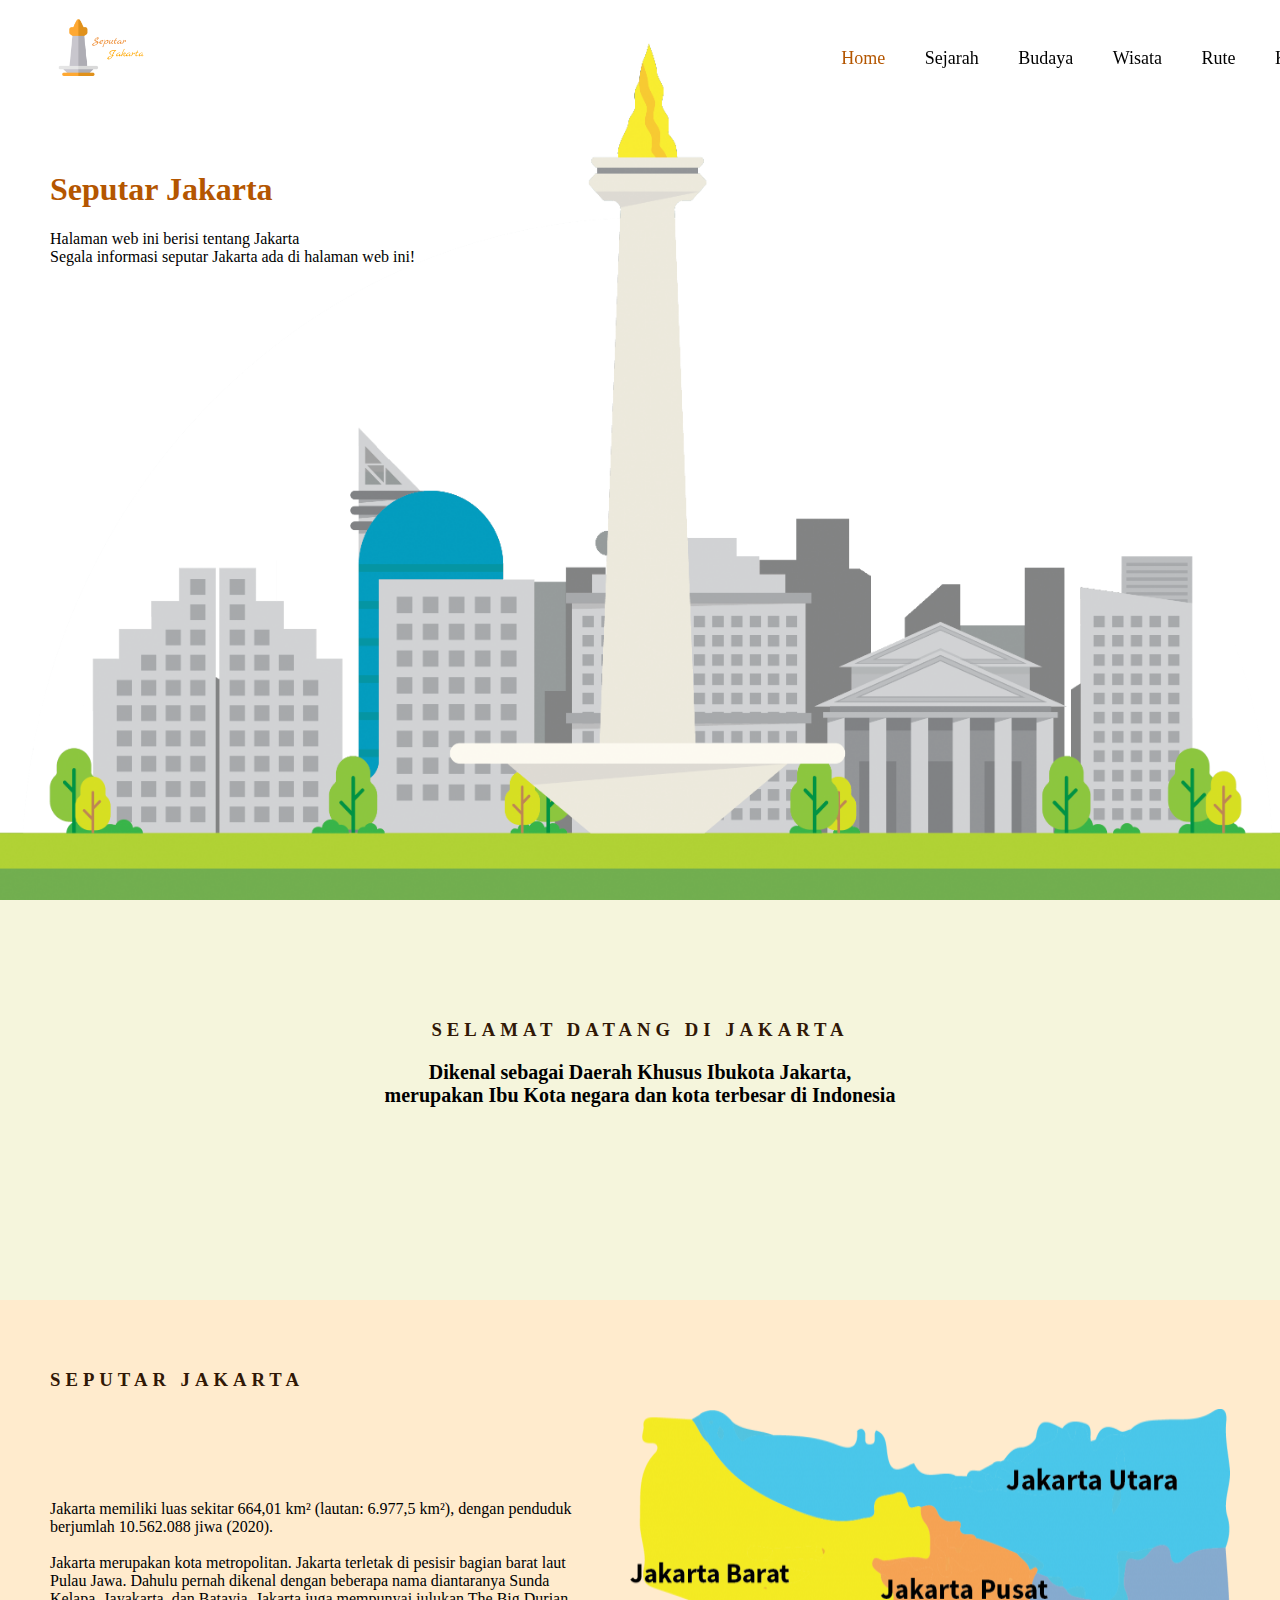
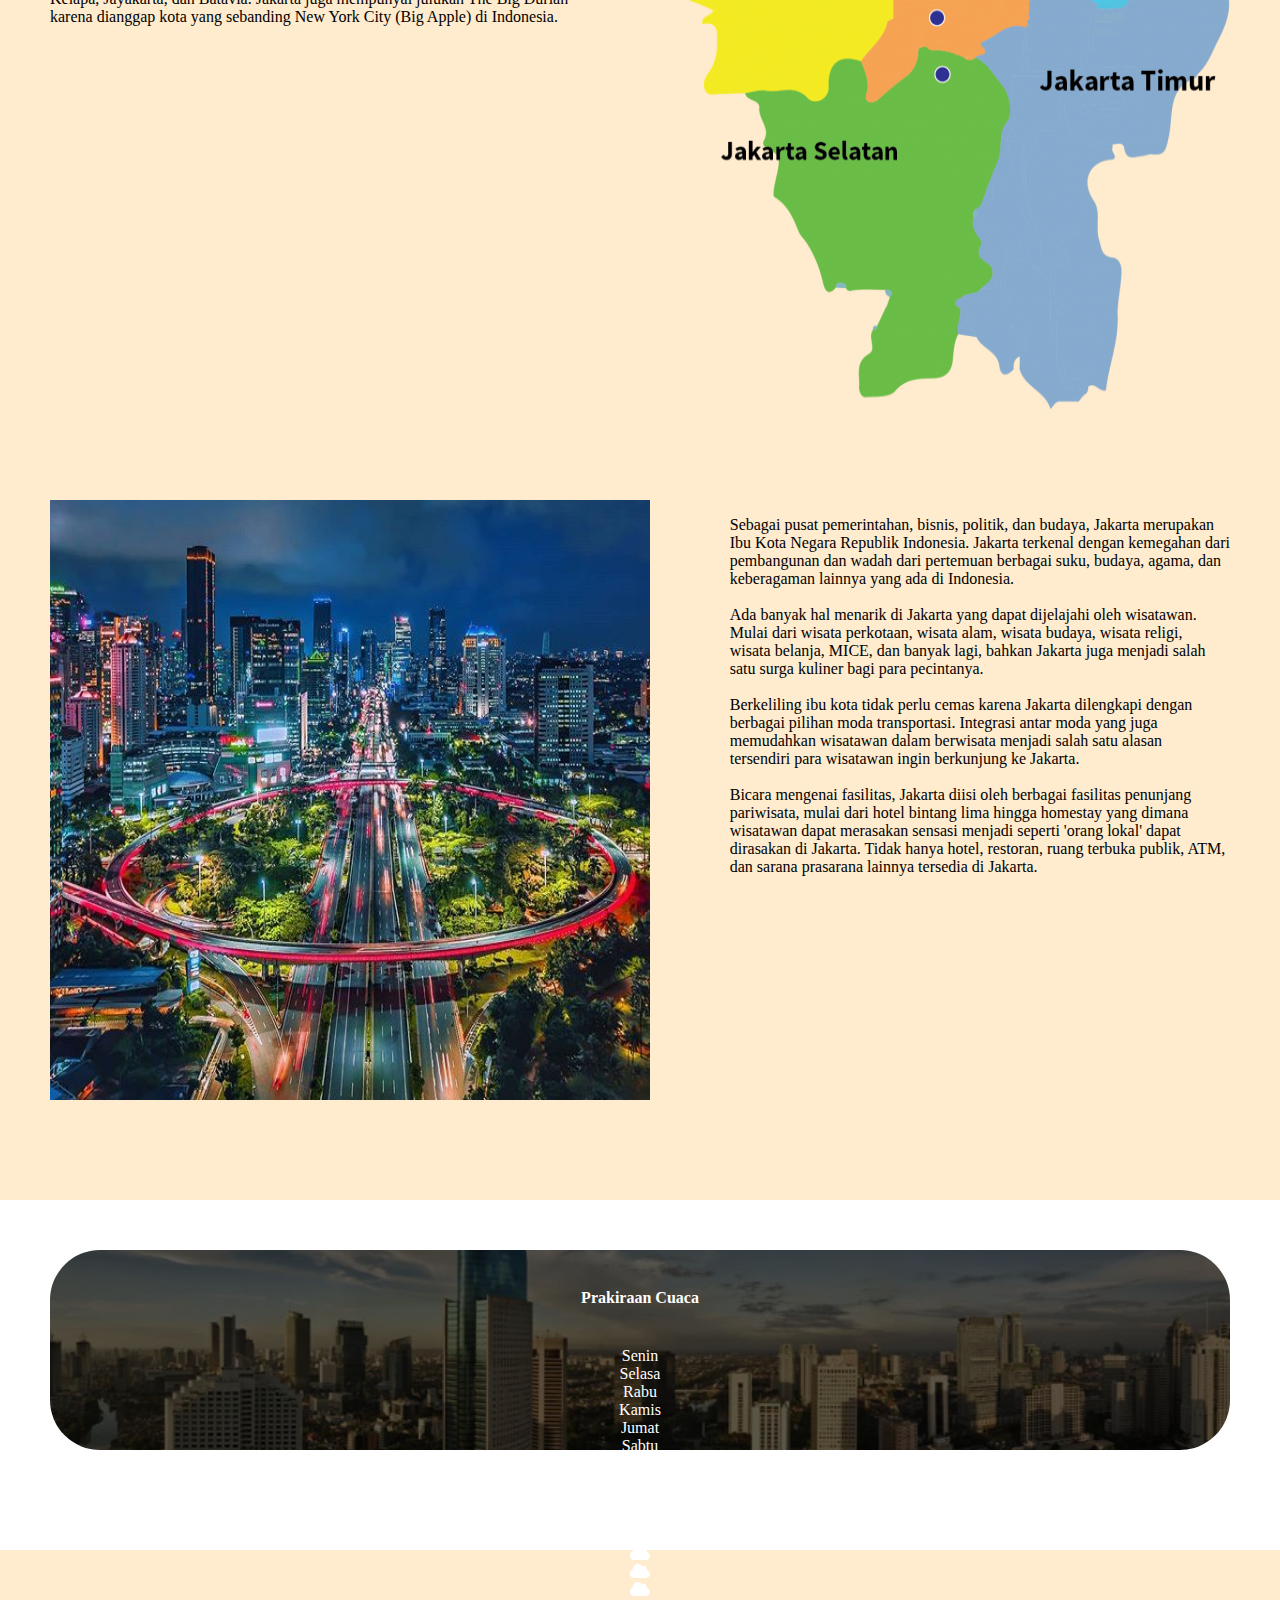
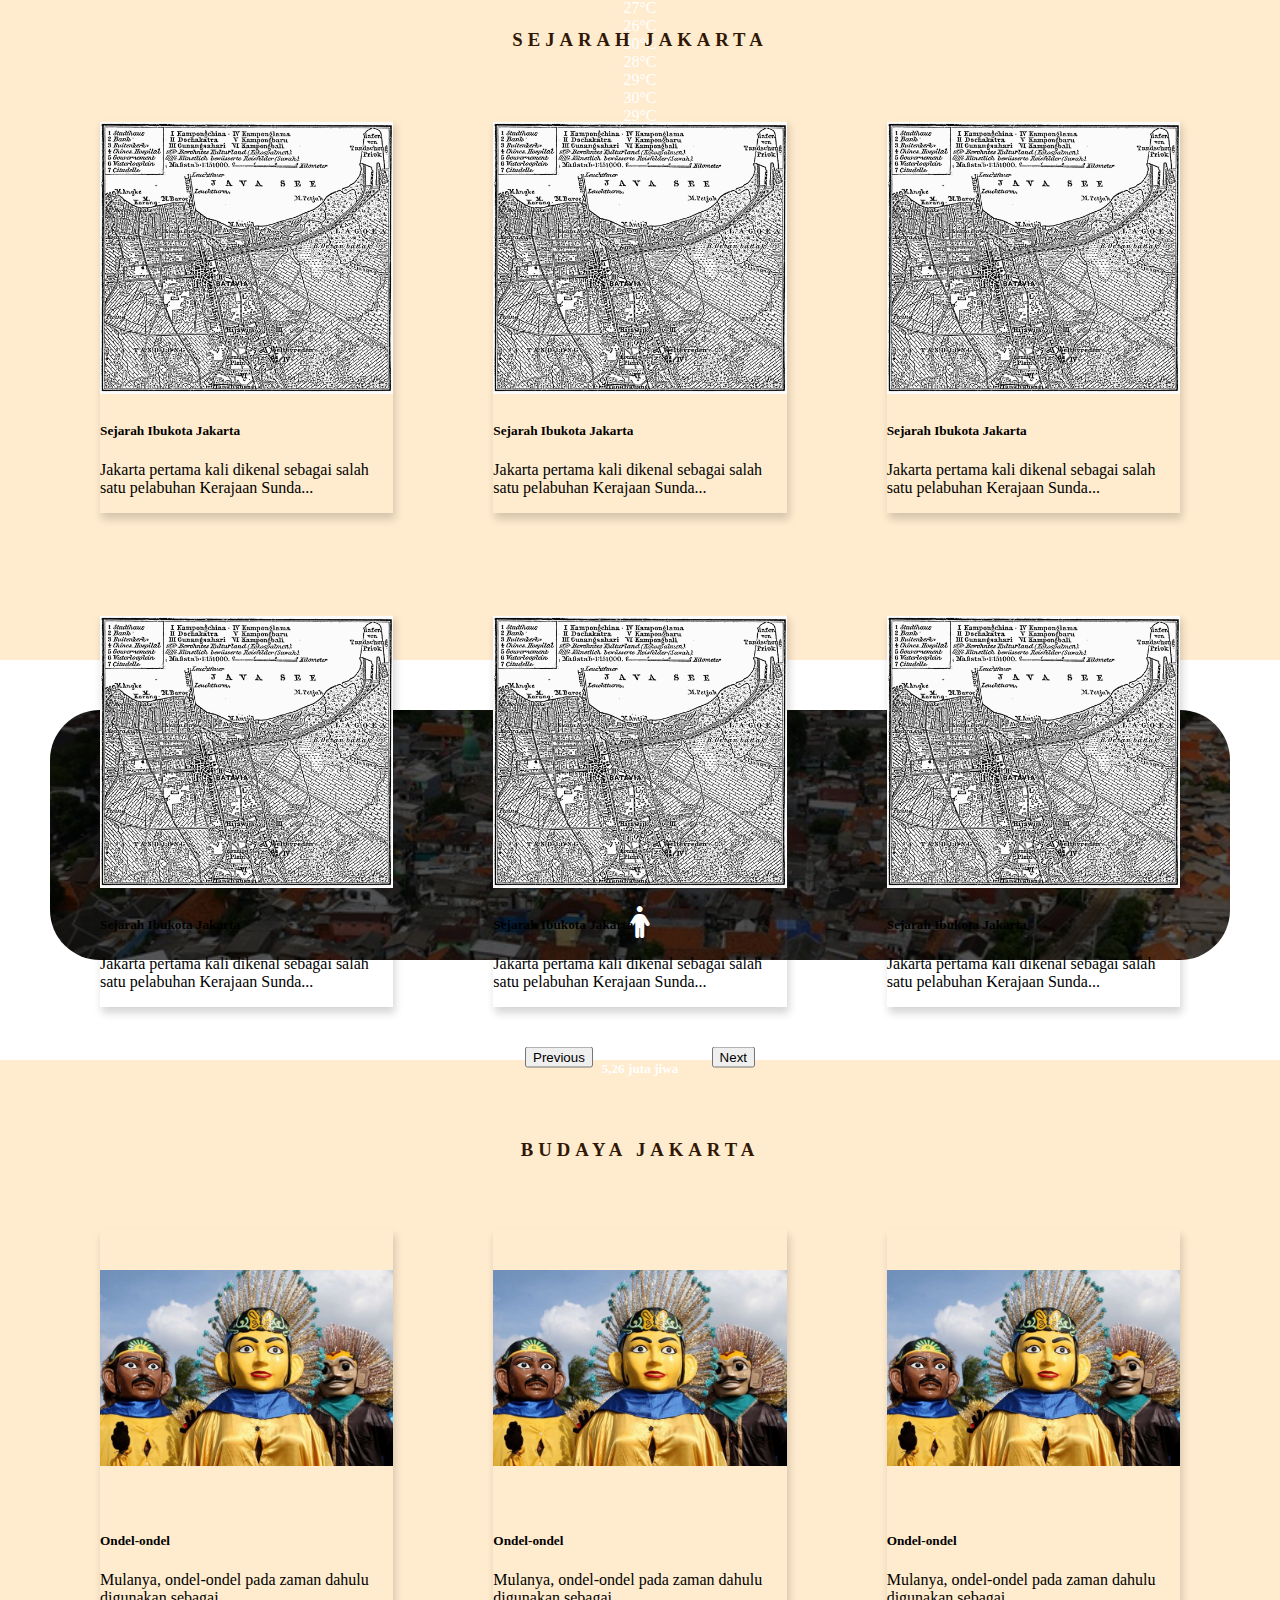
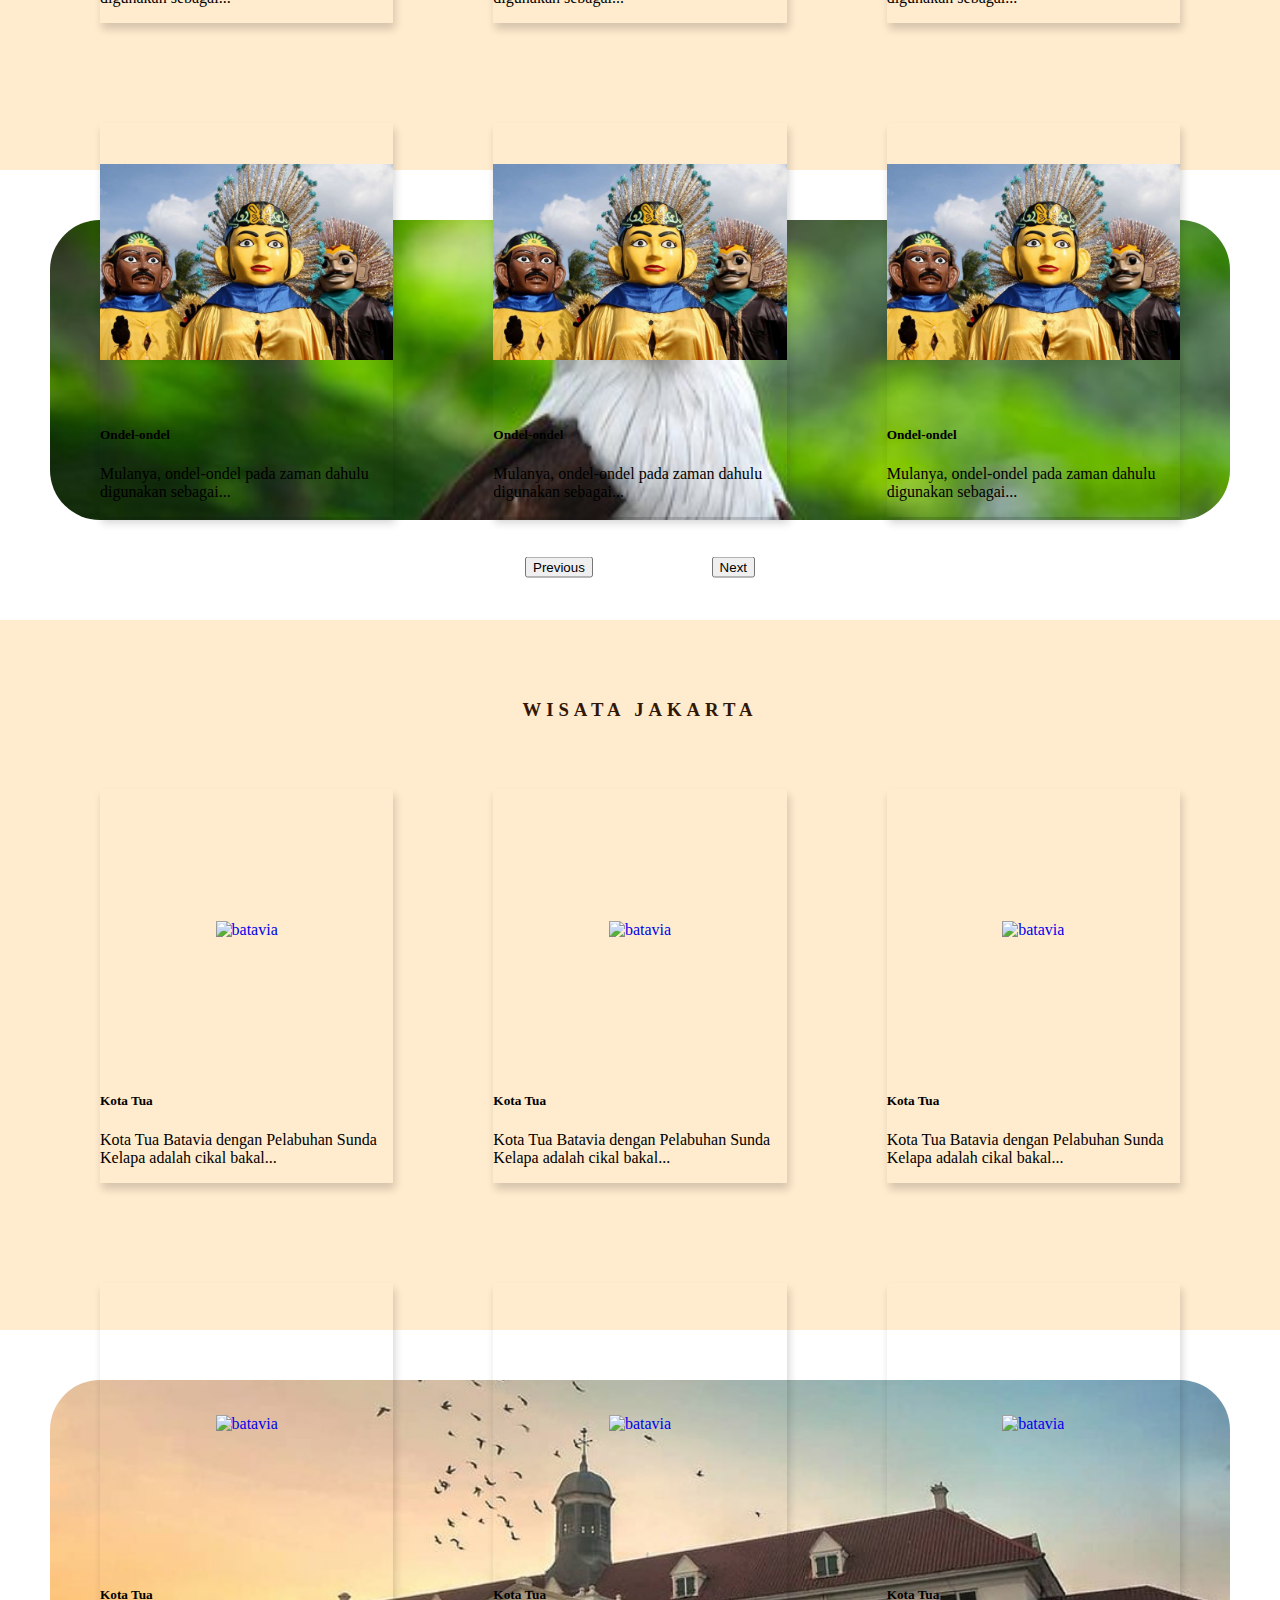
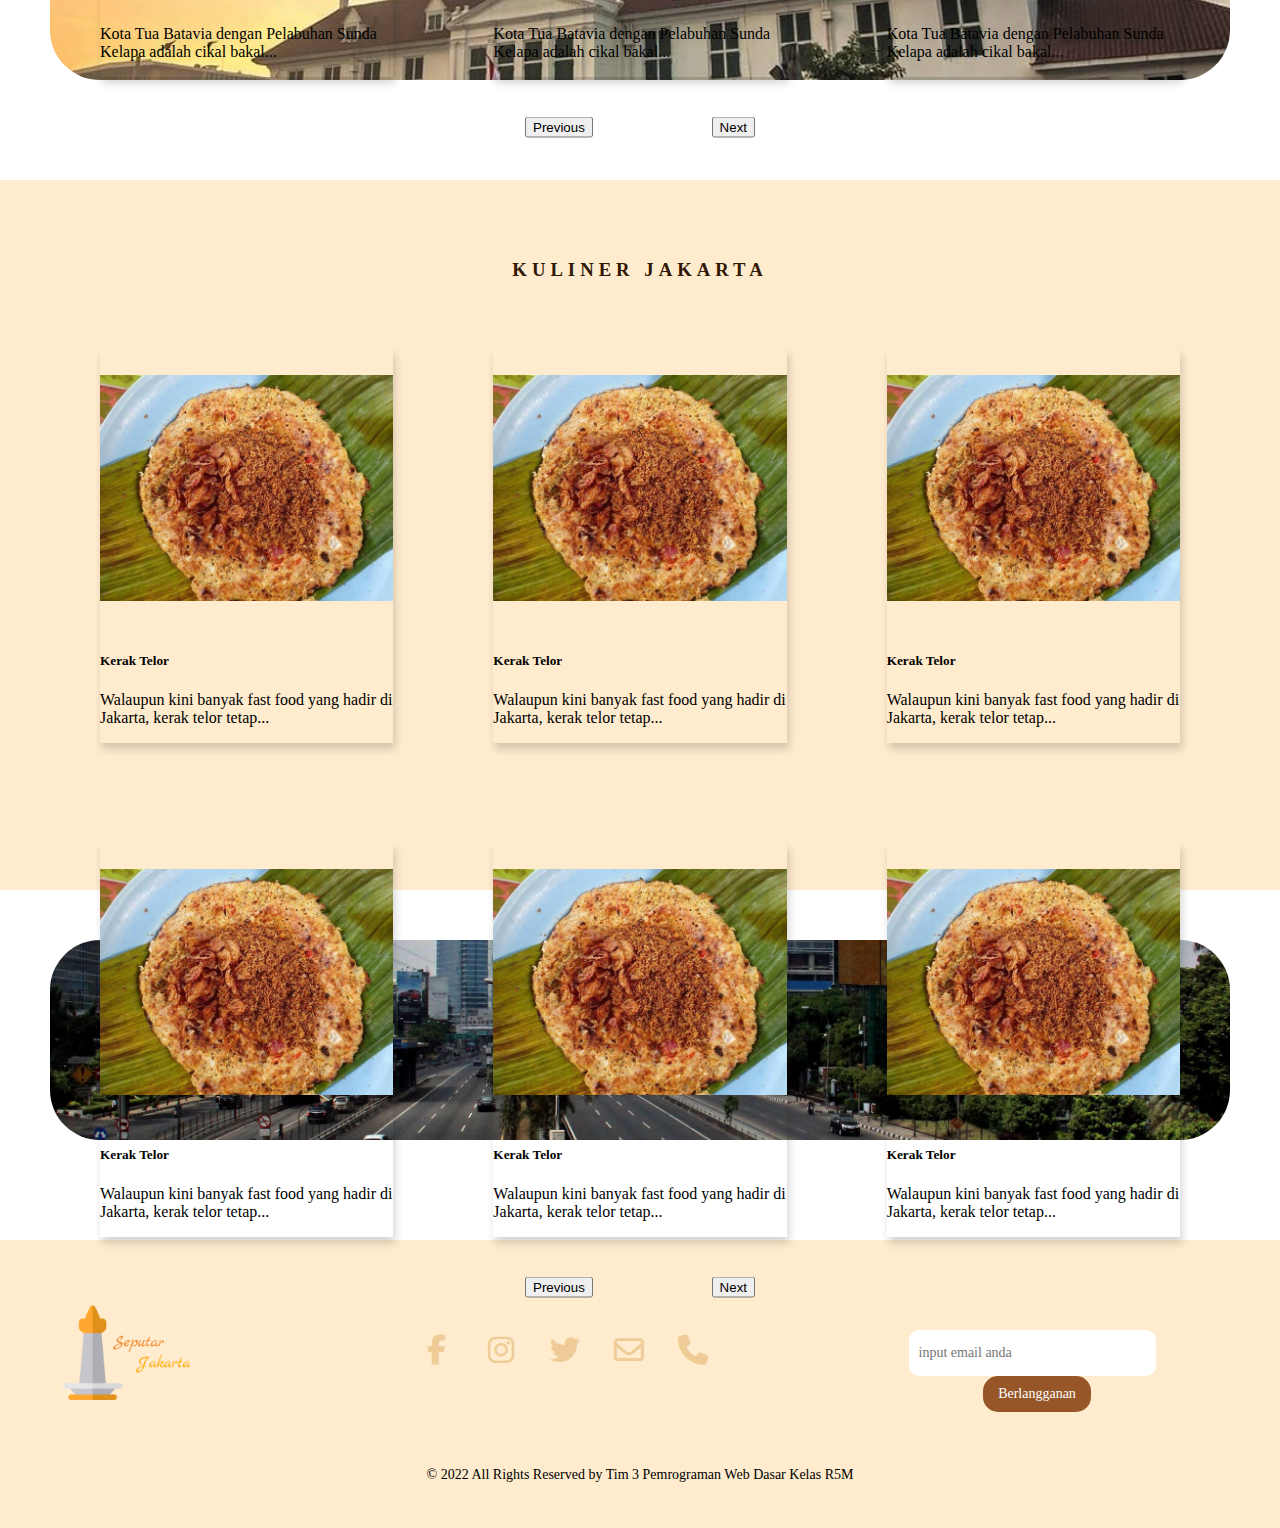
==== commit dce750fa: "benerin bug + footer form email kepanjangan" ====
--- a/index.html
+++ b/index.html
@@ -183,8 +183,8 @@
                                     </a>
                                 </div>
                                 <div class="card-body">
-                                    <h5 class="card-title"><b>Batavia Tempo Dulu</b></h5>
-                                    <p class="card-text">With supporting text below as a natural lead-in to additional content.</p>
+                                    <h5 class="card-title"><b>Sejarah Ibukota Jakarta</b></h5>
+                                    <p class="card-text">Jakarta pertama kali dikenal sebagai salah satu pelabuhan Kerajaan Sunda...</p>
                                 </div>
                             </div>
                         
@@ -196,8 +196,8 @@
                                     </a>
                                 </div>
                                 <div class="card-body">
-                                    <h5 class="card-title"><b>Batavia Tempo Dulu</b></h5>
-                                    <p class="card-text">With supporting text below as a natural lead-in to additional content.</p>
+                                    <h5 class="card-title"><b>Sejarah Ibukota Jakarta</b></h5>
+                                    <p class="card-text">Jakarta pertama kali dikenal sebagai salah satu pelabuhan Kerajaan Sunda...</p>
                                 </div>
                             </div>
 
@@ -209,8 +209,8 @@
                                     </a>
                                 </div>
                                 <div class="card-body">
-                                    <h5 class="card-title"><b>Batavia Tempo Dulu</b></h5>
-                                    <p class="card-text">With supporting text below as a natural lead-in to additional content.</p>
+                                    <h5 class="card-title"><b>Sejarah Ibukota Jakarta</b></h5>
+                                    <p class="card-text">Jakarta pertama kali dikenal sebagai salah satu pelabuhan Kerajaan Sunda...</p>
                                 </div>
                             </div>
                         </div>
@@ -230,8 +230,8 @@
                                     </a>
                                 </div>
                                 <div class="card-body">
-                                    <h5 class="card-title"><b>Batavia Tempo Dulu</b></h5>
-                                    <p class="card-text">With supporting text below as a natural lead-in to additional content.</p>
+                                    <h5 class="card-title"><b>Sejarah Ibukota Jakarta</b></h5>
+                                    <p class="card-text">Jakarta pertama kali dikenal sebagai salah satu pelabuhan Kerajaan Sunda...</p>
                                 </div>
                             </div>
                         
@@ -243,8 +243,8 @@
                                     </a>
                                 </div>
                                 <div class="card-body">
-                                    <h5 class="card-title"><b>Batavia Tempo Dulu</b></h5>
-                                    <p class="card-text">With supporting text below as a natural lead-in to additional content.</p>
+                                    <h5 class="card-title"><b>Sejarah Ibukota Jakarta</b></h5>
+                                    <p class="card-text">Jakarta pertama kali dikenal sebagai salah satu pelabuhan Kerajaan Sunda...</p>
                                 </div>
                             </div>
 
@@ -256,8 +256,8 @@
                                     </a>
                                 </div>
                                 <div class="card-body">
-                                    <h5 class="card-title"><b>Batavia Tempo Dulu</b></h5>
-                                    <p class="card-text">With supporting text below as a natural lead-in to additional content.</p>
+                                    <h5 class="card-title"><b>Sejarah Ibukota Jakarta</b></h5>
+                                    <p class="card-text">Jakarta pertama kali dikenal sebagai salah satu pelabuhan Kerajaan Sunda...</p>
                                 </div>
                             </div>
                         </div>
@@ -326,7 +326,7 @@
                                 </div>
                                 <div class="card-body">
                                     <h5 class="card-title"><b>Ondel-ondel</b></h5>
-                                    <p class="card-text">With supporting text below as a natural lead-in to additional content.</p>
+                                    <p class="card-text">Mulanya, ondel-ondel pada zaman dahulu digunakan sebagai...</p>
                                 </div>
                             </div>
                         
@@ -339,7 +339,7 @@
                                 </div>
                                 <div class="card-body">
                                     <h5 class="card-title"><b>Ondel-ondel</b></h5>
-                                    <p class="card-text">With supporting text below as a natural lead-in to additional content.</p>
+                                    <p class="card-text">Mulanya, ondel-ondel pada zaman dahulu digunakan sebagai...</p>
                                 </div>
                             </div>
 
@@ -352,7 +352,7 @@
                                 </div>
                                 <div class="card-body">
                                     <h5 class="card-title"><b>Ondel-ondel</b></h5>
-                                    <p class="card-text">With supporting text below as a natural lead-in to additional content.</p>
+                                    <p class="card-text">Mulanya, ondel-ondel pada zaman dahulu digunakan sebagai...</p>
                                 </div>
                             </div>
                         </div>
@@ -373,7 +373,7 @@
                                 </div>
                                 <div class="card-body">
                                     <h5 class="card-title"><b>Ondel-ondel</b></h5>
-                                    <p class="card-text">With supporting text below as a natural lead-in to additional content.</p>
+                                    <p class="card-text">Mulanya, ondel-ondel pada zaman dahulu digunakan sebagai...</p>
                                 </div>
                             </div>
                         
@@ -386,7 +386,7 @@
                                 </div>
                                 <div class="card-body">
                                     <h5 class="card-title"><b>Ondel-ondel</b></h5>
-                                    <p class="card-text">With supporting text below as a natural lead-in to additional content.</p>
+                                    <p class="card-text">Mulanya, ondel-ondel pada zaman dahulu digunakan sebagai...</p>
                                 </div>
                             </div>
 
@@ -399,7 +399,7 @@
                                 </div>
                                 <div class="card-body">
                                     <h5 class="card-title"><b>Ondel-ondel</b></h5>
-                                    <p class="card-text">With supporting text below as a natural lead-in to additional content.</p>
+                                    <p class="card-text">Mulanya, ondel-ondel pada zaman dahulu digunakan sebagai...</p>
                                 </div>
                             </div>
                         </div>
@@ -458,7 +458,7 @@
                                 </div>
                                 <div class="card-body">
                                     <h5 class="card-title"><b>Kota Tua</b></h5>
-                                    <p class="card-text">With supporting text below as a natural lead-in to additional content.</p>
+                                    <p class="card-text">Kota Tua Batavia dengan Pelabuhan Sunda Kelapa adalah cikal bakal...</p>
                                 </div>
                             </div>
                         
@@ -471,7 +471,7 @@
                                 </div>
                                 <div class="card-body">
                                     <h5 class="card-title"><b>Kota Tua</b></h5>
-                                    <p class="card-text">With supporting text below as a natural lead-in to additional content.</p>
+                                    <p class="card-text">Kota Tua Batavia dengan Pelabuhan Sunda Kelapa adalah cikal bakal...</p>
                                 </div>
                             </div>
 
@@ -484,7 +484,7 @@
                                 </div>
                                 <div class="card-body">
                                     <h5 class="card-title"><b>Kota Tua</b></h5>
-                                    <p class="card-text">With supporting text below as a natural lead-in to additional content.</p>
+                                    <p class="card-text">Kota Tua Batavia dengan Pelabuhan Sunda Kelapa adalah cikal bakal...</p>
                                 </div>
                             </div>
                         </div>
@@ -505,7 +505,7 @@
                                 </div>
                                 <div class="card-body">
                                     <h5 class="card-title"><b>Kota Tua</b></h5>
-                                    <p class="card-text">With supporting text below as a natural lead-in to additional content.</p>
+                                    <p class="card-text">Kota Tua Batavia dengan Pelabuhan Sunda Kelapa adalah cikal bakal...</p>
                                 </div>
                             </div>
                         
@@ -518,7 +518,7 @@
                                 </div>
                                 <div class="card-body">
                                     <h5 class="card-title"><b>Kota Tua</b></h5>
-                                    <p class="card-text">With supporting text below as a natural lead-in to additional content.</p>
+                                    <p class="card-text">Kota Tua Batavia dengan Pelabuhan Sunda Kelapa adalah cikal bakal...</p>
                                 </div>
                             </div>
 
@@ -531,7 +531,7 @@
                                 </div>
                                 <div class="card-body">
                                     <h5 class="card-title"><b>Kota Tua</b></h5>
-                                    <p class="card-text">With supporting text below as a natural lead-in to additional content.</p>
+                                    <p class="card-text">Kota Tua Batavia dengan Pelabuhan Sunda Kelapa adalah cikal bakal...</p>
                                 </div>
                             </div>
                         </div>
@@ -586,7 +586,7 @@
                                 </div>
                                 <div class="card-body">
                                     <h5 class="card-title"><b>Kerak Telor</b></h5>
-                                    <p class="card-text">With supporting text below as a natural lead-in to additional content.</p>
+                                    <p class="card-text">Walaupun kini banyak fast food yang hadir di Jakarta, kerak telor tetap...</p>
                                 </div>
                             </div>
                         
@@ -599,7 +599,7 @@
                                 </div>
                                 <div class="card-body">
                                     <h5 class="card-title"><b>Kerak Telor</b></h5>
-                                    <p class="card-text">With supporting text below as a natural lead-in to additional content.</p>
+                                    <p class="card-text">Walaupun kini banyak fast food yang hadir di Jakarta, kerak telor tetap...</p>
                                 </div>
                             </div>
 
@@ -612,7 +612,7 @@
                                 </div>
                                 <div class="card-body">
                                     <h5 class="card-title"><b>Kerak Telor</b></h5>
-                                    <p class="card-text">With supporting text below as a natural lead-in to additional content.</p>
+                                    <p class="card-text">Walaupun kini banyak fast food yang hadir di Jakarta, kerak telor tetap...</p>
                                 </div>
                             </div>
                         </div>
@@ -633,7 +633,7 @@
                                 </div>
                                 <div class="card-body">
                                     <h5 class="card-title"><b>Kerak Telor</b></h5>
-                                    <p class="card-text">With supporting text below as a natural lead-in to additional content.</p>
+                                    <p class="card-text">Walaupun kini banyak fast food yang hadir di Jakarta, kerak telor tetap...</p>
                                 </div>
                             </div>
                         
@@ -646,7 +646,7 @@
                                 </div>
                                 <div class="card-body">
                                     <h5 class="card-title"><b>Kerak Telor</b></h5>
-                                    <p class="card-text">With supporting text below as a natural lead-in to additional content.</p>
+                                    <p class="card-text">Walaupun kini banyak fast food yang hadir di Jakarta, kerak telor tetap...</p>
                                 </div>
                             </div>
 
@@ -659,7 +659,7 @@
                                 </div>
                                 <div class="card-body">
                                     <h5 class="card-title"><b>Kerak Telor</b></h5>
-                                    <p class="card-text">With supporting text below as a natural lead-in to additional content.</p>
+                                    <p class="card-text">Walaupun kini banyak fast food yang hadir di Jakarta, kerak telor tetap...</p>
                                 </div>
                             </div>
                         </div>
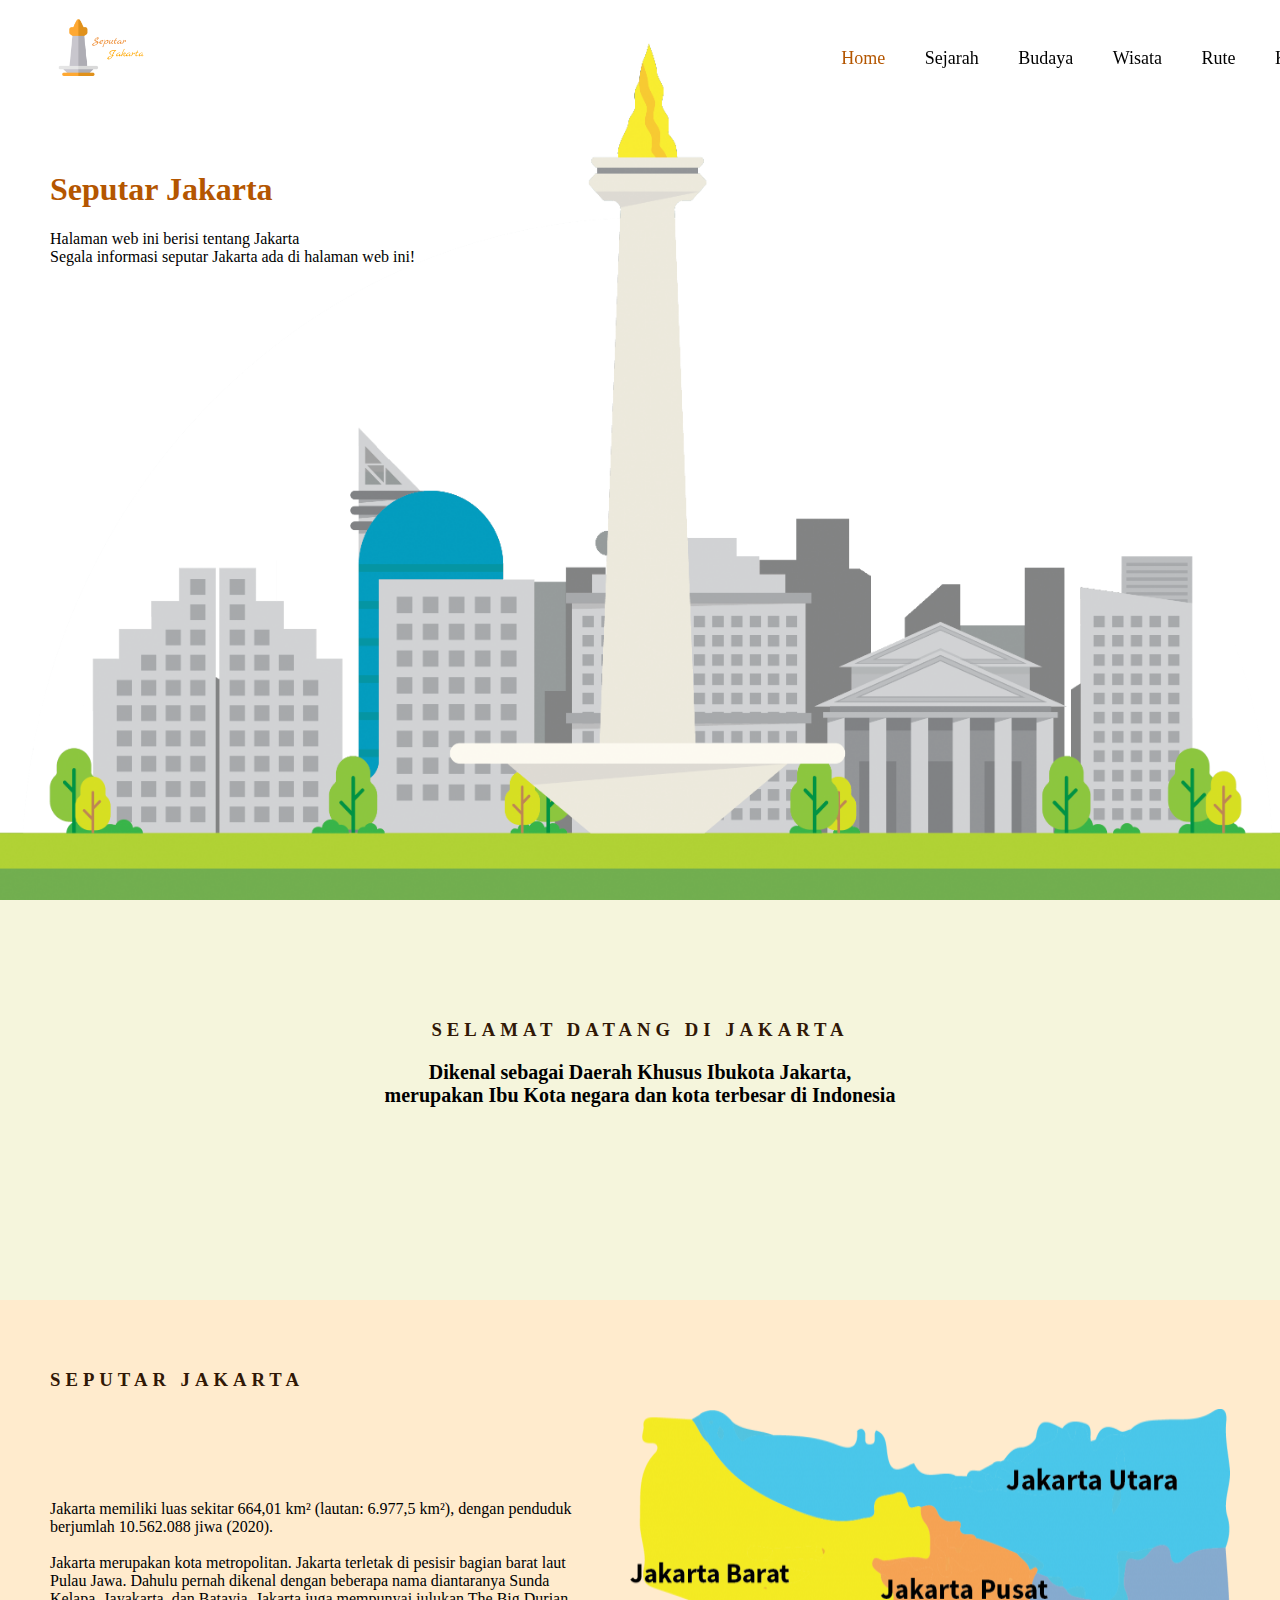
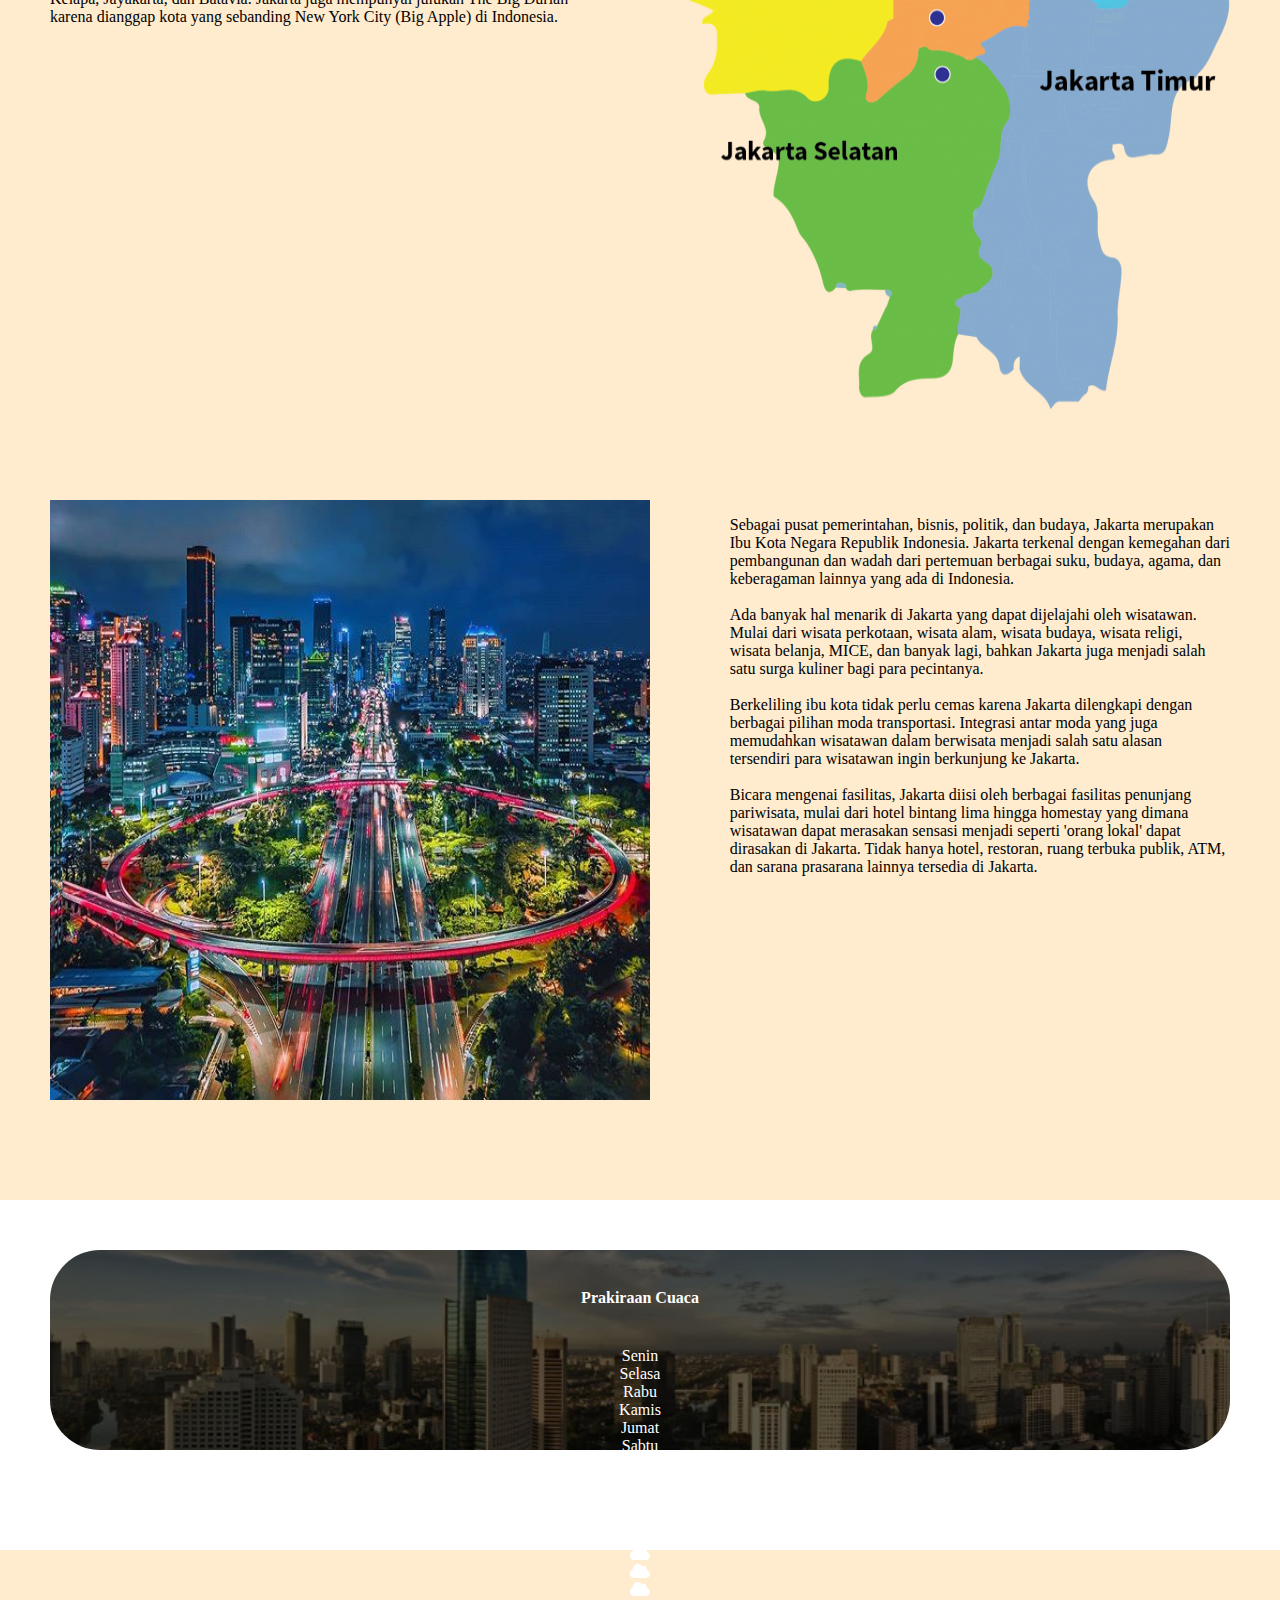
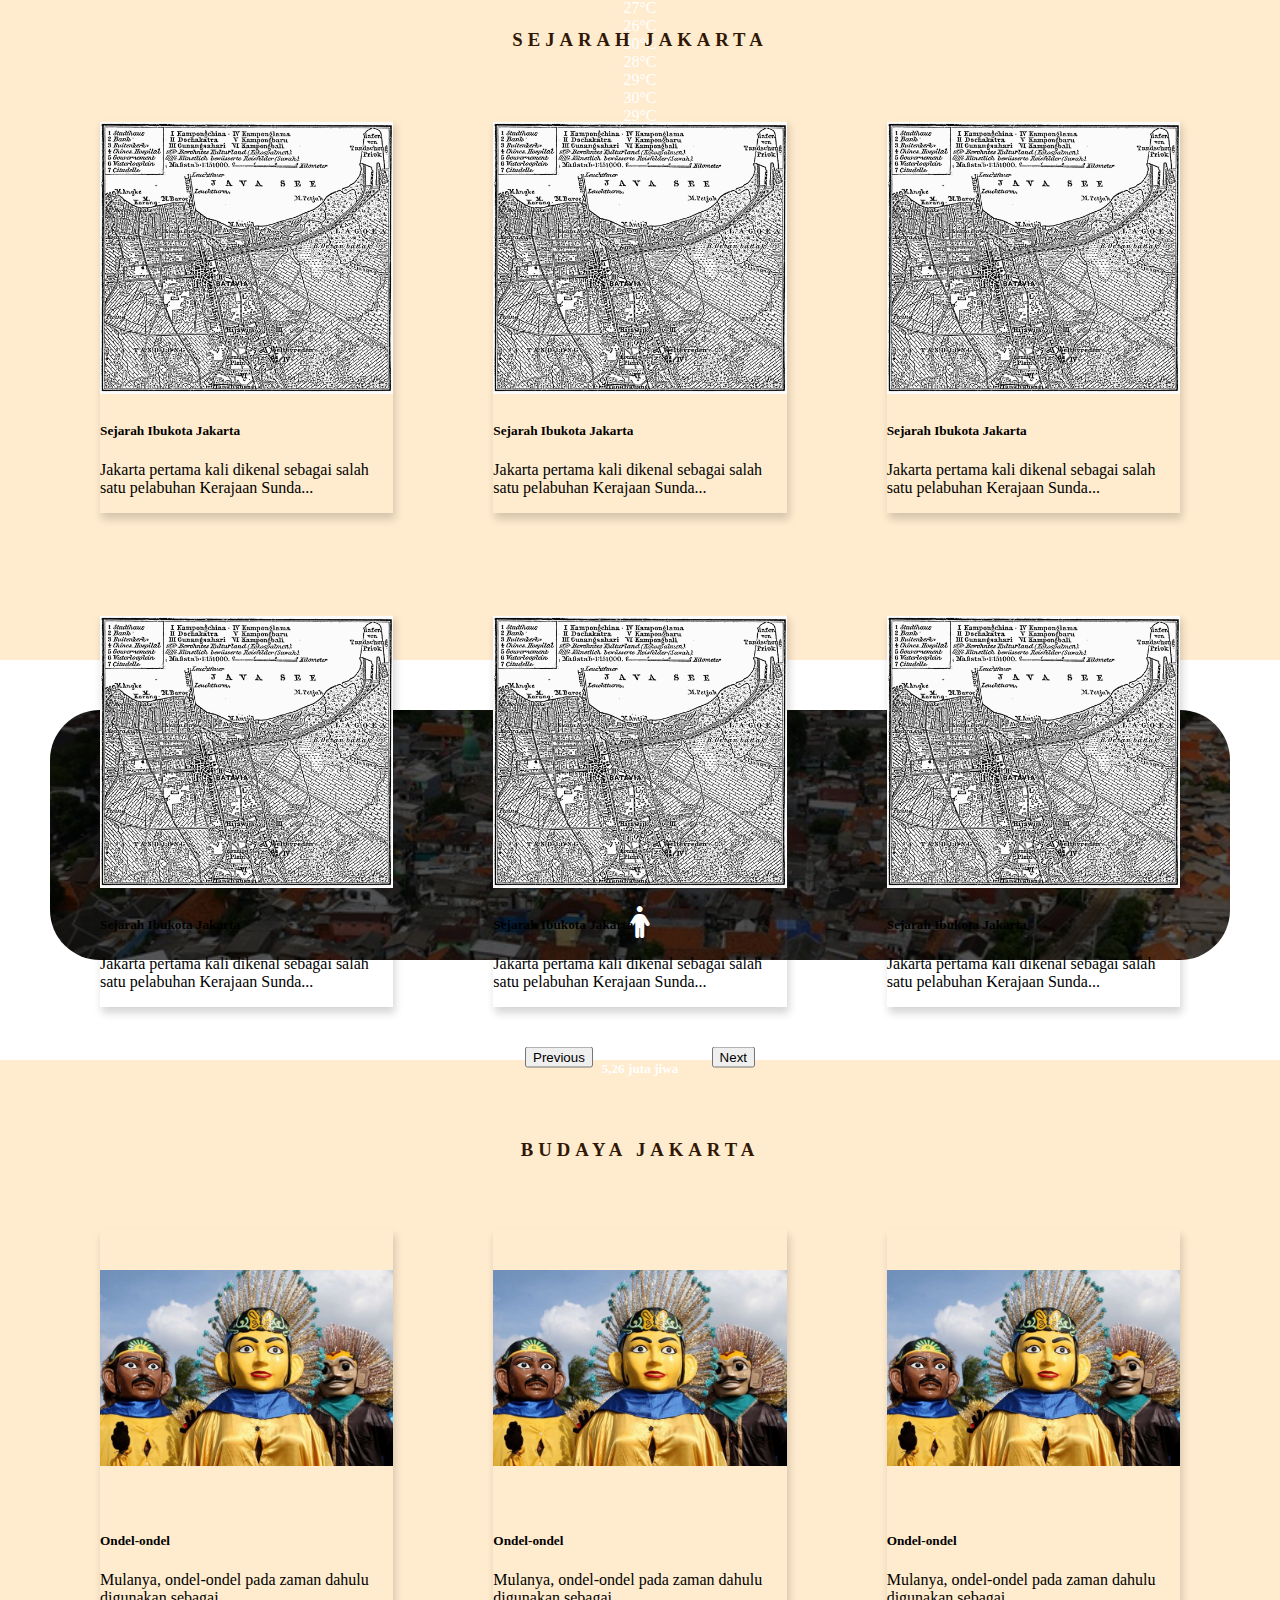
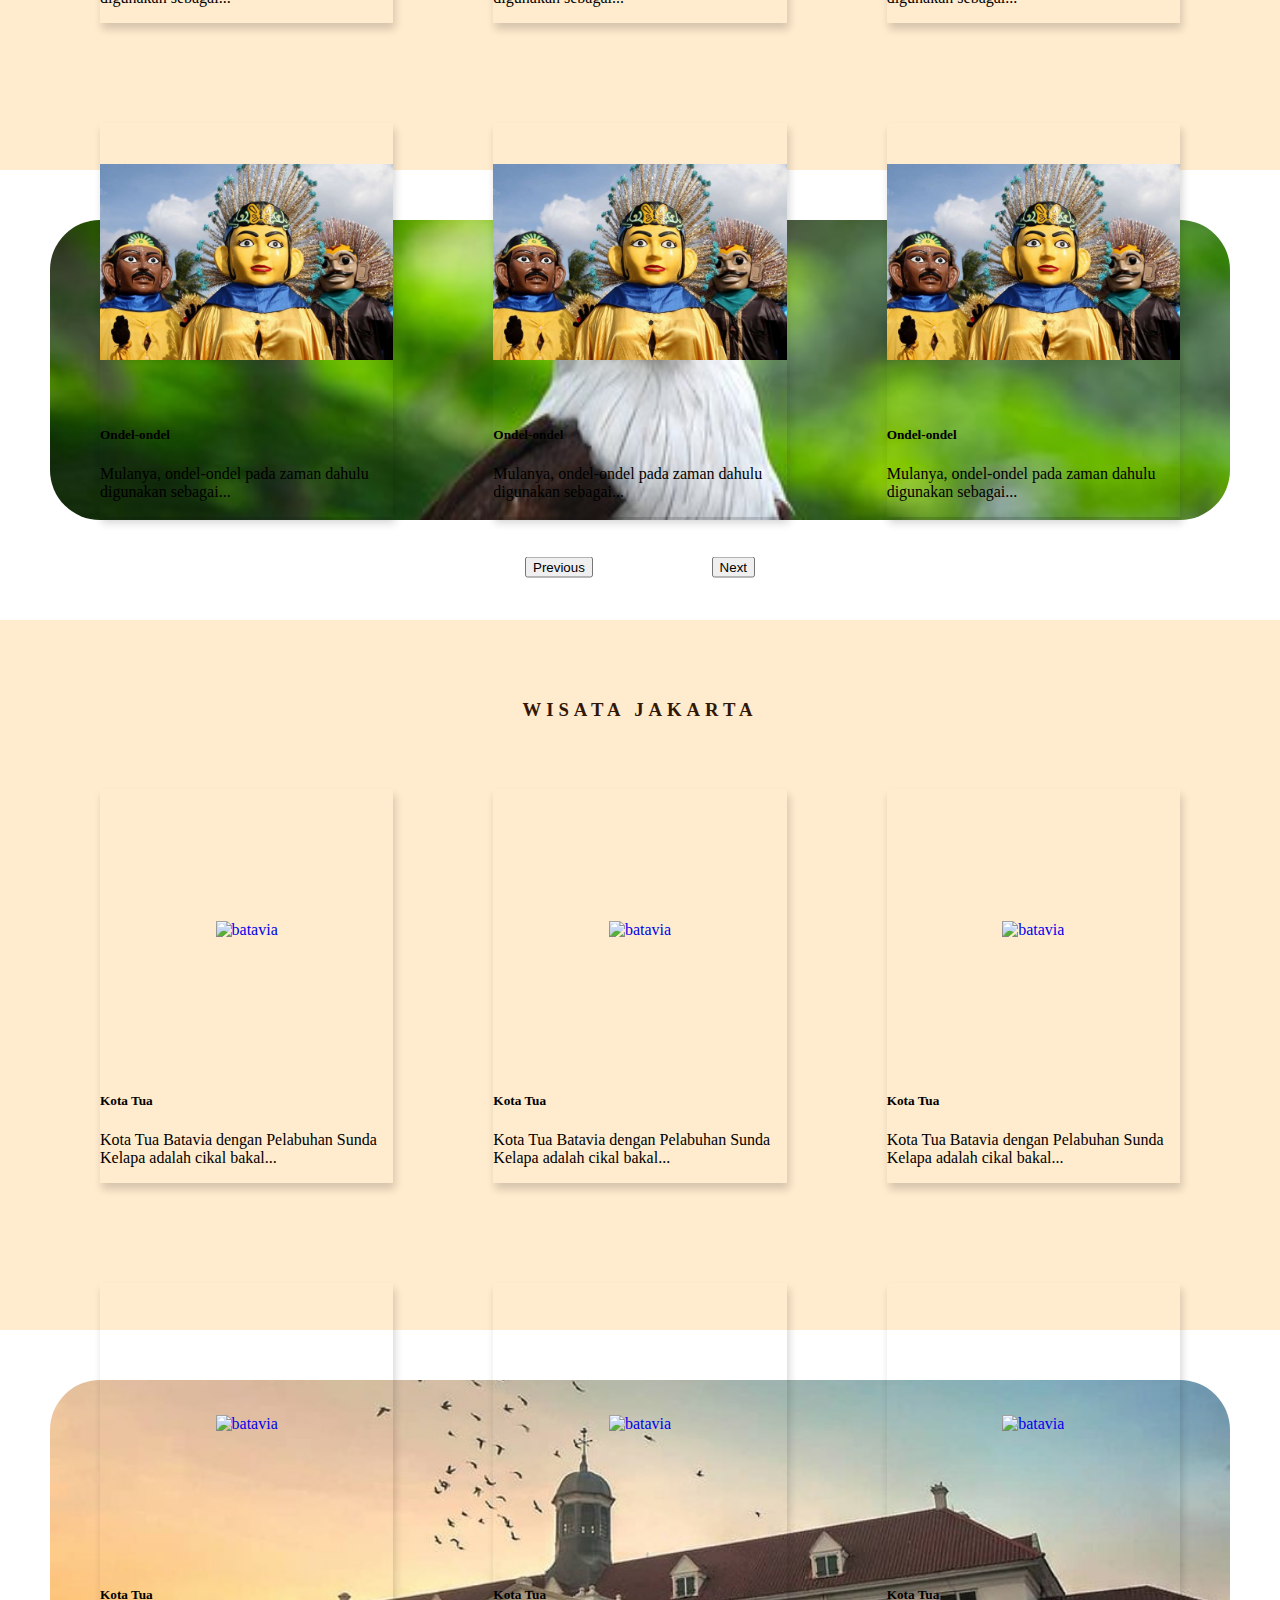
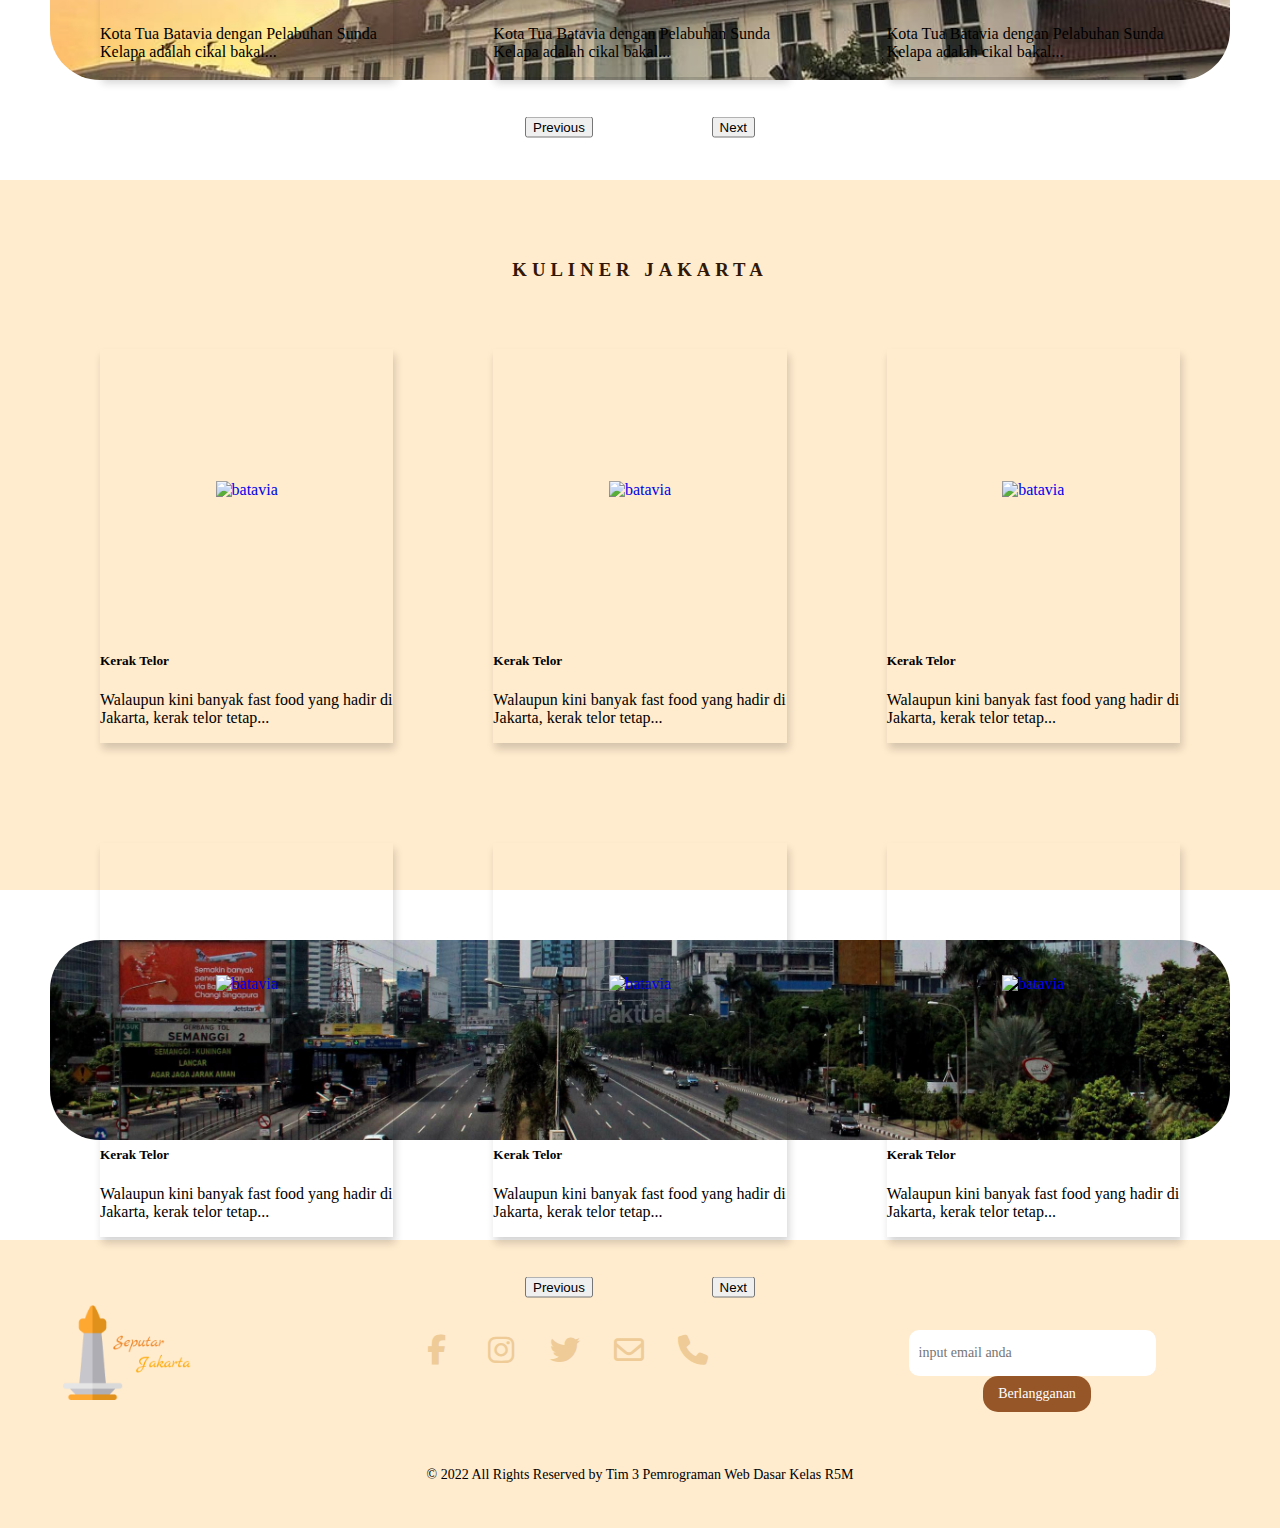
==== commit cfe331f8: "Add files via upload" ====
--- a/index.html
+++ b/index.html
@@ -581,7 +581,7 @@
                             <div class="card">
                                 <div class="image-wrapper">
                                     <a href="artikel_kuliner.html">
-                                        <img src="pict/kerak_telor_crop.jpg" alt="batavia">
+                                        <img src="pict/keraktelor.jpg" alt="batavia">
                                     </a>
                                 </div>
                                 <div class="card-body">
@@ -594,7 +594,7 @@
                             <div class="card">
                                 <div class="image-wrapper">
                                     <a href="artikel_kuliner.html">
-                                        <img src="pict/kerak_telor_crop.jpg" alt="batavia">
+                                        <img src="pict/keraktelor.jpg" alt="batavia">
                                     </a>
                                 </div>
                                 <div class="card-body">
@@ -607,7 +607,7 @@
                             <div class="card">
                                 <div class="image-wrapper">
                                     <a href="artikel_kuliner.html">
-                                        <img src="pict/kerak_telor_crop.jpg" alt="batavia">
+                                        <img src="pict/keraktelor.jpg" alt="batavia">
                                     </a>
                                 </div>
                                 <div class="card-body">
@@ -628,7 +628,7 @@
                             <div class="card">
                                 <div class="image-wrapper">
                                     <a href="artikel_kuliner.html">
-                                        <img src="pict/kerak_telor_crop.jpg" alt="batavia">
+                                        <img src="pict/keraktelor.jpg" alt="batavia">
                                     </a>
                                 </div>
                                 <div class="card-body">
@@ -641,7 +641,7 @@
                             <div class="card">
                                 <div class="image-wrapper">
                                     <a href="artikel_kuliner.html">
-                                        <img src="pict/kerak_telor_crop.jpg" alt="batavia">
+                                        <img src="pict/keraktelor.jpg" alt="batavia">
                                     </a>
                                 </div>
                                 <div class="card-body">
@@ -654,7 +654,7 @@
                             <div class="card">
                                 <div class="image-wrapper">
                                     <a href="artikel_kuliner.html">
-                                        <img src="pict/kerak_telor_crop.jpg" alt="batavia">
+                                        <img src="pict/keraktelor.jpg" alt="batavia">
                                     </a>
                                 </div>
                                 <div class="card-body">
